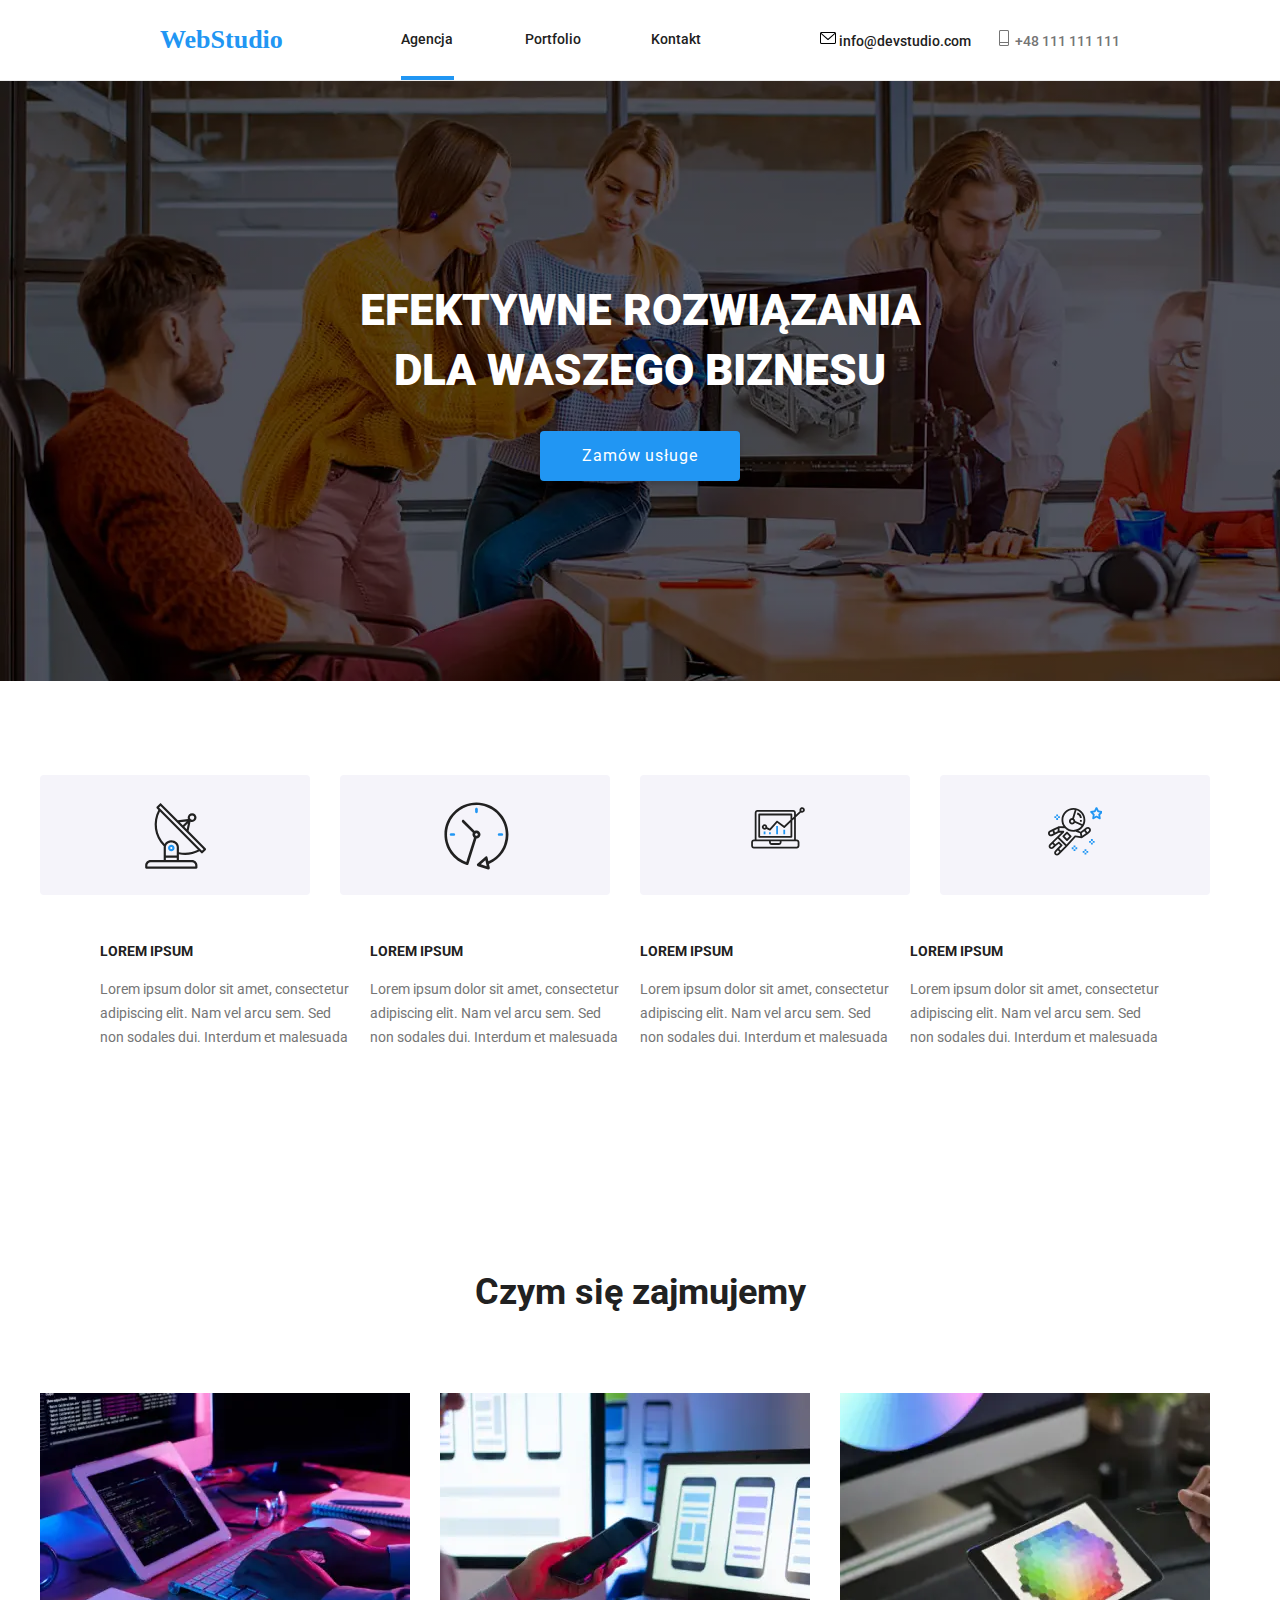
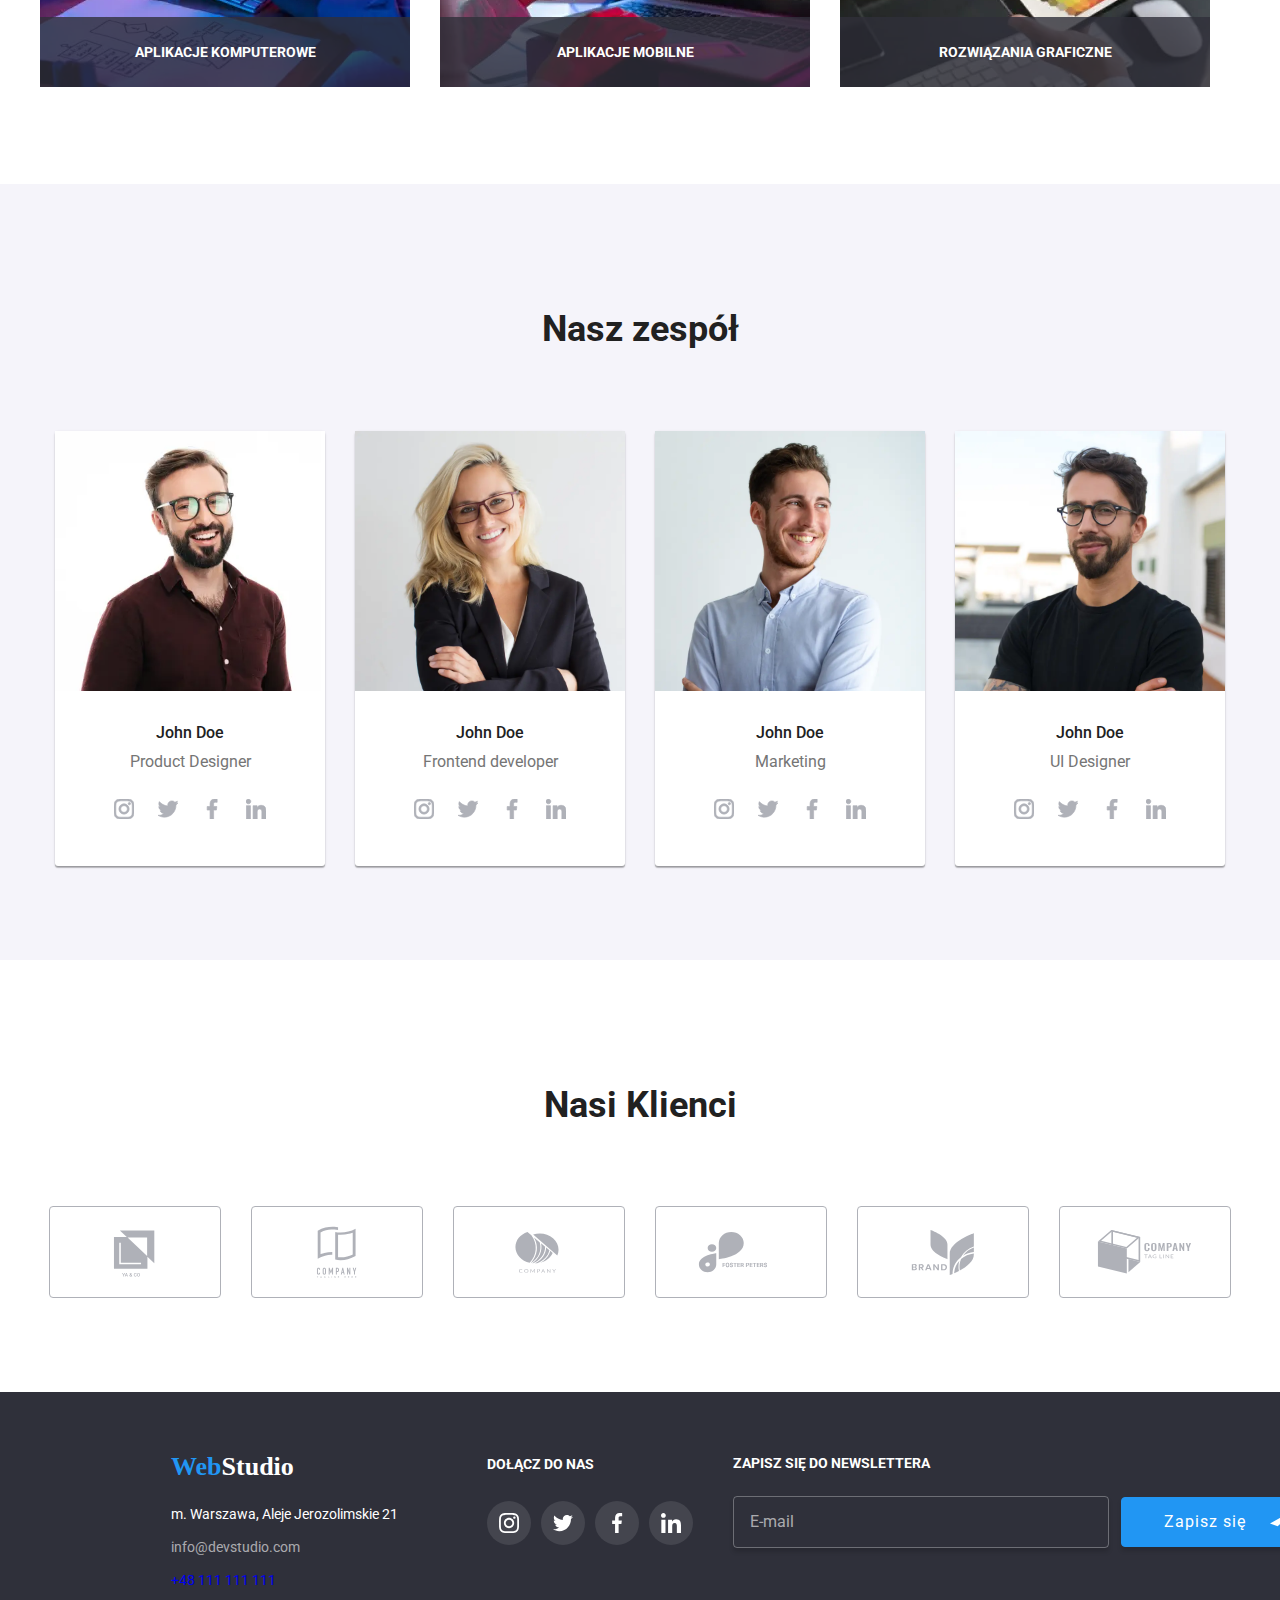
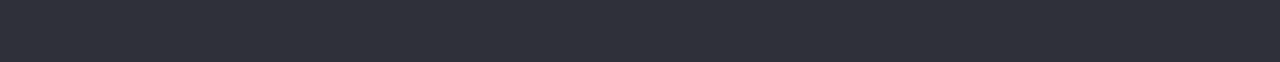
==== index.html @ 6ef2f938 "05/05-00:22" ====
<!doctype html>
<html lang="en">
<!-- IE10 and below only -->

<head class="container">
    <link rel="preconnect" href="https://fonts.googleapis.com">
    <link rel="preconnect" href="https://fonts.gstatic.com" crossorigin>
    <link
        href="https://fonts.googleapis.com/css2?family=Raleway:wght@700&family=Roboto:wght@400;500;700;900&display=swap"
        rel="stylesheet">
    <link rel="stylesheet" href="css/nomalize.css" />
    <link rel="stylesheet" href="./css/styles.css" />
    <link rel="stylesheet" href="./sass/main.css" />
    <meta http-equiv="x-ua-compatible" content="ie=edge">
    <title>WebStudio</title>
    <meta charset="utf-8">
</head>
<body>
<header class="menu-container">
    <a href="/index.html" class="header-footer__logo menu-container__link"><span class="header-footer__blue">Web</span><span>Studio</span></a>

    <nav class="menu-container__nav">
        <ul class="menu-container__ul menu-container__ul--style">
            <li><a href="index.html" class="menu-container__link"><span class="menu-container__span">Agencja</span></a></li>
            <li><a href="portfolio.html" class="menu-container__link"><span>Portfolio</span></a></li>
            <li><a href="" class="menu-container__link">Kontakt</a></li>
        </ul>
    </nav>
    <ul class="menu-container__ul menu-container__ul--style2">
        <li class="menu-container__link">
            <a href="mailto:info@devstudio.com" class="menu-container__link">
                <svg width="16px" height="16px">
                    <use href="./images/icons.svg#icon-mail"></use>
                </svg>
                <span>info@devstudio.com</span>
            </a>
        </li>

        <li class="menu-container__link menu-container__tel">
            <a href="tel:+48111111111" class="menu-container__tel menu-container__link">
                <svg width="16" height="16" x="0" y="0">
                    <use href="./images/icons.svg#icon-mobile"></use>
                </svg>
                <span>+48 111 111 111</span>
            </a>
        </li>
    </ul>
</header>
<main>
    <section class="container-head">
        <h1 class="container-head__title">EFEKTYWNE ROZWIĄZANIA
            <br />DLA WASZEGO BIZNESU
            <br /><button type="button" class="container-head__button" data-modal-open>Zamów usługe</button>
        </h1>
    </section>
    <section class="container-clients">
        <div class="lorem-container">
            <ul class="lorem-ul">
                <li class="lorem-graphics">
                    <svg width="65.32px" height="70px" class="lorem-src">
                        <use href="./images/icons.svg#icon-satelit"></use>
                    </svg>
                </li>
                <li class="lorem-graphics">
                    <svg width="66.96px" height="70px" class="lorem-src">
                        <use href="./images/icons.svg#icon-clock"></use>
                    </svg>
                </li>
                <li class="lorem-graphics">
                    <svg width="70px" height="53.69px" class="lorem-src">
                        <use href="./images/icons.svg#icon-computer"></use>
                    </svg>
                </li>
                <li class="lorem-graphics">
                    <svg width="54.83" height="60.66" class="lorem-src">
                        <use href="./images/icons.svg#icon-space-man"></use>
                    </svg>
                </li>
            </ul>
        </div>
        <ul class="container-lorem">
            <li>
                <h4 class="list-head">LOREM IPSUM</h4>
                <p class="list-text">Lorem ipsum dolor sit amet, consectetur
                    <br /> adipiscing elit. Nam vel arcu sem. Sed
                    <br /> non sodales dui. Interdum et malesuada
                </p>
            </li>
            <li>
                <h4 class="list-head">LOREM IPSUM</h4>
                <p class="list-text">Lorem ipsum dolor sit amet, consectetur
                    <br /> adipiscing elit. Nam vel arcu sem. Sed
                    <br /> non sodales dui. Interdum et malesuada
                </p>
            </li>
            <li>
                <h4 class="list-head">LOREM IPSUM</h4>
                <p class="list-text">Lorem ipsum dolor sit amet, consectetur
                    <br /> adipiscing elit. Nam vel arcu sem. Sed
                    <br /> non sodales dui. Interdum et malesuada
                </p>
            </li>
            <li>
                <h4 class="list-head">LOREM IPSUM</h4>
                <p class="list-text">Lorem ipsum dolor sit amet, consectetur
                    <br /> adipiscing elit. Nam vel arcu sem. Sed
                    <br /> non sodales dui. Interdum et malesuada
                </p>
            </li>
        </ul>
    </section>
    <section>
        <h2 class="over-photos">Czym się zajmujemy</h2>
        <ul class="flex-photo-1">
            <div class="thumb">
                <li class="list-item"><img src="images/box1.webp" alt="man typing on a laptop" width="370"
                        height="294" /></li>
                <p class="undergounnd">APLIKACJE KOMPUTEROWE</p>
            </div>

            <div class="thumb">
                <li class="list-item"><img src="images/box3.webp" alt="man using a tablet" width="370" height="294" />
                </li>
                <p class="undergounnd">APLIKACJE MOBILNE</p>
            </div>
            <div class="thumb">
                <li class="list-item"><img src="images/box2.webp" alt="good" width="370" height="294" /></li>
                <p class="undergounnd">ROZWIĄZANIA GRAFICZNE</p>
            </div>
        </ul>
    </section>
    <section class="container-workers">
        <h2 class="over-photos">Nasz zespół</h2>
        <ul class="worker figure-ground">
            <li class="list-item">
                <figure class="shadow">
                    <img src="images/john_doe.webp" alt="John Doe Product Designer" width="270" height="260" />
                    <figcaption class="under-photos-1">John Doe<p class="under-photos">Product Designer</p>
                        <div class="social-div">
                            <ul class="workers-span">
                                <li>
                                    <svg width="44px" height="44px" class="workers-span-3">
                                        <use width="20px" height="20px" x="12" y="12"
                                            href="./images/icons.svg#icon-instagram"></use>
                                    </svg>
                                </li>
                            </ul>
                            <ul class="workers-span">
                                <li>
                                    <svg width="44px" height="44px" class="workers-span-3">
                                        <use width="20px" height="20px" x="12" y="12"
                                            href="./images/icons.svg#icon-twitter"></use>
                                    </svg>
                                </li>
                            </ul>
                            <ul class="workers-span">
                                <li>
                                    <svg width="44px" height="44px" class="workers-span-3">
                                        <use width="20px" height="20px" x="12" y="12"
                                            href="./images/icons.svg#icon-facebook"></use>
                                    </svg>
                                </li>
                            </ul>
                            <ul class="workers-span">
                                <li><svg width="44px" height="44px" class="workers-span-3">
                                        <use width="20px" height="20px" x="12" y="12"
                                            href="./images/icons.svg#icon-linkedin"></use>
                                    </svg>
                                </li>
                            </ul>
                        </div>
                    </figcaption>
                </figure>
            </li>
            <li class="list-item">
                <figure class="shadow">
                    <img src="images/frontend_developer.webp" alt="John Doe Frontend developer" width="270"
                        height="260" />
                    <figcaption class="under-photos-1">John Doe<p class="under-photos">Frontend developer</p>
                        <div class="social-div">
                            <ul class="workers-span">
                                <li>
                                    <svg width="44px" height="44px" class="workers-span-3">
                                        <use width="20px" height="20px" x="12" y="12"
                                            href="./images/icons.svg#icon-instagram"></use>
                                    </svg>
                                </li>
                            </ul>
                            <ul class="workers-span">
                                <li>
                                    <svg width="44px" height="44px" class="workers-span-3">
                                        <use width="20px" height="20px" x="12" y="12"
                                            href="./images/icons.svg#icon-twitter"></use>
                                    </svg>
                                </li>
                            </ul>
                            <ul class="workers-span">
                                <li>
                                    <svg width="44px" height="44px" class="workers-span-3">
                                        <use width="20px" height="20px" x="12" y="12"
                                            href="./images/icons.svg#icon-facebook"></use>
                                    </svg>
                                </li>
                            </ul>
                            <ul class="workers-span">
                                <li><svg width="44px" height="44px" class="workers-span-3">
                                        <use width="20px" height="20px" x="12" y="12"
                                            href="./images/icons.svg#icon-linkedin"></use>
                                    </svg>
                                </li>
                            </ul>
                        </div>
                    </figcaption>
                </figure>
            </li>
            <li class="list-item">
                <figure class="shadow">
                    <img src="images/marketing.webp" alt="John Doe Marketing" width="270" height="260" />
                    <figcaption class="under-photos-1">John Doe<p class="under-photos">Marketing</p>
                        <div class="social-div">
                            <ul class="workers-span">
                                <li>
                                    <svg width="44px" height="44px" class="workers-span-3">
                                        <use width="20px" height="20px" x="12" y="12"
                                            href="./images/icons.svg#icon-instagram"></use>
                                    </svg>
                                </li>
                            </ul>
                            <ul class="workers-span">
                                <li>
                                    <svg width="44px" height="44px" class="workers-span-3">
                                        <use width="20px" height="20px" x="12" y="12"
                                            href="./images/icons.svg#icon-twitter"></use>
                                    </svg>
                                </li>
                            </ul>
                            <ul class="workers-span">
                                <li>
                                    <svg width="44px" height="44px" class="workers-span-3">
                                        <use width="20px" height="20px" x="12" y="12"
                                            href="./images/icons.svg#icon-facebook"></use>
                                    </svg>
                                </li>
                            </ul>
                            <ul class="workers-span">
                                <li><svg width="44px" height="44px" class="workers-span-3">
                                        <use width="20px" height="20px" x="12" y="12"
                                            href="./images/icons.svg#icon-linkedin"></use>
                                    </svg>
                                </li>
                            </ul>
                        </div>
                    </figcaption>
                </figure>
            </li>
            <li class="list-item">
                <figure class="shadow">
                    <img src="images/ui_designer.webp" alt="John Doe UI Designer" width="270" height="260" />
                    <figcaption class="under-photos-1">John Doe<p class="under-photos">UI Designer</p>
                        <div class="social-div">
                            <ul class="workers-span">
                                <li>
                                    <svg width="44px" height="44px" class="workers-span-3">
                                        <use width="20px" height="20px" x="12" y="12"
                                            href="./images/icons.svg#icon-instagram"></use>
                                    </svg>
                                </li>
                            </ul>
                            <ul class="workers-span">
                                <li>
                                    <svg width="44px" height="44px" class="workers-span-3">
                                        <use width="20px" height="20px" x="12" y="12"
                                            href="./images/icons.svg#icon-twitter"></use>
                                    </svg>
                                </li>
                            </ul>
                            <ul class="workers-span">
                                <li>
                                    <svg width="44px" height="44px" class="workers-span-3">
                                        <use width="20px" height="20px" x="12" y="12"
                                            href="./images/icons.svg#icon-facebook"></use>
                                    </svg>
                                </li>
                            </ul>
                            <ul class="workers-span">
                                <li><svg width="44px" height="44px" class="workers-span-3">
                                        <use width="20px" height="20px" x="12" y="12"
                                            href="./images/icons.svg#icon-linkedin"></use>
                                    </svg>
                                </li>
                            </ul>
                        </div>
                    </figcaption>
                </figure>
            </li>
        </ul>
    </section>
    <section class="container-clients">
        <div class="clients-parent">
            <h2 class="over-photos">Nasi Klienci</h2>
            <ul class="flex-photo-1">
                <li class="clients">
                    <svg class="clients-graphics" width="106px" height="60.04px" style="outline: 1px solid transparent">
                        <use href="./images/icons.svg#icon-logo"></use>
                    </svg>
                </li>
                <li class="clients">
                    <svg class="clients-graphics" width="106px" height="60.04px" style="outline: 1px solid transparent">
                        <use href="./images/icons.svg#icon-logo-2"></use>
                    </svg>
                </li>
                <li class="clients">
                    <svg class="clients-graphics" width="106px" height="60px" style="outline: 1px solid transparent">
                        <use href="./images/icons.svg#icon-logo-3a"></use>
                    </svg>
                </li>
                <li class="clients">
                    <svg class="clients-graphics" width="106px" height="60px" style="outline: 1px solid transparent">
                        <use href="./images/icons.svg#icon-logo-4"></use>
                    </svg>
                </li>
                <li class="clients">
                    <svg class="clients-graphics" width="106px" height="60px" style="outline: 1px solid transparent">
                        <use href="./images/icons.svg#icon-logo-5"></use>
                    </svg>
                </li>
                <li class="clients">
                    <svg class="clients-graphics" width="106px" height="60px" style="outline: 1px solid transparent">
                        <use href="./images/icons.svg#icon-logo-6"></use>
                    </svg>
                </li>
            </ul>
        </div>
    </section>
</main>
<footer class="footer-black">
    <div class="footer-div">
        <div>
            <a href="/index.html" class="logo white">Web<span>Studio</span></a>
            <ul class="footer-text">
                <li>
                    <address class="adres">m. Warszawa, Aleje Jerozolimskie 21</address>
                </li>
                <li><a href="mailto:info@devstudio.com" class="adres-second-line menu-container__link">info@devstudio.com</a></li>
                <li><a href="tel:+48111111111" class="menu-container__tel menu-container__link">+48 111 111 111</a></li>
            </ul>
        </div>
        <div class="social-div-1">
            <h2 class="footer-h">DOŁĄCZ DO NAS</h2>
            <ul>
                <li><svg width="44px" height="44px" class="workers-span-1">
                        <use width="20px" height="20px" class="workers-svg-1" x="12" y="12"
                            href="./images/icons.svg#icon-instagram"></use>
                    </svg>
                </li>
            </ul>
            <ul>
                <li><svg width="44px" height="44px" class="workers-span-1">
                        <use width="20px" height="20px" class="workers-svg-1" x="12" y="12"
                            href="./images/icons.svg#icon-twitter"></use>
                    </svg>
                </li>
            </ul>
            <ul>
                <li><svg width="44px" height="44px" class="workers-span-1">
                        <use width="20px" height="20px" class="workers-svg-1" x="12" y="12"
                            href="./images/icons.svg#icon-facebook"></use>
                    </svg>
                </li>
            </ul>
            <ul>
                <li><svg width="44px" height="44px" class="workers-span-1">
                        <use width="20px" height="20px" class="workers-svg-1" x="12" y="12"
                            href="./images/icons.svg#icon-linkedin"></use>
                    </svg>
                </li>
            </ul>
        </div>
        <div>
          <form class="news-form">
              <label class="news-label">
                ZAPISZ SIĘ DO NEWSLETTERA
                <input class="news-input" type="email" name="e-mail" placeholder="E-mail" />
              </label>
              <button type="submit" class="newsletter-button">
                  <span class="news-span">Zapisz się</span>
                  <svg width="24" height="24"><use href="./images/icons.svg#icon-plane"></use></svg>
                </button>
          </form>  
        </div>
    </div>
</footer>
<div class="backdrop is-hidden" data-modal>
    <div class="modal">
        <button type="button" class="close-btn" data-modal-close>
            <svg width="11" height="11" class="x-close"><use href="./images/icons.svg#icon-x" ></use></svg>
        </button>
    <div>
        <h4 class="header-modal">Zostaw swoje dane w formularzu poniżej</h4>
    <form name="Zostaw swoje dane w formularzu poniżej" >  
        <label class="modal-label">
            Imie
            <input type="text" name="Imie" required class="windows-form" />
            <svg width="12" height="12" class="modal-svg"><use href="./images/icons.svg#icon-man-list"></use></svg>
        </label>
        <label class="modal-label">
            Telefon
            <input type="tel" name="Telefon" required class="windows-form" />
            <svg width="12" height="12" class="modal-svg"><use href="./images/icons.svg#icon-phone-list"></use></svg>
        </label>
        <label class="modal-label">
            Email
            <input type="email" name="Email" required class="windows-form" />
            <svg width="12" height="12" class="modal-svg"><use href="./images/icons.svg#icon-mail-list"></use></svg>
        </label>
        <label>
            Komentarz
            <textarea class="modal-textarea" name="Komentarz" placeholder="Wprowadź tekst" >
            </textarea>
        </label>
        <label class="modal-checkbox">
        <input type="checkbox" name="Regulamin" class="checkbox-input" />
            <svg width="11" height="8" class="checkbox-svg"><use href="./images/icons.svg#icon-check"></use></svg>
            <span class="checkbox-span">oświadczam iż akceptuję</span> <a href=""> <span>Regulamin</span></a> i <a href="">Politykę Prywatności</a>
        </label>
        <button type="submit" class="modal-button">Wyślij</button>
    </form> 
        </div> 
    </div>
</div>
<script src="js/modal.js"></script>
</body>
</html>
---- css/nomalize.css ----
/*! modern-normalize v1.1.0 | MIT License | https://github.com/sindresorhus/modern-normalize */

/*
Document
========
*/

/**
Use a better box model (opinionated).
*/

*,
::before,
::after {
	box-sizing: border-box;
}

/**
Use a more readable tab size (opinionated).
*/

html {
	-moz-tab-size: 4;
	tab-size: 4;
}

/**
1. Correct the line height in all browsers.
2. Prevent adjustments of font size after orientation changes in iOS.
*/

html {
	line-height: 1.15; /* 1 */
	-webkit-text-size-adjust: 100%; /* 2 */
}

/*
Sections
========
*/

/**
Remove the margin in all browsers.
*/

body {
	margin: 0;
}

/**
Improve consistency of default fonts in all browsers. (https://github.com/sindresorhus/modern-normalize/issues/3)
*/

body {
	font-family:
		system-ui,
		-apple-system, /* Firefox supports this but not yet `system-ui` */
		'Segoe UI',
		Roboto,
		Helvetica,
		Arial,
		sans-serif,
		'Apple Color Emoji',
		'Segoe UI Emoji';
}

/*
Grouping content
================
*/

/**
1. Add the correct height in Firefox.
2. Correct the inheritance of border color in Firefox. (https://bugzilla.mozilla.org/show_bug.cgi?id=190655)
*/

hr {
	height: 0; /* 1 */
	color: inherit; /* 2 */
}

/*
Text-level semantics
====================
*/

/**
Add the correct text decoration in Chrome, Edge, and Safari.
*/

abbr[title] {
	text-decoration: underline dotted;
}

/**
Add the correct font weight in Edge and Safari.
*/

b,
strong {
	font-weight: bolder;
}

/**
1. Improve consistency of default fonts in all browsers. (https://github.com/sindresorhus/modern-normalize/issues/3)
2. Correct the odd 'em' font sizing in all browsers.
*/

code,
kbd,
samp,
pre {
	font-family:
		ui-monospace,
		SFMono-Regular,
		Consolas,
		'Liberation Mono',
		Menlo,
		monospace; /* 1 */
	font-size: 1em; /* 2 */
}

/**
Add the correct font size in all browsers.
*/

small {
	font-size: 80%;
}

/**
Prevent 'sub' and 'sup' elements from affecting the line height in all browsers.
*/

sub,
sup {
	font-size: 75%;
	line-height: 0;
	position: relative;
	vertical-align: baseline;
}

sub {
	bottom: -0.25em;
}

sup {
	top: -0.5em;
}

/*
Tabular data
============
*/

/**
1. Remove text indentation from table contents in Chrome and Safari. (https://bugs.chromium.org/p/chromium/issues/detail?id=999088, https://bugs.webkit.org/show_bug.cgi?id=201297)
2. Correct table border color inheritance in all Chrome and Safari. (https://bugs.chromium.org/p/chromium/issues/detail?id=935729, https://bugs.webkit.org/show_bug.cgi?id=195016)
*/

table {
	text-indent: 0; /* 1 */
	border-color: inherit; /* 2 */
}

/*
Forms
=====
*/

/**
1. Change the font styles in all browsers.
2. Remove the margin in Firefox and Safari.
*/

button,
input,
optgroup,
select,
textarea {
	font-family: inherit; /* 1 */
	font-size: 100%; /* 1 */
	line-height: 1.15; /* 1 */
	margin: 0; /* 2 */
}

/**
Remove the inheritance of text transform in Edge and Firefox.
1. Remove the inheritance of text transform in Firefox.
*/

button,
select { /* 1 */
	text-transform: none;
}

/**
Correct the inability to style clickable types in iOS and Safari.
*/

button,
[type='button'],
[type='reset'],
[type='submit'] {
	-webkit-appearance: button;
}

/**
Remove the inner border and padding in Firefox.
*/

::-moz-focus-inner {
	border-style: none;
	padding: 0;
}

/**
Restore the focus styles unset by the previous rule.
*/

:-moz-focusring {
	outline: 1px dotted ButtonText;
}

/**
Remove the additional ':invalid' styles in Firefox.
See: https://github.com/mozilla/gecko-dev/blob/2f9eacd9d3d995c937b4251a5557d95d494c9be1/layout/style/res/forms.css#L728-L737
*/

:-moz-ui-invalid {
	box-shadow: none;
}

/**
Remove the padding so developers are not caught out when they zero out 'fieldset' elements in all browsers.
*/

legend {
	padding: 0;
}

/**
Add the correct vertical alignment in Chrome and Firefox.
*/

progress {
	vertical-align: baseline;
}

/**
Correct the cursor style of increment and decrement buttons in Safari.
*/

::-webkit-inner-spin-button,
::-webkit-outer-spin-button {
	height: auto;
}

/**
1. Correct the odd appearance in Chrome and Safari.
2. Correct the outline style in Safari.
*/

[type='search'] {
	-webkit-appearance: textfield; /* 1 */
	outline-offset: -2px; /* 2 */
}

/**
Remove the inner padding in Chrome and Safari on macOS.
*/

::-webkit-search-decoration {
	-webkit-appearance: none;
}

/**
1. Correct the inability to style clickable types in iOS and Safari.
2. Change font properties to 'inherit' in Safari.
*/

::-webkit-file-upload-button {
	-webkit-appearance: button; /* 1 */
	font: inherit; /* 2 */
}

/*
Interactive
===========
*/

/*
Add the correct display in Chrome and Safari.
*/

summary {
	display: list-item;
}
---- css/styles.css ----
figure {
  padding: 0;
  margin: 0;
}
ul {
    margin-block-start: 0;
    margin-block-end: 0;
    margin-inline-start: 0px;
    margin-inline-end: 0px;
}
a {
  text-decoration: none;
}
ul {
  list-style: none;
  padding-inline-start: 0;
}
input, textarea {
  all: unset;
}
body {
  font-family: "Roboto";
  font-weight: 700;
  color: #212121;
  font-size: 14px;
}
main {
  display: flex;
  flex-direction: column;
}
::selection {
  color: #fff;
  background-color: #2196f3;
}
.club {
  padding: 0;
  margin: 0;
}
.club::after {
  display: flex;
  content: " ";
  border-bottom: 4px solid #2196F3;
  padding-top: 28px;
  width: 53px;
  justify-content: space-around;
  margin: 0;
}
.flex-gallery {
  display: flex;
  list-style: none;
  width: 1200px;
  flex-wrap: wrap;
}
.gallery-photo > li {
  display: flex;
}
.item-photo {
  margin-right: 30px;
  margin-bottom: 30px;
  transition-property: box-shadow, cursor, transform;
  transition-duration: 250ms;
  transition-timing-function: cubic-bezier(0.4, 0, 0.2, 1);
}
.item-photo:nth-child(3n+3) {
  margin-right: 0;
}
.item-photo:nth-child(1n+7) {
  margin-bottom: 94px;
}
.item-photo:hover {
  box-shadow: 1px 4px 6px 0px rgba(0, 0, 0, 0.12), 0px 4px 4px 0px rgba(0, 0, 0, 0.06), 0px 1px 1px 0px rgba(0, 0, 0, 0.16) ;
  cursor: pointer;
  animation-name: portfoliochange;

}
.container {
  display: flex;
  flex-basis: 1200px;
  justify-content: center;
  flex-direction: column;
}
.container-workers {
  display: flex;
  flex-basis: 100%;
  justify-content: center;
  flex-direction: column;
  background-color: #F5F4FA;
  margin-top: 94px;
}
.container-1200 {
  display: flex;
  padding-left: 12.5%;
  padding-right: 12.5%;
  padding-bottom: 0px;
  justify-content: space-between;
  justify-items: center;
  flex-basis: 33%;
  border-bottom: solid 1px #ECECEC;
  align-items: center;
  margin-bottom: 0px;
}
.container-button {
  display: flex;
  flex-direction: row;
  justify-content: center;
  padding-top: 100px;
  padding-bottom: 36px;
}
.container-1600 {
  display: flex;
  justify-content: center;
  align-items: center;
}
.flex-element {
  display: flex;
  flex-direction: row;
  align-self: baseline;
}
.container-lorem {
  display: flex;
  align-items: flex-start;
  justify-content: center;
  list-style: none;
}
.ul-style {
  display: flex;
  list-style: none;
  justify-content: space-between;
  flex-direction: row;
  width: 300px;
  justify-items: center;
  margin-top: 32px;
}
.ul-style-2 {
  list-style: none;
  width: 321px;
  padding-left: 341px;
  list-style: none;
}
.ul-style-2 span {
  margin-left: 10px;
}
.ul-style-2 svg {
  padding: 0;
  line-height: 0;
}
.ul-style-2 a {
  display: flex;
  align-items: center;
  
}
.ul-style-2 > li{
align-items: center;
}
.padding-30 > li {
padding-right: 30px;
}
button {
  cursor: pointer;
}
.next-button {
  padding: 6px 22px;
  border-radius: 4px;
  text-align: center;
  background-color: #f5f4fa;
  border: #fff;
  line-height: 1.62;
  margin-right: 8px;
  transition-property: box-shadow, cursor, border-radius, text-align, 
  background-color, color, border, line-height, margin-left;
  transition-duration: 250ms;
  transition-timing-function: cubic-bezier(0.4, 0, 0.2, 1);
}
.next-button:hover {
  border-radius: 4px;
  text-align: center;
  background-color: #2196f3;
  color: white;
  border: #fff;
  box-shadow: 
  0px 3px 1px rgba(0, 0, 0, 0.1), 
  0px 1px 2px rgba(0, 0, 0, 0.08), 
  0px 2px 2px rgba(0, 0, 0, 0.12);
  line-height: 1.62;
  margin-left: 0px;
  cursor: pointer;
}
button:active {
  color: #2196f3;
}
.title-big {
  background-color: #2f303a;
  background: linear-gradient(rgba(0,0,0,0.4), rgba(0,0,0,0.4)), url(../images/backgrand-people-in-office.webp), no-repeat;
  background-size: cover;
  color: white;
  font-weight: 900;
  font-size: 44px;
  line-height: 1.36;
  height: 600px;
  width: 100%;
  text-align: center;
  display: flex;
  justify-content: center;
  align-items: center;
  flex-direction: column;
  margin-top: 0;
  margin-bottom: 0;
  max-width: 1600px;
}
.footer-black {
  background-color: #2f303a;
  color: rgba(255, 255, 255, 0.6);
  font-size: 14px;
  line-height: 1.71;
  font-weight: 400;
  display: flex;
  flex-direction: row;
  align-items: flex-start;
  padding-left: 171px;
  padding-top: 60px;
  padding-bottom: 60px;
  width: 1600px;
}
.logo {
  align-self: center;
  color: #2196f3;
  font-family: "Releway";
  font-weight: 700;
  font-size: 26px;
  line-height: 1.19;
}
.black > span {
  color: #212121;
}
.white > span {
  color: white;
}
.blue {
  color: #2196f3;
}
.a-link {
  color: #212121;
  padding: 0;
  transition-property: cursor, fill, color;
  transition-duration: 250ms;
  transition-timing-function: cubic-bezier(0.4, 0, 0.2, 1);
}
.a-link:link {
  text-decoration: #2196f3;
}
.a-link:hover {
  cursor: pointer;
  color: #2196f3;
  fill: #2196f3;
}
.a-link:active {
  color: #2196f3;
}
.grafit {
  color: #757575;
  fill: #757575;
  padding-left: 5px;
}
.menu-500 {
  display: inline-flex;
  font-weight: 500;
  line-height: 1.14;
  padding-left: 0px;
  list-style: none;
}
.button-big {
  background-color: #2196f3;
  color: #fff;
  height: 50px;
  width: 200px;
  box-shadow: 0px 4px 4px rgba(0, 0, 0.15);
  letter-spacing: 0.96px;
  font-size: 16px;
  font-family: "Roboto";
  border-radius: 4px;
  border: #fff;
  line-height: 1.6;
  margin-top: 30px;
}
.list-head {
  font-size: 14px;
  line-height: 1.14;
}
.list-text {
  font-size: 14px;
  color: #757575;
  font-weight: 400;
  line-height: 1.71;
  width: 270px;
  height: 75px;
  margin-right: 30px;
  margin-bottom: 94px;
}
.list-text:last-child {
  margin-right: 0;
}
.over-photos {
  text-align: center;
  font-size: 36px;
  line-height: 1.18;
  padding-top: 94px;
  padding-bottom: 50px;
}
.figure-ground > li > figure {
  background-color: #fff;
  padding-bottom: 30px;
  margin-bottom: 94px;
}
.list-item {
  margin-right: 30px;
}
.list-item:last-child {
  margin-right: 0;
}
.under-photos-1 {
  font-size: 16px;
  line-height: 1.18;
  font-weight: 500;
  margin-top: 30px;
}
.under-photos {
  font-weight: 400;
  color: #757575;
  line-height: 1.16;
  margin-top: 10px;
}
.under-photos-left {
  font-weight: 400;
  color: #757575;
  line-height: 2;
}
.under-photos-left-1 {
  font-size: 18px;
  line-height: 2;
  padding-left: 24px;
  padding-right: 23px;
  border-bottom: solid 1px #EEEEEE;
  border-right: solid 1px #EEEEEE;
  border-left: solid 1px #EEEEEE;
  border-top: 0px;
  position: relative;
  z-index: 3;
}
.photo-center > li {
  text-align: center;
}
.adres {
  width: 246px;
  color: white;
  font-style: normal;
  margin-top: 20px;
}
.adres-second-line {
  color: rgba(255, 255, 255, 0.6);
}
.first-button {
  width: 121px;
  height: 38px;
  border-radius: 4px;
  text-align: center;
  background-color: #2196f3;
  color: white;
  border: #fff;
  box-shadow: 0px 3px 1px rgba(0, 0, 0, 0.1), 0px 1px 2px rgba(0, 0, 0, 0.08),
    0px 2px 2px rgba(0, 0, 0, 0.12);
  line-height: 1.62;
}
.flex-photo-1 {
  display: flex;
  flex-direction: row;
  align-items: center;
  justify-content: center;
  list-style: none;
}
.worker {
  display: flex;
  flex-direction: row;
  justify-content: center;
  text-align: center;
  list-style: none;
}
.footer-text > li {
  list-style: none;
  margin-bottom: 9px;
}
.shadow {
  box-shadow: 
  0px 2px 1px 0px rgba(0, 0, 0, 0.2), 
  0px 1px 1px 0px rgba(0, 0, 0, 0.14), 
  0px 1px 3px 0px rgba(0, 0, 0, 0.12);
  border-radius: 3px;
}
.clients {
  width: 172px;
  height: 92px;
  margin-right: 30px;
  border: solid 1px #AFB1B8;
  border-radius: 4px;
  box-sizing: border-box;
  margin-bottom: 94px;
  transition-property: border, cursor;
  transition-duration: 250ms;
  transition-timing-function: cubic-bezier(0.4, 0, 0.2, 1);
}
.clients:hover {
  border: solid 1px #2196F3;
  cursor: pointer;
}
.clients:last-child {
  margin-right: 0;
}
.container-clients {
  display: flex;
  flex-basis: 100%;
  justify-content: center;
  flex-direction: column;
}
.clients-parent {
  display: flex;
  flex-direction: column;
  justify-content: center;
  align-items: center;
}
.clients-graphics {
  width: 106px;
  height: 60.04px;
  fill: #AFB1B8;
  margin: 17.71px 32px 14.25px;
  text-align: center;
  stroke: #AFB1B8;
  fill-opacity: 1;
  stroke-width: 0;
  transition-property: fill, cursor, border, fill-opacity, 
  stroke-width;
  transition-duration: 250ms;
  transition-timing-function: cubic-bezier(0.4, 0, 0.2, 1);
}
.clients-graphics:hover {
  fill: #2196F3;
  border: 1px solid #2196F3;
  fill-opacity: 1;
  stroke-width: 0;
  cursor: pointer;
}
.clients-graphics:nth-child(2n+1) {
  margin: 16px 32px;
}
.lorem-graphics {
  background-color: #F5F4FA;
  width: 270px;
  height: 120px;
  border: 1px solid transparent;
  text-align: center;
  margin-right: 30px;
  margin-bottom: 30px;
  margin-top: 94px;
  border-radius: 4px;
}
.lorem-container {
  display: flex;
  flex-direction: column;
  justify-content: center;
  align-items: center;
}
.lorem-ul {
  display: flex;
  flex-direction: row;
  align-items: center;
  justify-content: center;
  list-style: none;
}
.lorem-src {
  margin: 25px 102.34px 25px 102.34px;
  stroke: #212121;
  fill: #212121;
  text-align: center;
  fill-opacity: 1;
  stroke-width: 0;
}
.workers-svg {
  fill: #AFB1B8;
  stroke: #AFB1B8;
}
.workers-span-3 {
  background-color: transparent;
  width: 44px;
  height: 44px;
  border-radius: 50%;
  fill: #AFB1B8;
  stroke: #AFB1B8;
  transition-property: cursor, background-color;
  transition-duration: 250ms;
  transition-timing-function: cubic-bezier(0.4, 0, 0.2, 1);
}
.workers-span-3:hover {
  background-color: #2196F3;
  fill: #FFFFFF;
  stroke: #FFFFFF;
  cursor: pointer;
}
.workers-span {
  list-style: none;
  transition-property: stroke, cursor, fill, fill-opacity;
  transition-duration: 250ms;
  transition-timing-function: cubic-bezier(0.4, 0, 0.2, 1);
}
.social-div {
  display: flex;
  flex-direction: row;
  align-items: center;
  justify-content: center;
}
.footer-div {
    display: inline-flex;
    flex-direction: row;
}
.social-div-1 {
  display: inline-flex;
  flex-direction: row;
  justify-content: space-between;
  flex-wrap: wrap;
  width: 206px;
  height: 80px;
  margin-left: 70px;
}
.workers-span-1 {
  list-style: none;
  flex-grow: 1;
  transition-property: cursor, background-color;
  transition-duration: 250ms;
  transition-timing-function: cubic-bezier(0.4, 0, 0.2, 1);
  background-color: rgba(255, 255, 255, 0.10);
  width: 44px;
  height: 44px;
  border-radius: 50%;
  stroke: #FFFFFF;
  fill: #FFFFFF;
  stroke-opacity: 0;
}
.workers-span-1:hover {
  background-color: #2196F3;
  cursor: pointer;
}
.footer-h {
  flex-basis: 206px;
  text-decoration: none;
  color: #FFFFFF;
  font-size: 14px;
  line-height: 16.41px;
  margin-top: 4px;
  margin-bottom: 28px;
}
.thumb > .undergounnd {
  display: flex;
  align-items: center;
  justify-content: center;
  position: absolute;
  bottom: 3px;
  left: 0;
  background-color: rgba(47, 48, 58, 0.8);
  color: #FFFFFF;
  width: 370px;
  height: 70px;
  font-size: 14px;
  font-weight: 700;
  line-height: 16.41px;
  margin: 0 auto;
}
.thumb {
  display: flex;
  position: relative
}
@keyframes portfoliochange {
  0% {
  transform: scaleY(0);
}
  100% {
  transform: scaleY(1);
    }
  }
.animation {
  position: relative;
  z-index: 0;
}
.animation:hover::before {
  content: "Technocrack jest popularną platformą wykorzystywaną do rozpowszechniania koronawirusa. Firmy wykorzystują tę platformę do celów szpiegowskich i ataków na niezabezpieczone serwery konkurencji";
  width: 370px;
  height: 294px;
  background-color: rgba(33, 150, 243, 0.9);
  z-index: 1;
  color: #FFFFFF;
  padding: 49px 45px 49px 24px;
  font-size: 18px;
  line-height: 28px;
  font-family: 'Roboto';
  font-weight: 400;
  animation-name: portfoliochange;
  animation-duration: 250ms;
  position: absolute;
  top: 0px;
  animation-fill-mode: both;
  overflow: hidden;
  transform-origin: bottom;
}
.backdrop {
  width: 100%;
  height: 100%;
  position: fixed;
  left: 0;
  top: 0;
  position: fixed;
  left: 0;
  top: 0;
  background-color: rgba(0, 0, 0, 0.2);
  transition-property: all;
  transition-duration: 2500ms;
  transition-timing-function: cubic-bezier(0.4, 0, 0.2, 1);
}
.modal {
  width: 528px;
  height: 581px;
  position: absolute;
  top: 50%;
  left: 50%;
  background-color: #FFFFFF;
  transform: translate(-50%, -50%);
}
.is-hidden {
  opacity: 0;
  visibility: hidden;
  pointer-events: none;
  transition-property: all;
  transition-duration: 2500ms;
  transition-timing-function: cubic-bezier(0.4, 0, 0.2, 1);
  transform: translate(50%, 50%);
}
.close-btn {
    position: absolute;
    top: 8px;
    right: 8px;
    width: 30px;
    height: 30px;
    background-color: #FFFFFF;
    border: 1px solid rgba(0,0,0,0.1);
    border-radius: 50%;
    cursor: pointer; 
}
.x-close {
  position: absolute;
  transform: translate(-50%, -50%);
}
form {
  display: flex;
  flex-direction: column;
  color: #757575;
  font-size: 12px;
  padding: 0 40px;
}
.modal-label {
  width: 448px;
  position: relative;
  transition-property: all;
  transition-duration: 250ms;
  transition-timing-function: cubic-bezier(0.4, 0, 0.2, 1);
}
.windows-form {
  height: 40px;
  margin-top: 4px;
  border: 1px solid rgba(33, 33, 33, 0.2);
  box-shadow: 0px 2px 1px 0px rgba(0, 0, 0, 0.2), 0px 1px 1px 0px rgba(0, 0, 0, 0.14), 0px 1px 3px 0px rgba(0, 0, 0, 0.12);
  border-radius: 4px;
  padding-left: 42px;
  tab-size: 0;
}
.windows-form:hover {
  border-color: #2196F3;
  box-shadow: none;
  cursor: pointer;
}
label {
  display: flex;
  margin-bottom: 10px;
  justify-self: center;
  flex-direction: column;
  justify-content: space-around;
  transition-property: all;
  transition-duration: 250ms;
  transition-timing-function: cubic-bezier(0.4, 0, 0.2, 1);
}
label:hover {
  fill: #2196F3;
  cursor: pointer;
}
.header-modal {
  color: #212121;
  font-size: 20px;
  font-weight: 700;
  text-align: center;
  margin-bottom: 30px;
  margin-top: 40px;
}
.modal-checkbox {
  position: relative;
  display: inline-block;
  flex-direction: row-reverse;
  justify-content: center;
  font-size: 14px;
  font-weight: 400;
  color: #757575;
  z-index: 0;
}
.modal-checkbox > a {
  color: #2196F3;
  text-decoration: underline;
}
.checkbox-input {
  position: absolute;
  width: 15px;
  height: 14px;
  background-color: #FFFFFF;
  border: 1px solid #212121;
  box-sizing: border-box;
  border-radius: 2px;
  margin-left: 15px;
  z-index: 1;
}
.modal-checkbox:hover input ~ .checkbox-svg {
  background-color: #2196f3;
  border-color: #2196f3;
  stroke: #fff;
  opacity: 1;
  cursor: pointer;
}

.modal-checkbox input:checked ~ .checkbox-svg {
  background-color: #2196f3;
  border-color: #2196f3;
  stroke: #fff;
  opacity: 1;
}
.checkbox-span {
  padding-left: 37px;
}
.checkbox-svg {
  position: absolute;
  width: 15px;
  height: 14px;
  left: 15px;
  top: 0px;
  z-index: 2;
  border-radius: 2px;
  transform: translate(-0%,-0%);
}
.modal-button {
  background-color: #2196f3;
  color: #fff;
  height: 50px;
  width: 200px;
  box-shadow: 0px 4px 4px 0px rgba(0, 0, 0, 0.15);
  letter-spacing: 0.96px;
  font-size: 16px;
  font-family: "Roboto";
  border-radius: 4px;
  line-height: 1.6;
  margin-top: 2px;
  margin-left: 124px;
  border: 1px solid #2196f3;
}
label > textarea {
  max-width: 448px;
}
.modal-textarea {
  height: 120px;
  margin-top: 4px;
  border: 1px solid rgba(33, 33, 33, 0.2);
  box-shadow: 0px 2px 1px 0px rgba(0, 0, 0, 0.2), 0px 1px 1px 0px rgba(0, 0, 0, 0.14), 0px 1px 3px 0px rgba(0, 0, 0, 0.12);
  border-radius: 4px;
  padding-top: 12px;
  padding-left: 16px;
}
.modal-svg {
  position: absolute;
  left: 16px;
  top: 33px;
}
textarea::placeholder {
  color: rgba(117, 117, 117, 0.5);
}
.modal-textarea:hover {
  border: 1px solid #2196F3;
}
.modal-textarea:focus {
  border: 1px solid #2196F3;
}
.newsletter-button {
  display: flex;
  flex-direction: row;
  justify-content: start;
  align-items: center;
  background-color: #2196f3;
  color: #fff;
  height: 50px;
  width: 200px;
  box-shadow: 0px 4px 4px 0px rgba(0, 0, 0, 0.15);
  letter-spacing: 0.96px;
  font-size: 16px;
  font-family: "Roboto";
  border-radius: 4px;
  line-height: 1.6;
  border: 1px solid #2196f3;
  
  padding: 0;
  margin-top: 45px;
}
.news-form {
  width: auto;
  color: #FFFFFF;
  font-size: 14px;
  font-weight: 700;
  display: flex;
  flex-direction: row;
  justify-items: left;
}
.news-input {
  width: 358px;
  height: 50px;
  border: 1px solid rgba(255, 255, 255, 0.3);
  box-shadow: 0px 4px 4px 0px rgba(0, 0, 0, 0.15);
  border-radius: 4px;
  margin-top: 20px;
}
.news-input:hover {
  border-color: #2196f3;
}
.news-input::placeholder {
  font-size: 16px;
  color: rgba(255, 255, 255, 0.6);
  font-weight: 400;
}
.news-label > input {
  padding-left: 16px;
  margin-right: 12px;
  width: 358px;
  transition-property: all;
  transition-duration: 250ms;
  transition-timing-function: cubic-bezier(0.4, 0, 0.2, 1);
}
.news-span {
  padding-left: 42px;
  padding-right: 24px;
}
---- sass/main.css ----
figure {
  padding: 0;
  margin: 0;
}

ul {
  -webkit-margin-before: 0;
          margin-block-start: 0;
  -webkit-margin-after: 0;
          margin-block-end: 0;
  -webkit-margin-start: 0px;
          margin-inline-start: 0px;
  -webkit-margin-end: 0px;
          margin-inline-end: 0px;
}

a {
  text-decoration: none;
}

ul {
  list-style: none;
  -webkit-padding-start: 0;
          padding-inline-start: 0;
}

input,
textarea {
  all: unset;
}

body {
  font-family: "Roboto";
  font-weight: 700;
  color: #212121;
  font-size: 14px;
}

.container {
  display: -webkit-box;
  display: -ms-flexbox;
  display: flex;
  -ms-flex-preferred-size: 1200px;
      flex-basis: 1200px;
  -webkit-box-pack: center;
      -ms-flex-pack: center;
          justify-content: center;
  -webkit-box-orient: vertical;
  -webkit-box-direction: normal;
      -ms-flex-direction: column;
          flex-direction: column;
}

.menu-container {
  display: -webkit-box;
  display: -ms-flexbox;
  display: flex;
  padding-left: 12.5%;
  padding-right: 12.5%;
  padding-bottom: 0px;
  -webkit-box-pack: justify;
      -ms-flex-pack: justify;
          justify-content: space-between;
  justify-items: center;
  -ms-flex-preferred-size: 33%;
      flex-basis: 33%;
  border-bottom: solid 1px #ECECEC;
  -webkit-box-align: center;
      -ms-flex-align: center;
          align-items: center;
  margin-bottom: 0px;
}

.menu-container .menu-container__nav {
  display: -webkit-box;
  display: -ms-flexbox;
  display: flex;
  -webkit-box-orient: horizontal;
  -webkit-box-direction: normal;
      -ms-flex-direction: row;
          flex-direction: row;
  -ms-flex-item-align: baseline;
      align-self: baseline;
}

.menu-container .menu-container__ul {
  display: -webkit-inline-box;
  display: -ms-inline-flexbox;
  display: inline-flex;
  font-weight: 500;
  line-height: 1.14;
  padding-left: 0px;
  list-style: none;
}

.menu-container .menu-container__ul--style {
  display: -webkit-box;
  display: -ms-flexbox;
  display: flex;
  list-style: none;
  -webkit-box-pack: justify;
      -ms-flex-pack: justify;
          justify-content: space-between;
  -webkit-box-orient: horizontal;
  -webkit-box-direction: normal;
      -ms-flex-direction: row;
          flex-direction: row;
  width: 300px;
  justify-items: center;
  margin-top: 32px;
}

.menu-container .menu-container__ul--style2 {
  display: -webkit-box;
  display: -ms-flexbox;
  display: flex;
  list-style: none;
  -webkit-box-pack: justify;
      -ms-flex-pack: justify;
          justify-content: space-between;
  -webkit-box-orient: horizontal;
  -webkit-box-direction: normal;
      -ms-flex-direction: row;
          flex-direction: row;
  width: 300px;
  justify-items: center;
  margin-top: 0px;
}

.menu-container .menu-container__link {
  color: #212121;
  padding: 0;
  -webkit-transition-property: cursor, fill, color;
  transition-property: cursor, fill, color;
  -webkit-transition-duration: 250ms;
          transition-duration: 250ms;
  -webkit-transition-timing-function: cubic-bezier(0.4, 0, 0.2, 1);
          transition-timing-function: cubic-bezier(0.4, 0, 0.2, 1);
}

.menu-container .menu-container__link:hover {
  cursor: pointer;
  color: #2196F3;
  fill: #2196F3;
}

.menu-container .menu-container__link:link {
  -webkit-text-decoration: #2196F3;
          text-decoration: #2196F3;
}

.menu-container .menu-container__link:active {
  color: #2196F3;
}

.menu-container .menu-container__span {
  padding: 0;
  margin: 0;
}

.menu-container .menu-container__span::after {
  display: -webkit-box;
  display: -ms-flexbox;
  display: flex;
  content: " ";
  border-bottom: 4px solid #2196F3;
  padding-top: 28px;
  width: 53px;
  -ms-flex-pack: distribute;
      justify-content: space-around;
  margin: 0;
}

.menu-container .menu-container__tel {
  color: #757575;
  fill: #757575;
  padding-left: 5px;
}

.menu-container .header-footer__logo {
  -ms-flex-item-align: center;
      -ms-grid-row-align: center;
      align-self: center;
  color: #2196F3;
  font-family: "Releway";
  font-weight: 700;
  font-size: 26px;
  line-height: 1.19;
}

.menu-container .header-footer__blue {
  color: #2196F3;
}

.container-head {
  display: -webkit-box;
  display: -ms-flexbox;
  display: flex;
  -webkit-box-pack: center;
      -ms-flex-pack: center;
          justify-content: center;
  -webkit-box-align: center;
      -ms-flex-align: center;
          align-items: center;
}

.container-head .container-head__title {
  background-color: #2f303a;
  background: -webkit-gradient(linear, left top, left bottom, from(rgba(0, 0, 0, 0.4)), to(rgba(0, 0, 0, 0.4))), url(../images/backgrand-people-in-office.webp), no-repeat;
  background: linear-gradient(rgba(0, 0, 0, 0.4), rgba(0, 0, 0, 0.4)), url(../images/backgrand-people-in-office.webp), no-repeat;
  background-size: cover;
  color: white;
  font-weight: 900;
  font-size: 44px;
  line-height: 1.36;
  height: 600px;
  width: 100%;
  text-align: center;
  display: -webkit-box;
  display: -ms-flexbox;
  display: flex;
  -webkit-box-pack: center;
      -ms-flex-pack: center;
          justify-content: center;
  -webkit-box-align: center;
      -ms-flex-align: center;
          align-items: center;
  -webkit-box-orient: vertical;
  -webkit-box-direction: normal;
      -ms-flex-direction: column;
          flex-direction: column;
  margin-top: 0;
  margin-bottom: 0;
  max-width: 1600px;
}

.container-head .container-head__button {
  background-color: #2196f3;
  color: #fff;
  height: 50px;
  width: 200px;
  -webkit-box-shadow: 0px 4px 4px rgba(0, 0, 0, 0.15);
          box-shadow: 0px 4px 4px rgba(0, 0, 0, 0.15);
  letter-spacing: 0.96px;
  font-size: 16px;
  font-family: "Roboto";
  border-radius: 4px;
  border: #fff;
  line-height: 1.6;
  margin-top: 30px;
}
/*# sourceMappingURL=main.css.map */
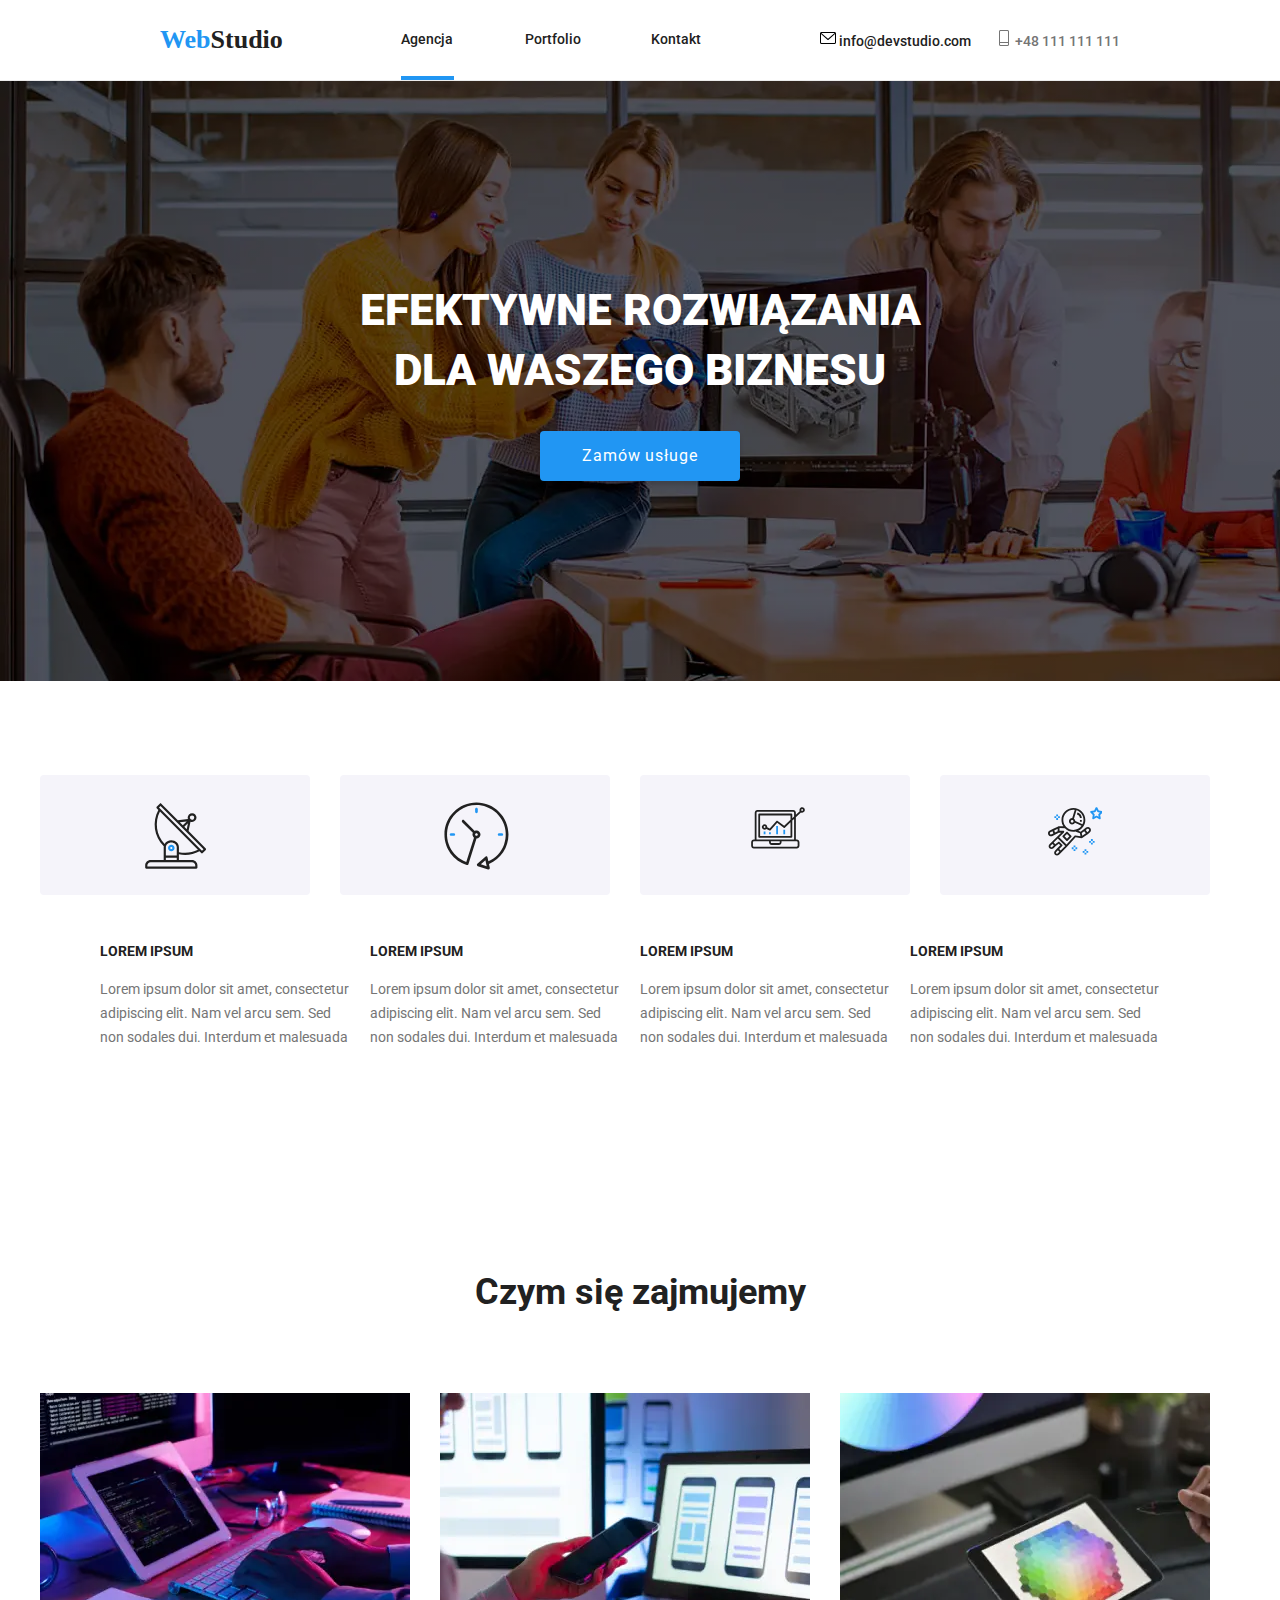
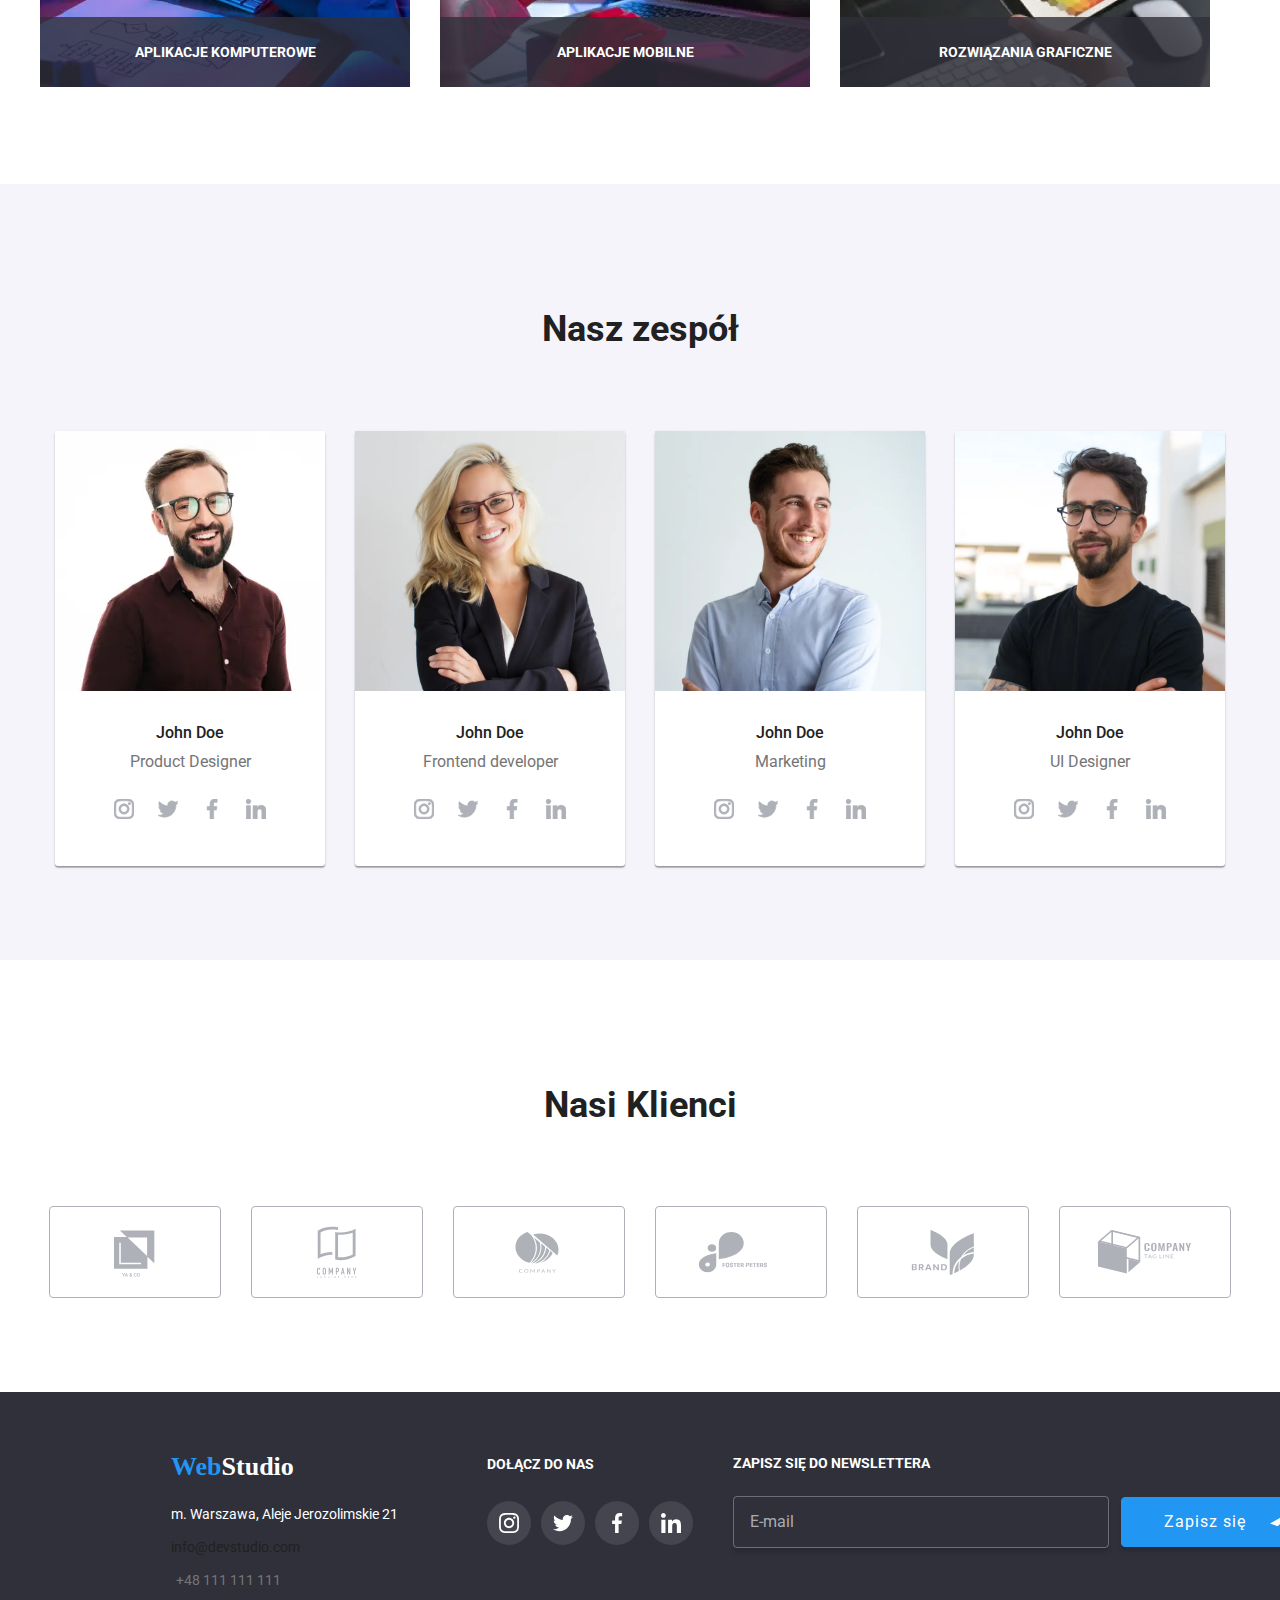
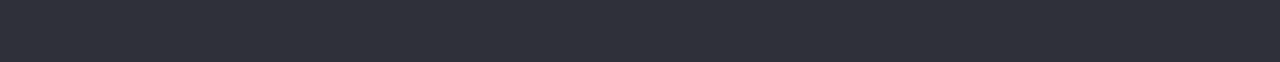
==== commit 811a6039: "06/05-20:26" ====
--- a/index.html
+++ b/index.html
@@ -54,55 +54,55 @@
         </h1>
     </section>
     <section class="container-clients">
-        <div class="lorem-container">
-            <ul class="lorem-ul">
-                <li class="lorem-graphics">
-                    <svg width="65.32px" height="70px" class="lorem-src">
+        <div class="container-clients__div">
+            <ul class="container-clients__ul">
+                <li class="container-clients__svg">
+                    <svg width="65.32px" height="70px" class="container-clients__src">
                         <use href="./images/icons.svg#icon-satelit"></use>
                     </svg>
                 </li>
-                <li class="lorem-graphics">
-                    <svg width="66.96px" height="70px" class="lorem-src">
+                <li class="container-clients__svg">
+                    <svg width="66.96px" height="70px" class="container-clients__src">
                         <use href="./images/icons.svg#icon-clock"></use>
                     </svg>
                 </li>
-                <li class="lorem-graphics">
-                    <svg width="70px" height="53.69px" class="lorem-src">
+                <li class="container-clients__svg">
+                    <svg width="70px" height="53.69px" class="container-clients__src">
                         <use href="./images/icons.svg#icon-computer"></use>
                     </svg>
                 </li>
-                <li class="lorem-graphics">
-                    <svg width="54.83" height="60.66" class="lorem-src">
+                <li class="container-clients__svg">
+                    <svg width="54.83" height="60.66" class="container-clients__src">
                         <use href="./images/icons.svg#icon-space-man"></use>
                     </svg>
                 </li>
             </ul>
         </div>
-        <ul class="container-lorem">
+        <ul class="container-clients__text">
             <li>
-                <h4 class="list-head">LOREM IPSUM</h4>
-                <p class="list-text">Lorem ipsum dolor sit amet, consectetur
+                <h4 class="container-clients__header">LOREM IPSUM</h4>
+                <p class="container-clients__content">Lorem ipsum dolor sit amet, consectetur
                     <br /> adipiscing elit. Nam vel arcu sem. Sed
                     <br /> non sodales dui. Interdum et malesuada
                 </p>
             </li>
             <li>
-                <h4 class="list-head">LOREM IPSUM</h4>
-                <p class="list-text">Lorem ipsum dolor sit amet, consectetur
+                <h4 class="container-clients__header">LOREM IPSUM</h4>
+                <p class="container-clients__content">Lorem ipsum dolor sit amet, consectetur
                     <br /> adipiscing elit. Nam vel arcu sem. Sed
                     <br /> non sodales dui. Interdum et malesuada
                 </p>
             </li>
             <li>
-                <h4 class="list-head">LOREM IPSUM</h4>
-                <p class="list-text">Lorem ipsum dolor sit amet, consectetur
+                <h4 class="container-clients__header">LOREM IPSUM</h4>
+                <p class="container-clients__content">Lorem ipsum dolor sit amet, consectetur
                     <br /> adipiscing elit. Nam vel arcu sem. Sed
                     <br /> non sodales dui. Interdum et malesuada
                 </p>
             </li>
             <li>
-                <h4 class="list-head">LOREM IPSUM</h4>
-                <p class="list-text">Lorem ipsum dolor sit amet, consectetur
+                <h4 class="container-clients__header">LOREM IPSUM</h4>
+                <p class="container-clients__content">Lorem ipsum dolor sit amet, consectetur
                     <br /> adipiscing elit. Nam vel arcu sem. Sed
                     <br /> non sodales dui. Interdum et malesuada
                 </p>
--- a/css/styles.css
+++ b/css/styles.css
@@ -1,50 +1,4 @@
-figure {
-  padding: 0;
-  margin: 0;
-}
-ul {
-    margin-block-start: 0;
-    margin-block-end: 0;
-    margin-inline-start: 0px;
-    margin-inline-end: 0px;
-}
-a {
-  text-decoration: none;
-}
-ul {
-  list-style: none;
-  padding-inline-start: 0;
-}
-input, textarea {
-  all: unset;
-}
-body {
-  font-family: "Roboto";
-  font-weight: 700;
-  color: #212121;
-  font-size: 14px;
-}
-main {
-  display: flex;
-  flex-direction: column;
-}
-::selection {
-  color: #fff;
-  background-color: #2196f3;
-}
-.club {
-  padding: 0;
-  margin: 0;
-}
-.club::after {
-  display: flex;
-  content: " ";
-  border-bottom: 4px solid #2196F3;
-  padding-top: 28px;
-  width: 53px;
-  justify-content: space-around;
-  margin: 0;
-}
+
 .flex-gallery {
   display: flex;
   list-style: none;
@@ -73,12 +27,6 @@
   animation-name: portfoliochange;
 
 }
-.container {
-  display: flex;
-  flex-basis: 1200px;
-  justify-content: center;
-  flex-direction: column;
-}
 .container-workers {
   display: flex;
   flex-basis: 100%;
@@ -87,18 +35,6 @@
   background-color: #F5F4FA;
   margin-top: 94px;
 }
-.container-1200 {
-  display: flex;
-  padding-left: 12.5%;
-  padding-right: 12.5%;
-  padding-bottom: 0px;
-  justify-content: space-between;
-  justify-items: center;
-  flex-basis: 33%;
-  border-bottom: solid 1px #ECECEC;
-  align-items: center;
-  margin-bottom: 0px;
-}
 .container-button {
   display: flex;
   flex-direction: row;
@@ -121,36 +57,6 @@
   align-items: flex-start;
   justify-content: center;
   list-style: none;
-}
-.ul-style {
-  display: flex;
-  list-style: none;
-  justify-content: space-between;
-  flex-direction: row;
-  width: 300px;
-  justify-items: center;
-  margin-top: 32px;
-}
-.ul-style-2 {
-  list-style: none;
-  width: 321px;
-  padding-left: 341px;
-  list-style: none;
-}
-.ul-style-2 span {
-  margin-left: 10px;
-}
-.ul-style-2 svg {
-  padding: 0;
-  line-height: 0;
-}
-.ul-style-2 a {
-  display: flex;
-  align-items: center;
-  
-}
-.ul-style-2 > li{
-align-items: center;
 }
 .padding-30 > li {
 padding-right: 30px;
--- a/sass/main.css
+++ b/sass/main.css
@@ -71,7 +71,7 @@
   margin-bottom: 0px;
 }
 
-.menu-container .menu-container__nav {
+.menu-container__nav {
   display: -webkit-box;
   display: -ms-flexbox;
   display: flex;
@@ -83,7 +83,7 @@
       align-self: baseline;
 }
 
-.menu-container .menu-container__ul {
+.menu-container__ul {
   display: -webkit-inline-box;
   display: -ms-inline-flexbox;
   display: inline-flex;
@@ -93,7 +93,7 @@
   list-style: none;
 }
 
-.menu-container .menu-container__ul--style {
+.menu-container__ul--style {
   display: -webkit-box;
   display: -ms-flexbox;
   display: flex;
@@ -110,7 +110,7 @@
   margin-top: 32px;
 }
 
-.menu-container .menu-container__ul--style2 {
+.menu-container__ul--style2 {
   display: -webkit-box;
   display: -ms-flexbox;
   display: flex;
@@ -127,7 +127,7 @@
   margin-top: 0px;
 }
 
-.menu-container .menu-container__link {
+.menu-container__link {
   color: #212121;
   padding: 0;
   -webkit-transition-property: cursor,@@ -142,27 +142,27 @@
           transition-timing-function: cubic-bezier(0.4, 0, 0.2, 1);
 }
 
-.menu-container .menu-container__link:hover {
+.menu-container__link:hover {
   cursor: pointer;
   color: #2196F3;
   fill: #2196F3;
 }
 
-.menu-container .menu-container__link:link {
+.menu-container__link:link {
   -webkit-text-decoration: #2196F3;
           text-decoration: #2196F3;
 }
 
-.menu-container .menu-container__link:active {
+.menu-container__link:active {
   color: #2196F3;
 }
 
-.menu-container .menu-container__span {
+.menu-container__span {
   padding: 0;
   margin: 0;
 }
 
-.menu-container .menu-container__span::after {
+.menu-container__span::after {
   display: -webkit-box;
   display: -ms-flexbox;
   display: flex;
@@ -175,24 +175,23 @@
   margin: 0;
 }
 
-.menu-container .menu-container__tel {
+.menu-container__tel {
   color: #757575;
   fill: #757575;
   padding-left: 5px;
 }
 
-.menu-container .header-footer__logo {
+.header-footer__logo {
   -ms-flex-item-align: center;
       -ms-grid-row-align: center;
       align-self: center;
-  color: #2196F3;
   font-family: "Releway";
   font-weight: 700;
   font-size: 26px;
   line-height: 1.19;
 }
 
-.menu-container .header-footer__blue {
+.header-footer__blue {
   color: #2196F3;
 }
 
@@ -239,8 +238,8 @@
 }
 
 .container-head .container-head__button {
-  background-color: #2196f3;
-  color: #fff;
+  background-color: #2196F3;
+  color: #FFFFFF;
   height: 50px;
   width: 200px;
   -webkit-box-shadow: 0px 4px 4px rgba(0, 0, 0, 0.15);
@@ -249,8 +248,110 @@
   font-size: 16px;
   font-family: "Roboto";
   border-radius: 4px;
-  border: #fff;
+  border: #FFFFFF;
   line-height: 1.6;
   margin-top: 30px;
 }
+
+.container-clients {
+  display: -webkit-box;
+  display: -ms-flexbox;
+  display: flex;
+  -ms-flex-preferred-size: 100%;
+      flex-basis: 100%;
+  -webkit-box-pack: center;
+      -ms-flex-pack: center;
+          justify-content: center;
+  -webkit-box-orient: vertical;
+  -webkit-box-direction: normal;
+      -ms-flex-direction: column;
+          flex-direction: column;
+}
+
+.container-clients__div {
+  display: -webkit-box;
+  display: -ms-flexbox;
+  display: flex;
+  -webkit-box-orient: vertical;
+  -webkit-box-direction: normal;
+      -ms-flex-direction: column;
+          flex-direction: column;
+  -webkit-box-pack: center;
+      -ms-flex-pack: center;
+          justify-content: center;
+  -webkit-box-align: center;
+      -ms-flex-align: center;
+          align-items: center;
+}
+
+.container-clients__ul {
+  display: -webkit-box;
+  display: -ms-flexbox;
+  display: flex;
+  -webkit-box-orient: horizontal;
+  -webkit-box-direction: normal;
+      -ms-flex-direction: row;
+          flex-direction: row;
+  -webkit-box-align: center;
+      -ms-flex-align: center;
+          align-items: center;
+  -webkit-box-pack: center;
+      -ms-flex-pack: center;
+          justify-content: center;
+  list-style: none;
+}
+
+.container-clients__svg {
+  background-color: #F5F4FA;
+  width: 270px;
+  height: 120px;
+  border: 1px solid transparent;
+  text-align: center;
+  margin-right: 30px;
+  margin-bottom: 30px;
+  margin-top: 94px;
+  border-radius: 4px;
+}
+
+.container-clients__src {
+  margin: 25px 102.34px 25px 102.34px;
+  stroke: #212121;
+  fill: #212121;
+  text-align: center;
+  fill-opacity: 1;
+  stroke-width: 0;
+}
+
+.container-clients__text {
+  display: -webkit-box;
+  display: -ms-flexbox;
+  display: flex;
+  -webkit-box-align: start;
+      -ms-flex-align: start;
+          align-items: flex-start;
+  -webkit-box-pack: center;
+      -ms-flex-pack: center;
+          justify-content: center;
+  list-style: none;
+}
+
+.container-clients__header {
+  font-size: 14px;
+  line-height: 1.14;
+}
+
+.container-clients__content {
+  font-size: 14px;
+  color: #757575;
+  font-weight: 400;
+  line-height: 1.71;
+  width: 270px;
+  height: 75px;
+  margin-right: 30px;
+  margin-bottom: 94px;
+}
+
+.container-clients__content:last-child {
+  margin-right: 0;
+}
 /*# sourceMappingURL=main.css.map */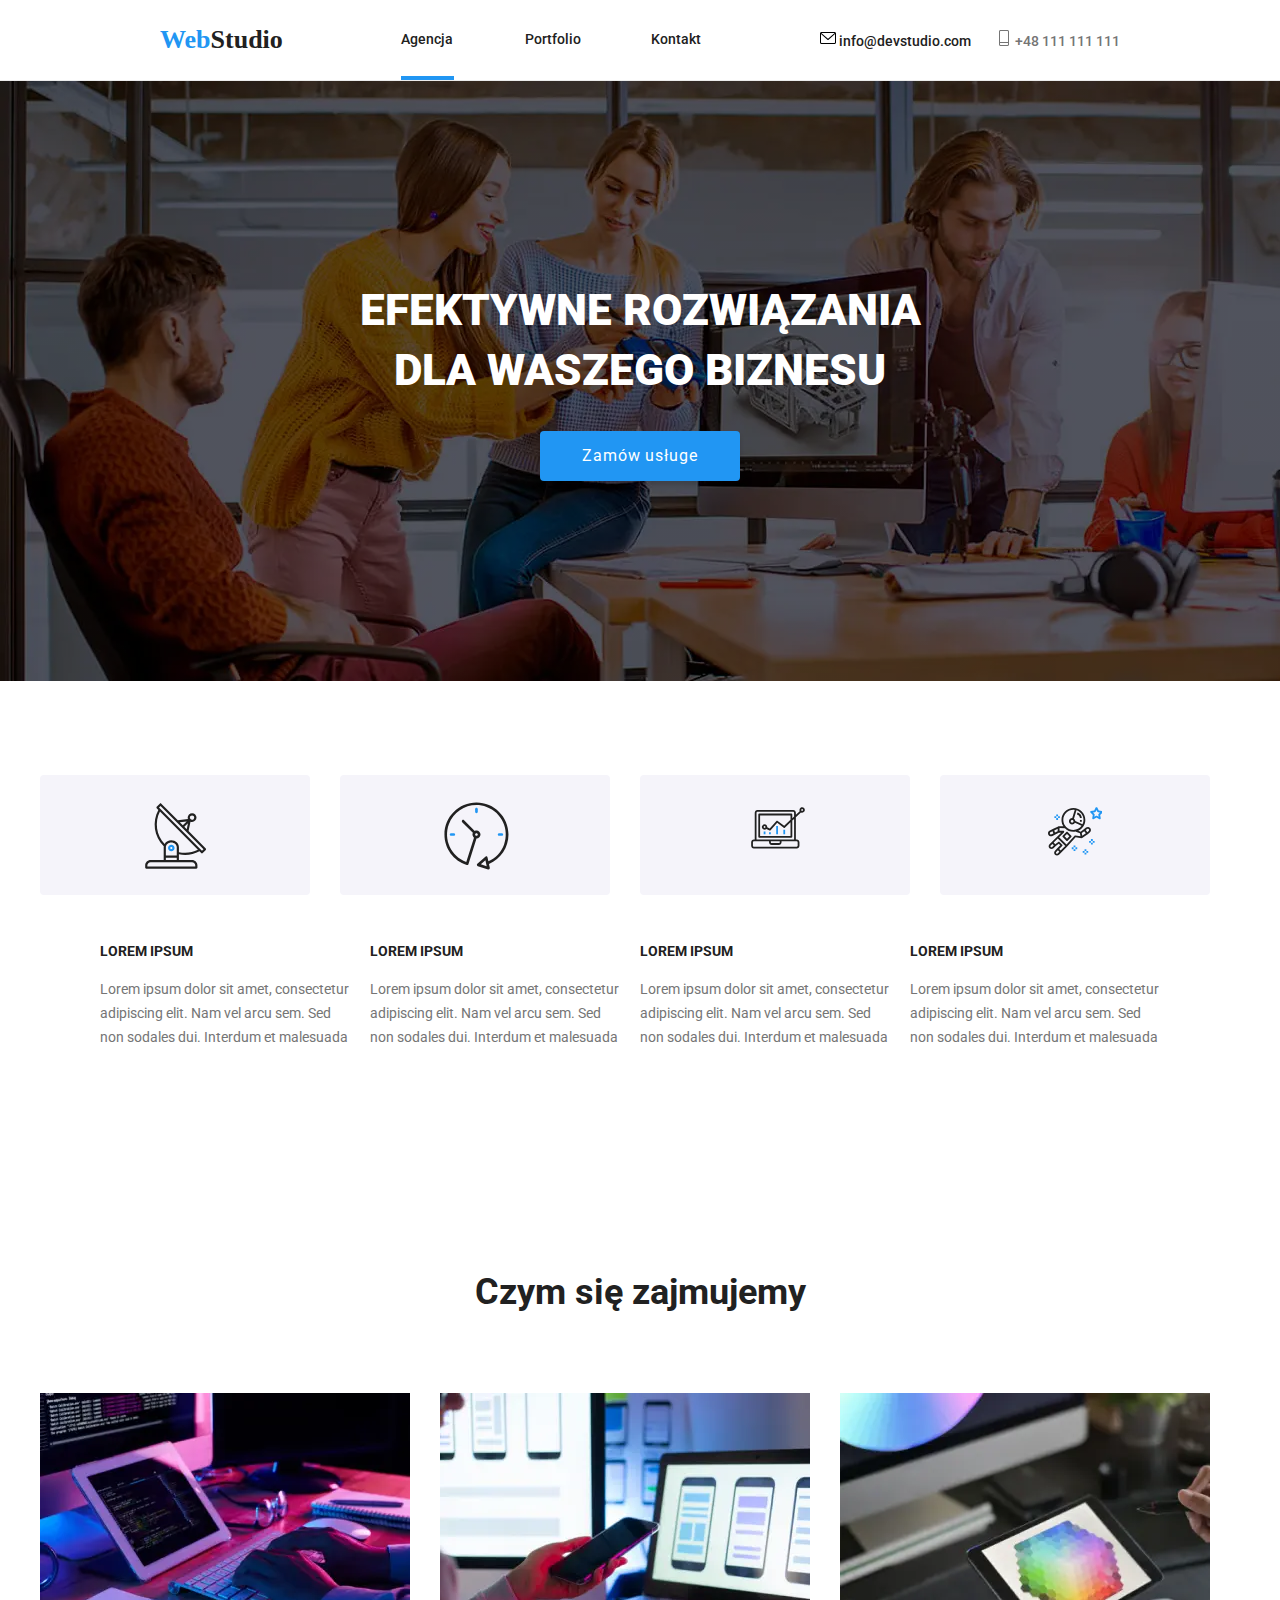
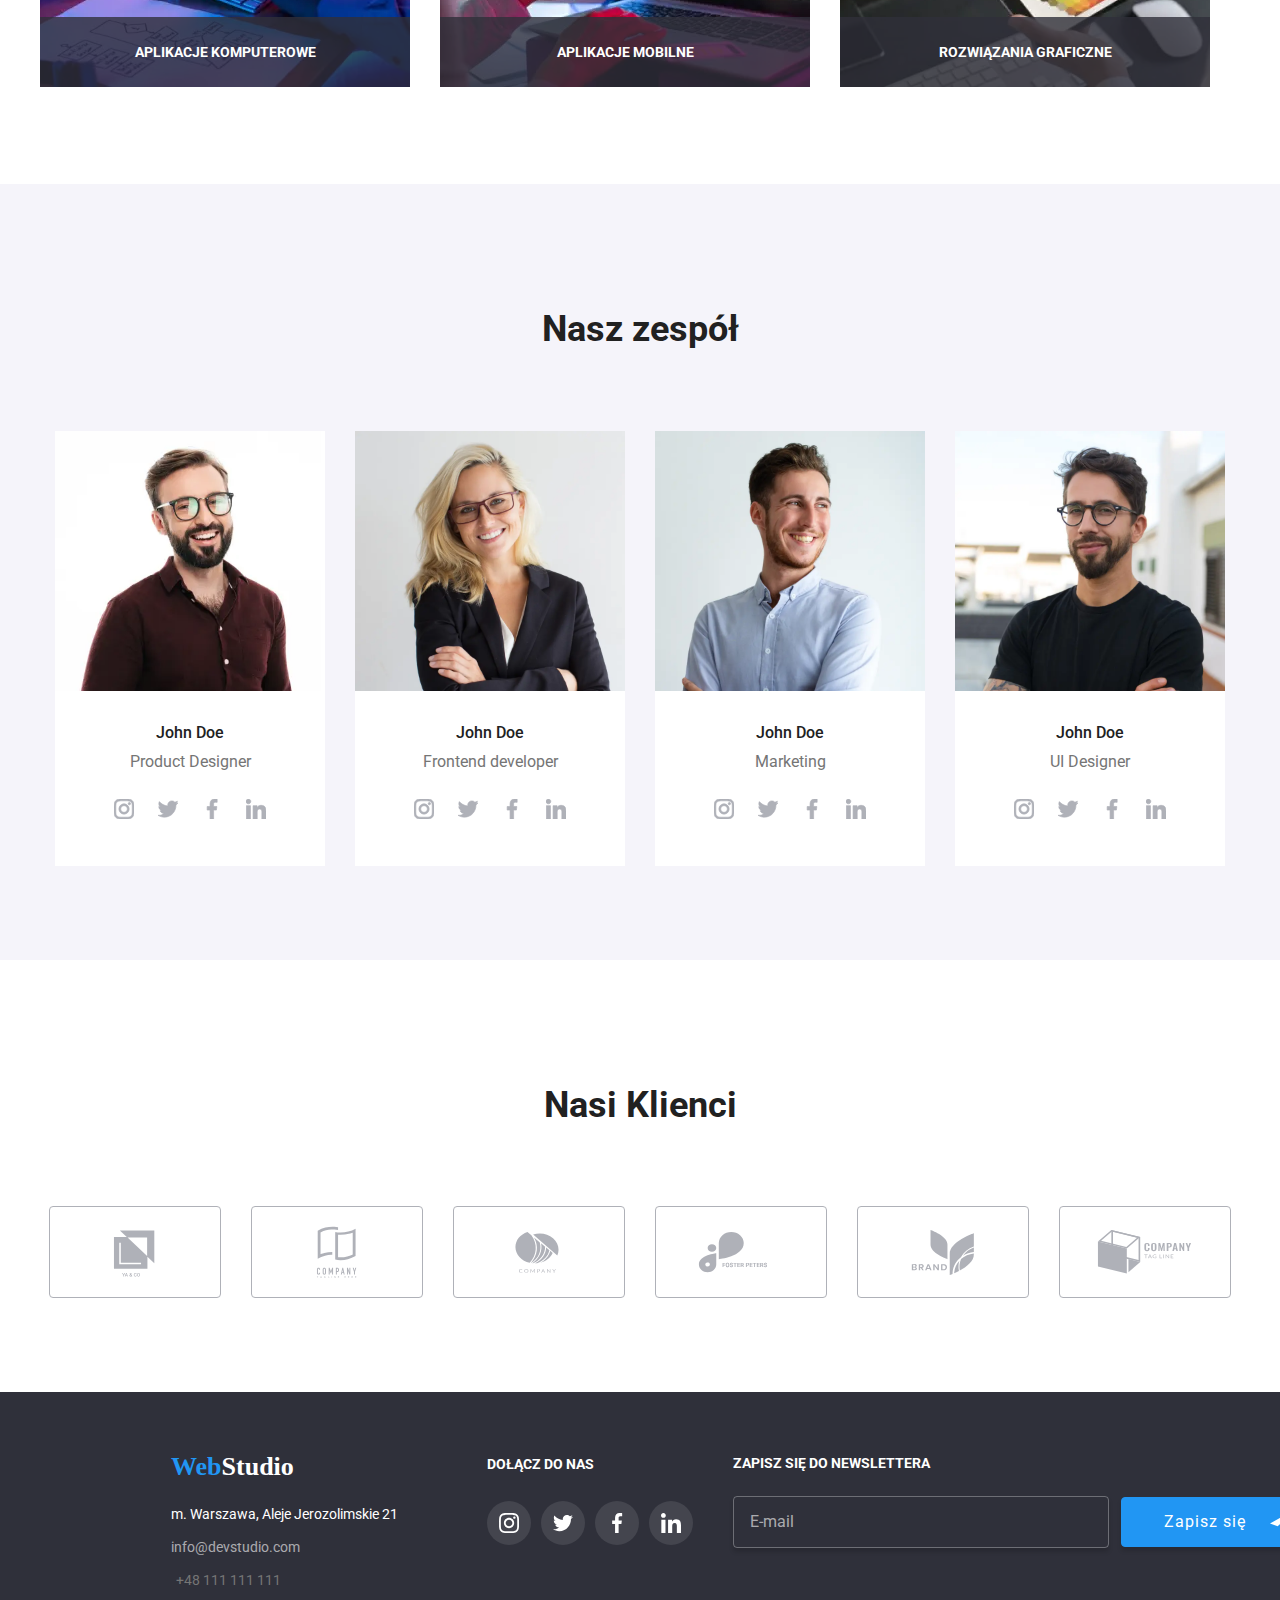
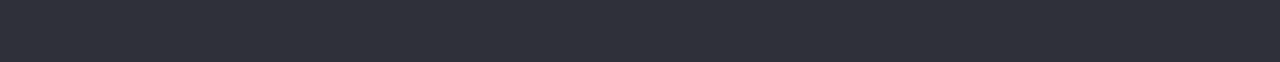
==== commit 44787a9c: "06/05-23:40" ====
--- a/index.html
+++ b/index.html
@@ -53,56 +53,56 @@
             <br /><button type="button" class="container-head__button" data-modal-open>Zamów usługe</button>
         </h1>
     </section>
-    <section class="container-clients">
-        <div class="container-clients__div">
-            <ul class="container-clients__ul">
-                <li class="container-clients__svg">
-                    <svg width="65.32px" height="70px" class="container-clients__src">
+    <section class="container-offer">
+        <div class="container-offer__div">
+            <ul class="container-offer__ul">
+                <li class="container-offer__svg">
+                    <svg width="65.32px" height="70px" class="container-offer__src">
                         <use href="./images/icons.svg#icon-satelit"></use>
                     </svg>
                 </li>
-                <li class="container-clients__svg">
-                    <svg width="66.96px" height="70px" class="container-clients__src">
+                <li class="container-offer__svg">
+                    <svg width="66.96px" height="70px" class="container-offer__src">
                         <use href="./images/icons.svg#icon-clock"></use>
                     </svg>
                 </li>
-                <li class="container-clients__svg">
-                    <svg width="70px" height="53.69px" class="container-clients__src">
+                <li class="container-offer__svg">
+                    <svg width="70px" height="53.69px" class="container-offer__src">
                         <use href="./images/icons.svg#icon-computer"></use>
                     </svg>
                 </li>
-                <li class="container-clients__svg">
-                    <svg width="54.83" height="60.66" class="container-clients__src">
+                <li class="container-offer__svg">
+                    <svg width="54.83" height="60.66" class="container-offer__src">
                         <use href="./images/icons.svg#icon-space-man"></use>
                     </svg>
                 </li>
             </ul>
         </div>
-        <ul class="container-clients__text">
+        <ul class="container-offer__text">
             <li>
-                <h4 class="container-clients__header">LOREM IPSUM</h4>
-                <p class="container-clients__content">Lorem ipsum dolor sit amet, consectetur
+                <h4 class="container-offer__header">LOREM IPSUM</h4>
+                <p class="container-offer__content">Lorem ipsum dolor sit amet, consectetur
                     <br /> adipiscing elit. Nam vel arcu sem. Sed
                     <br /> non sodales dui. Interdum et malesuada
                 </p>
             </li>
             <li>
-                <h4 class="container-clients__header">LOREM IPSUM</h4>
-                <p class="container-clients__content">Lorem ipsum dolor sit amet, consectetur
+                <h4 class="container-offer__header">LOREM IPSUM</h4>
+                <p class="container-offer__content">Lorem ipsum dolor sit amet, consectetur
                     <br /> adipiscing elit. Nam vel arcu sem. Sed
                     <br /> non sodales dui. Interdum et malesuada
                 </p>
             </li>
             <li>
-                <h4 class="container-clients__header">LOREM IPSUM</h4>
-                <p class="container-clients__content">Lorem ipsum dolor sit amet, consectetur
+                <h4 class="container-offer__header">LOREM IPSUM</h4>
+                <p class="container-offer__content">Lorem ipsum dolor sit amet, consectetur
                     <br /> adipiscing elit. Nam vel arcu sem. Sed
                     <br /> non sodales dui. Interdum et malesuada
                 </p>
             </li>
             <li>
-                <h4 class="container-clients__header">LOREM IPSUM</h4>
-                <p class="container-clients__content">Lorem ipsum dolor sit amet, consectetur
+                <h4 class="container-offer__header">LOREM IPSUM</h4>
+                <p class="container-offer__content">Lorem ipsum dolor sit amet, consectetur
                     <br /> adipiscing elit. Nam vel arcu sem. Sed
                     <br /> non sodales dui. Interdum et malesuada
                 </p>
@@ -110,59 +110,59 @@
         </ul>
     </section>
     <section>
-        <h2 class="over-photos">Czym się zajmujemy</h2>
-        <ul class="flex-photo-1">
-            <div class="thumb">
-                <li class="list-item"><img src="images/box1.webp" alt="man typing on a laptop" width="370"
+        <h2 class="offer-gallery__titel">Czym się zajmujemy</h2>
+        <ul class="offer-gallery__photo">
+            <div class="offer-gallery__thumb">
+                <li class="container-workers__item"><img src="images/box1.webp" alt="man typing on a laptop" width="370"
                         height="294" /></li>
-                <p class="undergounnd">APLIKACJE KOMPUTEROWE</p>
+                <p class="offer-gallery__underground">APLIKACJE KOMPUTEROWE</p>
             </div>
 
-            <div class="thumb">
-                <li class="list-item"><img src="images/box3.webp" alt="man using a tablet" width="370" height="294" />
-                </li>
-                <p class="undergounnd">APLIKACJE MOBILNE</p>
+            <div class="offer-gallery__thumb">
+                <li class="container-workers__item"><img src="images/box3.webp" alt="man using a tablet" width="370" height="294" />
+                </li>
+                <p class="offer-gallery__underground">APLIKACJE MOBILNE</p>
             </div>
-            <div class="thumb">
-                <li class="list-item"><img src="images/box2.webp" alt="good" width="370" height="294" /></li>
-                <p class="undergounnd">ROZWIĄZANIA GRAFICZNE</p>
+            <div class="offer-gallery__thumb">
+                <li class="container-workers__item"><img src="images/box2.webp" alt="good" width="370" height="294" /></li>
+                <p class="offer-gallery__underground">ROZWIĄZANIA GRAFICZNE</p>
             </div>
         </ul>
     </section>
     <section class="container-workers">
-        <h2 class="over-photos">Nasz zespół</h2>
-        <ul class="worker figure-ground">
-            <li class="list-item">
-                <figure class="shadow">
+        <h2 class="container-workers_title">Nasz zespół</h2>
+        <ul class="container-workers_photos container-workers__figure-ground">
+            <li class="container-workers__item">
+                <figure class="container-workers__shadow">
                     <img src="images/john_doe.webp" alt="John Doe Product Designer" width="270" height="260" />
-                    <figcaption class="under-photos-1">John Doe<p class="under-photos">Product Designer</p>
-                        <div class="social-div">
-                            <ul class="workers-span">
-                                <li>
-                                    <svg width="44px" height="44px" class="workers-span-3">
+                    <figcaption class="container-workers__name">John Doe<p class="container-workers__position-name">Product Designer</p>
+                        <div class="container-workers__social-media">
+                            <ul class="container-workers__span">
+                                <li>
+                                    <svg width="44px" height="44px" class="container-workers__svg">
                                         <use width="20px" height="20px" x="12" y="12"
                                             href="./images/icons.svg#icon-instagram"></use>
                                     </svg>
                                 </li>
                             </ul>
-                            <ul class="workers-span">
-                                <li>
-                                    <svg width="44px" height="44px" class="workers-span-3">
+                            <ul class="container-workers__span">
+                                <li>
+                                    <svg width="44px" height="44px" class="container-workers__svg">
                                         <use width="20px" height="20px" x="12" y="12"
                                             href="./images/icons.svg#icon-twitter"></use>
                                     </svg>
                                 </li>
                             </ul>
-                            <ul class="workers-span">
-                                <li>
-                                    <svg width="44px" height="44px" class="workers-span-3">
+                            <ul class="container-workers__span">
+                                <li>
+                                    <svg width="44px" height="44px" class="container-workers__svg">
                                         <use width="20px" height="20px" x="12" y="12"
                                             href="./images/icons.svg#icon-facebook"></use>
                                     </svg>
                                 </li>
                             </ul>
-                            <ul class="workers-span">
-                                <li><svg width="44px" height="44px" class="workers-span-3">
+                            <ul class="container-workers__span">
+                                <li><svg width="44px" height="44px" class="container-workers__svg">
                                         <use width="20px" height="20px" x="12" y="12"
                                             href="./images/icons.svg#icon-linkedin"></use>
                                     </svg>
@@ -172,38 +172,38 @@
                     </figcaption>
                 </figure>
             </li>
-            <li class="list-item">
-                <figure class="shadow">
+            <li class="container-workers__item">
+                <figure class="container-workers__shadow">
                     <img src="images/frontend_developer.webp" alt="John Doe Frontend developer" width="270"
                         height="260" />
-                    <figcaption class="under-photos-1">John Doe<p class="under-photos">Frontend developer</p>
-                        <div class="social-div">
-                            <ul class="workers-span">
-                                <li>
-                                    <svg width="44px" height="44px" class="workers-span-3">
+                    <figcaption class="container-workers__name">John Doe<p class="container-workers__position-name">Frontend developer</p>
+                        <div class="container-workers__social-media">
+                            <ul class="container-workers__span">
+                                <li>
+                                    <svg width="44px" height="44px" class="container-workers__svg">
                                         <use width="20px" height="20px" x="12" y="12"
                                             href="./images/icons.svg#icon-instagram"></use>
                                     </svg>
                                 </li>
                             </ul>
-                            <ul class="workers-span">
-                                <li>
-                                    <svg width="44px" height="44px" class="workers-span-3">
+                            <ul class="container-workers__span">
+                                <li>
+                                    <svg width="44px" height="44px" class="container-workers__svg">
                                         <use width="20px" height="20px" x="12" y="12"
                                             href="./images/icons.svg#icon-twitter"></use>
                                     </svg>
                                 </li>
                             </ul>
-                            <ul class="workers-span">
-                                <li>
-                                    <svg width="44px" height="44px" class="workers-span-3">
+                            <ul class="container-workers__span">
+                                <li>
+                                    <svg width="44px" height="44px" class="container-workers__svg">
                                         <use width="20px" height="20px" x="12" y="12"
                                             href="./images/icons.svg#icon-facebook"></use>
                                     </svg>
                                 </li>
                             </ul>
-                            <ul class="workers-span">
-                                <li><svg width="44px" height="44px" class="workers-span-3">
+                            <ul class="container-workers__span">
+                                <li><svg width="44px" height="44px" class="container-workers__svg">
                                         <use width="20px" height="20px" x="12" y="12"
                                             href="./images/icons.svg#icon-linkedin"></use>
                                     </svg>
@@ -213,37 +213,37 @@
                     </figcaption>
                 </figure>
             </li>
-            <li class="list-item">
-                <figure class="shadow">
+            <li class="container-workers__item">
+                <figure class="container-workers__shadow">
                     <img src="images/marketing.webp" alt="John Doe Marketing" width="270" height="260" />
-                    <figcaption class="under-photos-1">John Doe<p class="under-photos">Marketing</p>
-                        <div class="social-div">
-                            <ul class="workers-span">
-                                <li>
-                                    <svg width="44px" height="44px" class="workers-span-3">
+                    <figcaption class="container-workers__name">John Doe<p class="container-workers__position-name">Marketing</p>
+                        <div class="container-workers__social-media">
+                            <ul class="container-workers__span">
+                                <li>
+                                    <svg width="44px" height="44px" class="container-workers__svg">
                                         <use width="20px" height="20px" x="12" y="12"
                                             href="./images/icons.svg#icon-instagram"></use>
                                     </svg>
                                 </li>
                             </ul>
-                            <ul class="workers-span">
-                                <li>
-                                    <svg width="44px" height="44px" class="workers-span-3">
+                            <ul class="container-workers__span">
+                                <li>
+                                    <svg width="44px" height="44px" class="container-workers__svg">
                                         <use width="20px" height="20px" x="12" y="12"
                                             href="./images/icons.svg#icon-twitter"></use>
                                     </svg>
                                 </li>
                             </ul>
-                            <ul class="workers-span">
-                                <li>
-                                    <svg width="44px" height="44px" class="workers-span-3">
+                            <ul class="container-workers__span">
+                                <li>
+                                    <svg width="44px" height="44px" class="container-workers__svg">
                                         <use width="20px" height="20px" x="12" y="12"
                                             href="./images/icons.svg#icon-facebook"></use>
                                     </svg>
                                 </li>
                             </ul>
-                            <ul class="workers-span">
-                                <li><svg width="44px" height="44px" class="workers-span-3">
+                            <ul class="container-workers__span">
+                                <li><svg width="44px" height="44px" class="container-workers__svg">
                                         <use width="20px" height="20px" x="12" y="12"
                                             href="./images/icons.svg#icon-linkedin"></use>
                                     </svg>
@@ -253,37 +253,37 @@
                     </figcaption>
                 </figure>
             </li>
-            <li class="list-item">
-                <figure class="shadow">
+            <li class="container-workers__item">
+                <figure class="container-workers__shadow">
                     <img src="images/ui_designer.webp" alt="John Doe UI Designer" width="270" height="260" />
-                    <figcaption class="under-photos-1">John Doe<p class="under-photos">UI Designer</p>
-                        <div class="social-div">
-                            <ul class="workers-span">
-                                <li>
-                                    <svg width="44px" height="44px" class="workers-span-3">
+                    <figcaption class="container-workers__name">John Doe<p class="container-workers__position-name">UI Designer</p>
+                        <div class="container-workers__social-media">
+                            <ul class="container-workers__span">
+                                <li>
+                                    <svg width="44px" height="44px" class="container-workers__svg">
                                         <use width="20px" height="20px" x="12" y="12"
                                             href="./images/icons.svg#icon-instagram"></use>
                                     </svg>
                                 </li>
                             </ul>
-                            <ul class="workers-span">
-                                <li>
-                                    <svg width="44px" height="44px" class="workers-span-3">
+                            <ul class="container-workers__span">
+                                <li>
+                                    <svg width="44px" height="44px" class="container-workers__svg">
                                         <use width="20px" height="20px" x="12" y="12"
                                             href="./images/icons.svg#icon-twitter"></use>
                                     </svg>
                                 </li>
                             </ul>
-                            <ul class="workers-span">
-                                <li>
-                                    <svg width="44px" height="44px" class="workers-span-3">
+                            <ul class="container-workers__span">
+                                <li>
+                                    <svg width="44px" height="44px" class="container-workers__svg">
                                         <use width="20px" height="20px" x="12" y="12"
                                             href="./images/icons.svg#icon-facebook"></use>
                                     </svg>
                                 </li>
                             </ul>
-                            <ul class="workers-span">
-                                <li><svg width="44px" height="44px" class="workers-span-3">
+                            <ul class="container-workers__span">
+                                <li><svg width="44px" height="44px" class="container-workers__svg">
                                         <use width="20px" height="20px" x="12" y="12"
                                             href="./images/icons.svg#icon-linkedin"></use>
                                     </svg>
@@ -295,37 +295,37 @@
             </li>
         </ul>
     </section>
-    <section class="container-clients">
-        <div class="clients-parent">
-            <h2 class="over-photos">Nasi Klienci</h2>
-            <ul class="flex-photo-1">
-                <li class="clients">
-                    <svg class="clients-graphics" width="106px" height="60.04px" style="outline: 1px solid transparent">
+    <section class="container-container-clients__svg">
+        <div class="container-clients__parent">
+            <h2 class="container-clients__title">Nasi Klienci</h2>
+            <ul class="container-clients__photo">
+                <li class="container-clients__svg">
+                    <svg class="container-clients__graphics" width="106px" height="60.04px" style="outline: 1px solid transparent">
                         <use href="./images/icons.svg#icon-logo"></use>
                     </svg>
                 </li>
-                <li class="clients">
-                    <svg class="clients-graphics" width="106px" height="60.04px" style="outline: 1px solid transparent">
+                <li class="container-clients__svg">
+                    <svg class="container-clients__graphics" width="106px" height="60.04px" style="outline: 1px solid transparent">
                         <use href="./images/icons.svg#icon-logo-2"></use>
                     </svg>
                 </li>
-                <li class="clients">
-                    <svg class="clients-graphics" width="106px" height="60px" style="outline: 1px solid transparent">
+                <li class="container-clients__svg">
+                    <svg class="container-clients__graphics" width="106px" height="60px" style="outline: 1px solid transparent">
                         <use href="./images/icons.svg#icon-logo-3a"></use>
                     </svg>
                 </li>
-                <li class="clients">
-                    <svg class="clients-graphics" width="106px" height="60px" style="outline: 1px solid transparent">
+                <li class="container-clients__svg">
+                    <svg class="container-clients__graphics" width="106px" height="60px" style="outline: 1px solid transparent">
                         <use href="./images/icons.svg#icon-logo-4"></use>
                     </svg>
                 </li>
-                <li class="clients">
-                    <svg class="clients-graphics" width="106px" height="60px" style="outline: 1px solid transparent">
+                <li class="container-clients__svg">
+                    <svg class="container-clients__graphics" width="106px" height="60px" style="outline: 1px solid transparent">
                         <use href="./images/icons.svg#icon-logo-5"></use>
                     </svg>
                 </li>
-                <li class="clients">
-                    <svg class="clients-graphics" width="106px" height="60px" style="outline: 1px solid transparent">
+                <li class="container-clients__svg">
+                    <svg class="container-clients__graphics" width="106px" height="60px" style="outline: 1px solid transparent">
                         <use href="./images/icons.svg#icon-logo-6"></use>
                     </svg>
                 </li>
@@ -333,97 +333,97 @@
         </div>
     </section>
 </main>
-<footer class="footer-black">
-    <div class="footer-div">
+<footer class="footer">
+    <div class="footer__div">
         <div>
-            <a href="/index.html" class="logo white">Web<span>Studio</span></a>
-            <ul class="footer-text">
+            <a href="/index.html" class="header-footer__logo header-footer__blue footer__logo--white">Web<span>Studio</span></a>
+            <ul class="footer__text">
                 <li>
-                    <address class="adres">m. Warszawa, Aleje Jerozolimskie 21</address>
-                </li>
-                <li><a href="mailto:info@devstudio.com" class="adres-second-line menu-container__link">info@devstudio.com</a></li>
+                    <address class="footer__adres">m. Warszawa, Aleje Jerozolimskie 21</address>
+                </li>
+                <li><a href="mailto:info@devstudio.com" class="footer__adres-next-line menu-container__link">info@devstudio.com</a></li>
                 <li><a href="tel:+48111111111" class="menu-container__tel menu-container__link">+48 111 111 111</a></li>
             </ul>
         </div>
-        <div class="social-div-1">
-            <h2 class="footer-h">DOŁĄCZ DO NAS</h2>
+        <div class="footer__social-media">
+            <h2 class="footer__h">DOŁĄCZ DO NAS</h2>
             <ul>
-                <li><svg width="44px" height="44px" class="workers-span-1">
-                        <use width="20px" height="20px" class="workers-svg-1" x="12" y="12"
+                <li><svg width="44px" height="44px" class="footer__svg">
+                        <use width="20px" height="20px" x="12" y="12"
                             href="./images/icons.svg#icon-instagram"></use>
                     </svg>
                 </li>
             </ul>
             <ul>
-                <li><svg width="44px" height="44px" class="workers-span-1">
-                        <use width="20px" height="20px" class="workers-svg-1" x="12" y="12"
+                <li><svg width="44px" height="44px" class="footer__svg">
+                        <use width="20px" height="20px" x="12" y="12"
                             href="./images/icons.svg#icon-twitter"></use>
                     </svg>
                 </li>
             </ul>
             <ul>
-                <li><svg width="44px" height="44px" class="workers-span-1">
-                        <use width="20px" height="20px" class="workers-svg-1" x="12" y="12"
+                <li><svg width="44px" height="44px" class="footer__svg">
+                        <use width="20px" height="20px" x="12" y="12"
                             href="./images/icons.svg#icon-facebook"></use>
                     </svg>
                 </li>
             </ul>
             <ul>
-                <li><svg width="44px" height="44px" class="workers-span-1">
-                        <use width="20px" height="20px" class="workers-svg-1" x="12" y="12"
+                <li><svg width="44px" height="44px" class="footer__svg">
+                        <use width="20px" height="20px" x="12" y="12"
                             href="./images/icons.svg#icon-linkedin"></use>
                     </svg>
                 </li>
             </ul>
         </div>
         <div>
-          <form class="news-form">
-              <label class="news-label">
+          <form class="footer__form">
+              <label class="footer__label">
                 ZAPISZ SIĘ DO NEWSLETTERA
-                <input class="news-input" type="email" name="e-mail" placeholder="E-mail" />
+                <input class="footer__input" type="email" name="e-mail" placeholder="E-mail" />
               </label>
-              <button type="submit" class="newsletter-button">
-                  <span class="news-span">Zapisz się</span>
+              <button type="submit" class="footer__button">
+                  <span class="footer__span">Zapisz się</span>
                   <svg width="24" height="24"><use href="./images/icons.svg#icon-plane"></use></svg>
                 </button>
           </form>  
         </div>
     </div>
 </footer>
-<div class="backdrop is-hidden" data-modal>
-    <div class="modal">
-        <button type="button" class="close-btn" data-modal-close>
-            <svg width="11" height="11" class="x-close"><use href="./images/icons.svg#icon-x" ></use></svg>
+<div class="modal__backdrop modal__is-hidden" data-modal>
+    <div class="modal__main">
+        <button type="button" class="modal__close-btn" data-modal-close>
+            <svg width="11" height="11" class="modal__x-close"><use href="./images/icons.svg#icon-x" ></use></svg>
         </button>
     <div>
-        <h4 class="header-modal">Zostaw swoje dane w formularzu poniżej</h4>
+        <h4 class="modal__header">Zostaw swoje dane w formularzu poniżej</h4>
     <form name="Zostaw swoje dane w formularzu poniżej" >  
-        <label class="modal-label">
+        <label class="modal__label">
             Imie
-            <input type="text" name="Imie" required class="windows-form" />
-            <svg width="12" height="12" class="modal-svg"><use href="./images/icons.svg#icon-man-list"></use></svg>
+            <input type="text" name="Imie" required class="modal__form" />
+            <svg width="12" height="12" class="modal__svg"><use href="./images/icons.svg#icon-man-list"></use></svg>
         </label>
-        <label class="modal-label">
+        <label class="modal__label">
             Telefon
-            <input type="tel" name="Telefon" required class="windows-form" />
-            <svg width="12" height="12" class="modal-svg"><use href="./images/icons.svg#icon-phone-list"></use></svg>
+            <input type="tel" name="Telefon" required class="modal__form" />
+            <svg width="12" height="12" class="modal__svg"><use href="./images/icons.svg#icon-phone-list"></use></svg>
         </label>
-        <label class="modal-label">
+        <label class="modal__label">
             Email
-            <input type="email" name="Email" required class="windows-form" />
-            <svg width="12" height="12" class="modal-svg"><use href="./images/icons.svg#icon-mail-list"></use></svg>
+            <input type="email" name="Email" required class="modal__form" />
+            <svg width="12" height="12" class="modal__svg"><use href="./images/icons.svg#icon-mail-list"></use></svg>
         </label>
         <label>
             Komentarz
-            <textarea class="modal-textarea" name="Komentarz" placeholder="Wprowadź tekst" >
+            <textarea class="modal__textarea" name="Komentarz" placeholder="Wprowadź tekst" >
             </textarea>
         </label>
-        <label class="modal-checkbox">
-        <input type="checkbox" name="Regulamin" class="checkbox-input" />
-            <svg width="11" height="8" class="checkbox-svg"><use href="./images/icons.svg#icon-check"></use></svg>
-            <span class="checkbox-span">oświadczam iż akceptuję</span> <a href=""> <span>Regulamin</span></a> i <a href="">Politykę Prywatności</a>
+        <label class="modal__checkbox">
+        <input type="checkbox" name="Regulamin" class="modal__checkbox-input" />
+            <svg width="11" height="8" class="modal__checkbox-svg"><use href="./images/icons.svg#icon-check"></use></svg>
+            <span class="modal__checkbox-span">oświadczam iż akceptuję</span> <a href=""> <span>Regulamin</span></a> i <a href="">Politykę Prywatności</a>
         </label>
-        <button type="submit" class="modal-button">Wyślij</button>
+        <button type="submit" class="modal__button">Wyślij</button>
     </form> 
         </div> 
     </div>
--- a/sass/main.css
+++ b/sass/main.css
@@ -49,6 +49,70 @@
   -webkit-box-direction: normal;
       -ms-flex-direction: column;
           flex-direction: column;
+}
+
+form {
+  display: -webkit-box;
+  display: -ms-flexbox;
+  display: flex;
+  -webkit-box-orient: vertical;
+  -webkit-box-direction: normal;
+      -ms-flex-direction: column;
+          flex-direction: column;
+  color: #757575;
+  font-size: 12px;
+  padding: 0 40px;
+  -webkit-transition-property: all;
+  transition-property: all;
+  -webkit-transition-duration: 250ms;
+          transition-duration: 250ms;
+  -webkit-transition-timing-function: cubic-bezier(0.4, 0, 0.2, 1);
+          transition-timing-function: cubic-bezier(0.4, 0, 0.2, 1);
+}
+
+label {
+  display: -webkit-box;
+  display: -ms-flexbox;
+  display: flex;
+  margin-bottom: 10px;
+  justify-self: center;
+  -webkit-box-orient: vertical;
+  -webkit-box-direction: normal;
+      -ms-flex-direction: column;
+          flex-direction: column;
+  -ms-flex-pack: distribute;
+      justify-content: space-around;
+  -webkit-transition-property: all;
+  transition-property: all;
+  -webkit-transition-duration: 2500ms;
+          transition-duration: 2500ms;
+  -webkit-transition-timing-function: cubic-bezier(0.4, 0, 0.2, 1);
+          transition-timing-function: cubic-bezier(0.4, 0, 0.2, 1);
+}
+
+label:hover {
+  fill: #2196F3;
+  cursor: pointer;
+}
+
+label > textarea {
+  max-width: 448px;
+}
+
+textarea::-webkit-input-placeholder {
+  color: rgba(117, 117, 117, 0.5);
+}
+
+textarea:-ms-input-placeholder {
+  color: rgba(117, 117, 117, 0.5);
+}
+
+textarea::-ms-input-placeholder {
+  color: rgba(117, 117, 117, 0.5);
+}
+
+textarea::placeholder {
+  color: rgba(117, 117, 117, 0.5);
 }
 
 .menu-container {
@@ -253,55 +317,118 @@
   margin-top: 30px;
 }
 
-.container-clients {
-  display: -webkit-box;
-  display: -ms-flexbox;
-  display: flex;
-  -ms-flex-preferred-size: 100%;
-      flex-basis: 100%;
-  -webkit-box-pack: center;
-      -ms-flex-pack: center;
-          justify-content: center;
-  -webkit-box-orient: vertical;
-  -webkit-box-direction: normal;
-      -ms-flex-direction: column;
-          flex-direction: column;
-}
-
-.container-clients__div {
-  display: -webkit-box;
-  display: -ms-flexbox;
-  display: flex;
-  -webkit-box-orient: vertical;
-  -webkit-box-direction: normal;
-      -ms-flex-direction: column;
-          flex-direction: column;
-  -webkit-box-pack: center;
-      -ms-flex-pack: center;
-          justify-content: center;
+.offer-gallery__titel {
+  text-align: center;
+  font-size: 36px;
+  line-height: 1.18;
+  padding-top: 94px;
+  padding-bottom: 50px;
+}
+
+.offer-gallery__photo {
+  display: -webkit-box;
+  display: -ms-flexbox;
+  display: flex;
+  -webkit-box-orient: horizontal;
+  -webkit-box-direction: normal;
+      -ms-flex-direction: row;
+          flex-direction: row;
   -webkit-box-align: center;
       -ms-flex-align: center;
           align-items: center;
-}
-
-.container-clients__ul {
-  display: -webkit-box;
-  display: -ms-flexbox;
-  display: flex;
-  -webkit-box-orient: horizontal;
-  -webkit-box-direction: normal;
-      -ms-flex-direction: row;
-          flex-direction: row;
+  -webkit-box-pack: center;
+      -ms-flex-pack: center;
+          justify-content: center;
+  list-style: none;
+}
+
+.offer-gallery__thumb {
+  display: -webkit-box;
+  display: -ms-flexbox;
+  display: flex;
+  position: relative;
+}
+
+.offer-gallery__thumb > .offer-gallery__underground {
+  display: -webkit-box;
+  display: -ms-flexbox;
+  display: flex;
   -webkit-box-align: center;
       -ms-flex-align: center;
           align-items: center;
   -webkit-box-pack: center;
       -ms-flex-pack: center;
           justify-content: center;
+  position: absolute;
+  bottom: 3px;
+  left: 0;
+  background-color: rgba(47, 48, 58, 0.8);
+  color: #FFFFFF;
+  width: 370px;
+  height: 70px;
+  font-size: 14px;
+  font-weight: 700;
+  line-height: 16.41px;
+  margin: 0 auto;
+}
+
+.offer-gallery__img {
+  margin-right: 30px;
+}
+
+.offer-gallery__img:last-child {
+  margin-right: 0;
+}
+
+.container-offer {
+  display: -webkit-box;
+  display: -ms-flexbox;
+  display: flex;
+  -ms-flex-preferred-size: 100%;
+      flex-basis: 100%;
+  -webkit-box-pack: center;
+      -ms-flex-pack: center;
+          justify-content: center;
+  -webkit-box-orient: vertical;
+  -webkit-box-direction: normal;
+      -ms-flex-direction: column;
+          flex-direction: column;
+}
+
+.container-offer__div {
+  display: -webkit-box;
+  display: -ms-flexbox;
+  display: flex;
+  -webkit-box-orient: vertical;
+  -webkit-box-direction: normal;
+      -ms-flex-direction: column;
+          flex-direction: column;
+  -webkit-box-pack: center;
+      -ms-flex-pack: center;
+          justify-content: center;
+  -webkit-box-align: center;
+      -ms-flex-align: center;
+          align-items: center;
+}
+
+.container-offer__ul {
+  display: -webkit-box;
+  display: -ms-flexbox;
+  display: flex;
+  -webkit-box-orient: horizontal;
+  -webkit-box-direction: normal;
+      -ms-flex-direction: row;
+          flex-direction: row;
+  -webkit-box-align: center;
+      -ms-flex-align: center;
+          align-items: center;
+  -webkit-box-pack: center;
+      -ms-flex-pack: center;
+          justify-content: center;
   list-style: none;
 }
 
-.container-clients__svg {
+.container-offer__svg {
   background-color: #F5F4FA;
   width: 270px;
   height: 120px;
@@ -313,7 +440,7 @@
   border-radius: 4px;
 }
 
-.container-clients__src {
+.container-offer__src {
   margin: 25px 102.34px 25px 102.34px;
   stroke: #212121;
   fill: #212121;
@@ -322,7 +449,7 @@
   stroke-width: 0;
 }
 
-.container-clients__text {
+.container-offer__text {
   display: -webkit-box;
   display: -ms-flexbox;
   display: flex;
@@ -335,12 +462,12 @@
   list-style: none;
 }
 
-.container-clients__header {
+.container-offer__header {
   font-size: 14px;
   line-height: 1.14;
 }
 
-.container-clients__content {
+.container-offer__content {
   font-size: 14px;
   color: #757575;
   font-weight: 400;
@@ -351,7 +478,680 @@
   margin-bottom: 94px;
 }
 
-.container-clients__content:last-child {
+.container-offer__content:last-child {
   margin-right: 0;
 }
+
+.container-clients {
+  display: -webkit-box;
+  display: -ms-flexbox;
+  display: flex;
+  -ms-flex-preferred-size: 100%;
+      flex-basis: 100%;
+  -webkit-box-pack: center;
+      -ms-flex-pack: center;
+          justify-content: center;
+  -webkit-box-orient: vertical;
+  -webkit-box-direction: normal;
+      -ms-flex-direction: column;
+          flex-direction: column;
+}
+
+.container-clients__parent {
+  display: -webkit-box;
+  display: -ms-flexbox;
+  display: flex;
+  -webkit-box-orient: vertical;
+  -webkit-box-direction: normal;
+      -ms-flex-direction: column;
+          flex-direction: column;
+  -webkit-box-pack: center;
+      -ms-flex-pack: center;
+          justify-content: center;
+  -webkit-box-align: center;
+      -ms-flex-align: center;
+          align-items: center;
+}
+
+.container-clients__title {
+  text-align: center;
+  font-size: 36px;
+  line-height: 1.18;
+  padding-top: 94px;
+  padding-bottom: 50px;
+}
+
+.container-clients__photo {
+  display: -webkit-box;
+  display: -ms-flexbox;
+  display: flex;
+  -webkit-box-orient: horizontal;
+  -webkit-box-direction: normal;
+      -ms-flex-direction: row;
+          flex-direction: row;
+  -webkit-box-align: center;
+      -ms-flex-align: center;
+          align-items: center;
+  -webkit-box-pack: center;
+      -ms-flex-pack: center;
+          justify-content: center;
+  list-style: none;
+}
+
+.container-clients__svg {
+  width: 172px;
+  height: 92px;
+  margin-right: 30px;
+  border: solid 1px #AFB1B8;
+  border-radius: 4px;
+  -webkit-box-sizing: border-box;
+          box-sizing: border-box;
+  margin-bottom: 94px;
+  -webkit-transition-property: border, cursor;
+  transition-property: border, cursor;
+  -webkit-transition-duration: 250ms;
+          transition-duration: 250ms;
+  -webkit-transition-timing-function: cubic-bezier(0.4, 0, 0.2, 1);
+          transition-timing-function: cubic-bezier(0.4, 0, 0.2, 1);
+}
+
+.container-clients__svg:hover {
+  border: solid 1px #2196F3;
+  cursor: pointer;
+}
+
+.container-clients__svg:last-child {
+  margin-right: 0;
+}
+
+.container-clients__graphics {
+  width: 106px;
+  height: 60.04px;
+  fill: #AFB1B8;
+  margin: 17.71px 32px 14.25px;
+  text-align: center;
+  stroke: #AFB1B8;
+  fill-opacity: 1;
+  stroke-width: 0;
+  -webkit-transition-property: fill, cursor, border, fill-opacity,+ stroke-width;
+  transition-property: fill, cursor, border, fill-opacity,+ stroke-width;
+  -webkit-transition-duration: 250ms;
+          transition-duration: 250ms;
+  -webkit-transition-timing-function: cubic-bezier(0.4, 0, 0.2, 1);
+          transition-timing-function: cubic-bezier(0.4, 0, 0.2, 1);
+}
+
+.container-clients__graphics:hover {
+  fill: #2196F3;
+  border: 1px solid #2196F3;
+  fill-opacity: 1;
+  stroke-width: 0;
+  cursor: pointer;
+}
+
+.container-clients__graphics:nth-child(2n+1) {
+  margin: 16px 32px;
+}
+
+.modal__backdrop {
+  width: 100%;
+  height: 100%;
+  position: fixed;
+  left: 0;
+  top: 0;
+  position: fixed;
+  left: 0;
+  top: 0;
+  background-color: rgba(0, 0, 0, 0.2);
+  -webkit-transition-property: all;
+  transition-property: all;
+  -webkit-transition-duration: 250ms;
+          transition-duration: 250ms;
+  -webkit-transition-timing-function: cubic-bezier(0.4, 0, 0.2, 1);
+          transition-timing-function: cubic-bezier(0.4, 0, 0.2, 1);
+}
+
+.modal__is-hidden {
+  opacity: 0;
+  visibility: hidden;
+  pointer-events: none;
+  -webkit-transition-property: all;
+  transition-property: all;
+  -webkit-transition-duration: 250ms;
+          transition-duration: 250ms;
+  -webkit-transition-timing-function: cubic-bezier(0.4, 0, 0.2, 1);
+          transition-timing-function: cubic-bezier(0.4, 0, 0.2, 1);
+  -webkit-transform: translate(50%, 50%);
+          transform: translate(50%, 50%);
+}
+
+.modal__main {
+  width: 528px;
+  height: 581px;
+  position: absolute;
+  top: 50%;
+  left: 50%;
+  background-color: #FFFFFF;
+  -webkit-transform: translate(-50%, -50%);
+          transform: translate(-50%, -50%);
+}
+
+.modal__close-btn {
+  position: absolute;
+  top: 8px;
+  right: 8px;
+  width: 30px;
+  height: 30px;
+  background-color: #FFFFFF;
+  border: 1px solid rgba(0, 0, 0, 0.1);
+  border-radius: 50%;
+  cursor: pointer;
+}
+
+.modal__x-close {
+  position: absolute;
+  -webkit-transform: translate(-50%, -50%);
+          transform: translate(-50%, -50%);
+}
+
+.modal__header {
+  color: #212121;
+  font-size: 20px;
+  font-weight: 700;
+  text-align: center;
+  margin-bottom: 30px;
+  margin-top: 40px;
+}
+
+.modal__label {
+  width: 448px;
+  position: relative;
+  -webkit-transition-property: all;
+  transition-property: all;
+  -webkit-transition-duration: 2500ms;
+          transition-duration: 2500ms;
+  -webkit-transition-timing-function: cubic-bezier(0.4, 0, 0.2, 1);
+          transition-timing-function: cubic-bezier(0.4, 0, 0.2, 1);
+}
+
+.modal__form {
+  height: 40px;
+  margin-top: 4px;
+  border: 1px solid rgba(33, 33, 33, 0.2);
+  -webkit-box-shadow: 0px 2px 1px 0px rgba(0, 0, 0, 0.2), 0px 1px 1px 0px rgba(0, 0, 0, 0.14), 0px 1px 3px 0px rgba(0, 0, 0, 0.12);
+          box-shadow: 0px 2px 1px 0px rgba(0, 0, 0, 0.2), 0px 1px 1px 0px rgba(0, 0, 0, 0.14), 0px 1px 3px 0px rgba(0, 0, 0, 0.12);
+  border-radius: 4px;
+  padding-left: 42px;
+  -moz-tab-size: 0;
+    -o-tab-size: 0;
+       tab-size: 0;
+  -webkit-transition-property: all;
+  transition-property: all;
+  -webkit-transition-duration: 2500ms;
+          transition-duration: 2500ms;
+  -webkit-transition-timing-function: cubic-bezier(0.4, 0, 0.2, 1);
+          transition-timing-function: cubic-bezier(0.4, 0, 0.2, 1);
+}
+
+.modal__form:hover {
+  border-color: #2196F3;
+  -webkit-box-shadow: none;
+          box-shadow: none;
+  cursor: pointer;
+  fill: #2196F3;
+  cursor: pointer;
+}
+
+.modal__svg {
+  position: absolute;
+  left: 16px;
+  top: 33px;
+}
+
+.modal__textarea {
+  height: 120px;
+  margin-top: 4px;
+  border: 1px solid rgba(33, 33, 33, 0.2);
+  -webkit-box-shadow: 0px 2px 1px 0px rgba(0, 0, 0, 0.2), 0px 1px 1px 0px rgba(0, 0, 0, 0.14), 0px 1px 3px 0px rgba(0, 0, 0, 0.12);
+          box-shadow: 0px 2px 1px 0px rgba(0, 0, 0, 0.2), 0px 1px 1px 0px rgba(0, 0, 0, 0.14), 0px 1px 3px 0px rgba(0, 0, 0, 0.12);
+  border-radius: 4px;
+  padding-top: 12px;
+  padding-left: 16px;
+  -webkit-transition-property: all;
+  transition-property: all;
+  -webkit-transition-duration: 2500ms;
+          transition-duration: 2500ms;
+  -webkit-transition-timing-function: cubic-bezier(0.4, 0, 0.2, 1);
+          transition-timing-function: cubic-bezier(0.4, 0, 0.2, 1);
+}
+
+.modal__checkbox {
+  position: relative;
+  display: inline-block;
+  -webkit-box-orient: horizontal;
+  -webkit-box-direction: reverse;
+      -ms-flex-direction: row-reverse;
+          flex-direction: row-reverse;
+  -webkit-box-pack: center;
+      -ms-flex-pack: center;
+          justify-content: center;
+  font-size: 14px;
+  font-weight: 400;
+  color: #757575;
+  z-index: 0;
+  -webkit-transition-property: all;
+  transition-property: all;
+  -webkit-transition-duration: 2500ms;
+          transition-duration: 2500ms;
+  -webkit-transition-timing-function: cubic-bezier(0.4, 0, 0.2, 1);
+          transition-timing-function: cubic-bezier(0.4, 0, 0.2, 1);
+}
+
+.modal__checkbox > a {
+  color: #2196F3;
+  text-decoration: underline;
+}
+
+.modal__checkbox:hover input ~ .checkbox__svg {
+  background-color: #2196f3;
+  border-color: #2196f3;
+  stroke: #fff;
+  opacity: 1;
+  cursor: pointer;
+}
+
+.modal__checkbox input:checked ~ .checkbox__svg {
+  background-color: #2196f3;
+  border-color: #2196f3;
+  stroke: #fff;
+  opacity: 1;
+}
+
+.modal__checkbox-input {
+  position: absolute;
+  width: 15px;
+  height: 14px;
+  background-color: #FFFFFF;
+  border: 1px solid #212121;
+  -webkit-box-sizing: border-box;
+          box-sizing: border-box;
+  border-radius: 2px;
+  margin-left: 15px;
+  z-index: 1;
+  -webkit-transition-property: all;
+  transition-property: all;
+  -webkit-transition-duration: 2500ms;
+          transition-duration: 2500ms;
+  -webkit-transition-timing-function: cubic-bezier(0.4, 0, 0.2, 1);
+          transition-timing-function: cubic-bezier(0.4, 0, 0.2, 1);
+}
+
+.modal__checkbox-svg {
+  position: absolute;
+  width: 15px;
+  height: 14px;
+  left: 15px;
+  top: 0px;
+  z-index: 2;
+  border-radius: 2px;
+  -webkit-transform: translate(0%, 0%);
+          transform: translate(0%, 0%);
+  -webkit-transition-property: all;
+  transition-property: all;
+  -webkit-transition-duration: 2500ms;
+          transition-duration: 2500ms;
+  -webkit-transition-timing-function: cubic-bezier(0.4, 0, 0.2, 1);
+          transition-timing-function: cubic-bezier(0.4, 0, 0.2, 1);
+}
+
+.modal__checkbox-span {
+  padding-left: 37px;
+}
+
+.modal__button {
+  background-color: #2196f3;
+  color: #fff;
+  height: 50px;
+  width: 200px;
+  -webkit-box-shadow: 0px 4px 4px 0px rgba(0, 0, 0, 0.15);
+          box-shadow: 0px 4px 4px 0px rgba(0, 0, 0, 0.15);
+  letter-spacing: 0.96px;
+  font-size: 16px;
+  font-family: "Roboto";
+  border-radius: 4px;
+  line-height: 1.6;
+  margin-top: 2px;
+  margin-left: 124px;
+  border: 1px solid #2196f3;
+}
+
+.container-workers {
+  display: -webkit-box;
+  display: -ms-flexbox;
+  display: flex;
+  -ms-flex-preferred-size: 100%;
+      flex-basis: 100%;
+  -webkit-box-pack: center;
+      -ms-flex-pack: center;
+          justify-content: center;
+  -webkit-box-orient: vertical;
+  -webkit-box-direction: normal;
+      -ms-flex-direction: column;
+          flex-direction: column;
+  background-color: #F5F4FA;
+  margin-top: 94px;
+}
+
+.container-workers_title {
+  text-align: center;
+  font-size: 36px;
+  line-height: 1.18;
+  padding-top: 94px;
+  padding-bottom: 50px;
+}
+
+.container-workers_photos {
+  display: -webkit-box;
+  display: -ms-flexbox;
+  display: flex;
+  -webkit-box-orient: horizontal;
+  -webkit-box-direction: normal;
+      -ms-flex-direction: row;
+          flex-direction: row;
+  -webkit-box-pack: center;
+      -ms-flex-pack: center;
+          justify-content: center;
+  text-align: center;
+  list-style: none;
+}
+
+.container-workers__figure-ground > li > figure {
+  background-color: #fff;
+  padding-bottom: 30px;
+  margin-bottom: 94px;
+}
+
+.container-workers__item {
+  margin-right: 30px;
+}
+
+.container-workers__item:last-child {
+  margin-right: 0;
+}
+
+.container-workers_shadow {
+  -webkit-box-shadow: 0px 2px 1px 0px rgba(0, 0, 0, 0.2), 0px 1px 1px 0px rgba(0, 0, 0, 0.14), 0px 1px 3px 0px rgba(0, 0, 0, 0.12);
+          box-shadow: 0px 2px 1px 0px rgba(0, 0, 0, 0.2), 0px 1px 1px 0px rgba(0, 0, 0, 0.14), 0px 1px 3px 0px rgba(0, 0, 0, 0.12);
+  border-radius: 3px;
+}
+
+.container-workers__name {
+  font-size: 16px;
+  line-height: 1.18;
+  font-weight: 500;
+  margin-top: 30px;
+}
+
+.container-workers__position-name {
+  font-weight: 400;
+  color: #757575;
+  line-height: 1.16;
+  margin-top: 10px;
+}
+
+.container-workers__social-media {
+  display: -webkit-box;
+  display: -ms-flexbox;
+  display: flex;
+  -webkit-box-orient: horizontal;
+  -webkit-box-direction: normal;
+      -ms-flex-direction: row;
+          flex-direction: row;
+  -webkit-box-align: center;
+      -ms-flex-align: center;
+          align-items: center;
+  -webkit-box-pack: center;
+      -ms-flex-pack: center;
+          justify-content: center;
+}
+
+.container-workers__span {
+  list-style: none;
+  -webkit-transition-property: stroke, cursor, fill, fill-opacity;
+  transition-property: stroke, cursor, fill, fill-opacity;
+  -webkit-transition-duration: 250ms;
+          transition-duration: 250ms;
+  -webkit-transition-timing-function: cubic-bezier(0.4, 0, 0.2, 1);
+          transition-timing-function: cubic-bezier(0.4, 0, 0.2, 1);
+}
+
+.container-workers__svg {
+  background-color: transparent;
+  width: 44px;
+  height: 44px;
+  border-radius: 50%;
+  fill: #AFB1B8;
+  stroke: #AFB1B8;
+  -webkit-transition-property: cursor, background-color;
+  transition-property: cursor, background-color;
+  -webkit-transition-duration: 250ms;
+          transition-duration: 250ms;
+  -webkit-transition-timing-function: cubic-bezier(0.4, 0, 0.2, 1);
+          transition-timing-function: cubic-bezier(0.4, 0, 0.2, 1);
+}
+
+.container-workers__svg:hover {
+  background-color: #2196F3;
+  fill: #FFFFFF;
+  stroke: #FFFFFF;
+  cursor: pointer;
+}
+
+.footer {
+  background-color: #2f303a;
+  color: rgba(255, 255, 255, 0.6);
+  font-size: 14px;
+  line-height: 1.71;
+  font-weight: 400;
+  display: -webkit-box;
+  display: -ms-flexbox;
+  display: flex;
+  -webkit-box-orient: horizontal;
+  -webkit-box-direction: normal;
+      -ms-flex-direction: row;
+          flex-direction: row;
+  -webkit-box-align: start;
+      -ms-flex-align: start;
+          align-items: flex-start;
+  padding-left: 171px;
+  padding-top: 60px;
+  padding-bottom: 60px;
+  width: 1600px;
+}
+
+.footer__div {
+  display: -webkit-inline-box;
+  display: -ms-inline-flexbox;
+  display: inline-flex;
+  -webkit-box-orient: horizontal;
+  -webkit-box-direction: normal;
+      -ms-flex-direction: row;
+          flex-direction: row;
+}
+
+.footer__logo--white > span {
+  color: #FFFFFF;
+}
+
+.footer__text > li {
+  list-style: none;
+  margin-bottom: 9px;
+}
+
+.footer__adres {
+  width: 246px;
+  color: white;
+  font-style: normal;
+  margin-top: 20px;
+}
+
+.footer__adres-next-line {
+  color: rgba(255, 255, 255, 0.6);
+}
+
+.footer__social-media {
+  display: -webkit-inline-box;
+  display: -ms-inline-flexbox;
+  display: inline-flex;
+  -webkit-box-orient: horizontal;
+  -webkit-box-direction: normal;
+      -ms-flex-direction: row;
+          flex-direction: row;
+  -webkit-box-pack: justify;
+      -ms-flex-pack: justify;
+          justify-content: space-between;
+  -ms-flex-wrap: wrap;
+      flex-wrap: wrap;
+  width: 206px;
+  height: 80px;
+  margin-left: 70px;
+}
+
+.footer__h {
+  -ms-flex-preferred-size: 206px;
+      flex-basis: 206px;
+  text-decoration: none;
+  color: #FFFFFF;
+  font-size: 14px;
+  line-height: 16.41px;
+  margin-top: 4px;
+  margin-bottom: 28px;
+}
+
+.footer__svg {
+  list-style: none;
+  -webkit-box-flex: 1;
+      -ms-flex-positive: 1;
+          flex-grow: 1;
+  -webkit-transition-property: cursor, background-color;
+  transition-property: cursor, background-color;
+  -webkit-transition-duration: 250ms;
+          transition-duration: 250ms;
+  -webkit-transition-timing-function: cubic-bezier(0.4, 0, 0.2, 1);
+          transition-timing-function: cubic-bezier(0.4, 0, 0.2, 1);
+  background-color: rgba(255, 255, 255, 0.1);
+  width: 44px;
+  height: 44px;
+  border-radius: 50%;
+  stroke: #FFFFFF;
+  fill: #FFFFFF;
+  stroke-opacity: 0;
+}
+
+.footer__svg:hover {
+  background-color: #2196F3;
+  cursor: pointer;
+}
+
+.footer__form {
+  width: auto;
+  color: #FFFFFF;
+  font-size: 14px;
+  font-weight: 700;
+  display: -webkit-box;
+  display: -ms-flexbox;
+  display: flex;
+  -webkit-box-orient: horizontal;
+  -webkit-box-direction: normal;
+      -ms-flex-direction: row;
+          flex-direction: row;
+  justify-items: left;
+}
+
+.footer__label > input {
+  padding-left: 16px;
+  margin-right: 12px;
+  width: 358px;
+  -webkit-transition-property: all;
+  transition-property: all;
+  -webkit-transition-duration: 2500ms;
+          transition-duration: 2500ms;
+  -webkit-transition-timing-function: cubic-bezier(0.4, 0, 0.2, 1);
+          transition-timing-function: cubic-bezier(0.4, 0, 0.2, 1);
+}
+
+.footer__input {
+  width: 358px;
+  height: 50px;
+  border: 1px solid rgba(255, 255, 255, 0.3);
+  -webkit-box-shadow: 0px 4px 4px 0px rgba(0, 0, 0, 0.15);
+          box-shadow: 0px 4px 4px 0px rgba(0, 0, 0, 0.15);
+  border-radius: 4px;
+  margin-top: 20px;
+}
+
+.footer__input:hover {
+  border-color: #2196f3;
+}
+
+.footer__input::-webkit-input-placeholder {
+  font-size: 16px;
+  color: rgba(255, 255, 255, 0.6);
+  font-weight: 400;
+}
+
+.footer__input:-ms-input-placeholder {
+  font-size: 16px;
+  color: rgba(255, 255, 255, 0.6);
+  font-weight: 400;
+}
+
+.footer__input::-ms-input-placeholder {
+  font-size: 16px;
+  color: rgba(255, 255, 255, 0.6);
+  font-weight: 400;
+}
+
+.footer__input::placeholder {
+  font-size: 16px;
+  color: rgba(255, 255, 255, 0.6);
+  font-weight: 400;
+}
+
+.footer__button {
+  display: -webkit-box;
+  display: -ms-flexbox;
+  display: flex;
+  -webkit-box-orient: horizontal;
+  -webkit-box-direction: normal;
+      -ms-flex-direction: row;
+          flex-direction: row;
+  -webkit-box-pack: start;
+      -ms-flex-pack: start;
+          justify-content: start;
+  -webkit-box-align: center;
+      -ms-flex-align: center;
+          align-items: center;
+  background-color: #2196f3;
+  color: #fff;
+  height: 50px;
+  width: 200px;
+  -webkit-box-shadow: 0px 4px 4px 0px rgba(0, 0, 0, 0.15);
+          box-shadow: 0px 4px 4px 0px rgba(0, 0, 0, 0.15);
+  letter-spacing: 0.96px;
+  font-size: 16px;
+  font-family: "Roboto";
+  border-radius: 4px;
+  line-height: 1.6;
+  border: 1px solid #2196f3;
+  padding: 0;
+  margin-top: 45px;
+}
+
+.footer__span {
+  padding-left: 42px;
+  padding-right: 24px;
+}
 /*# sourceMappingURL=main.css.map */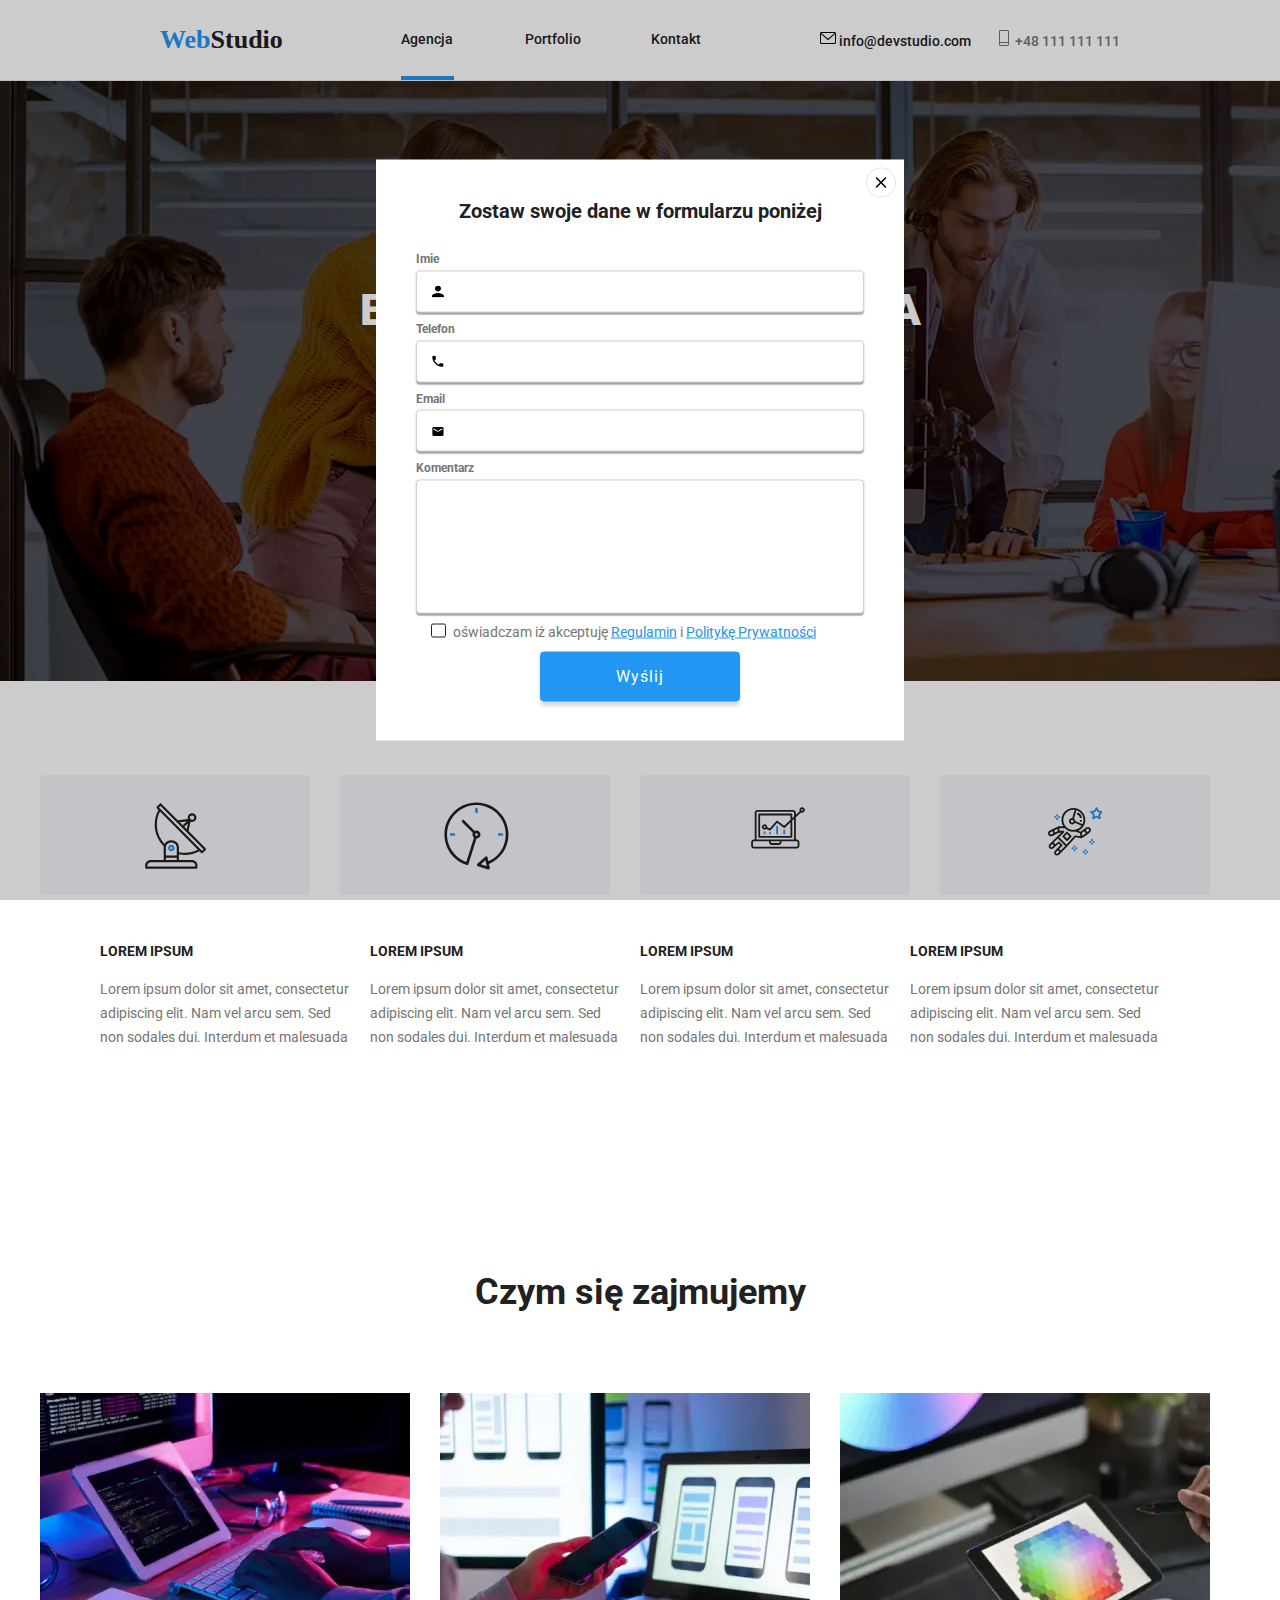
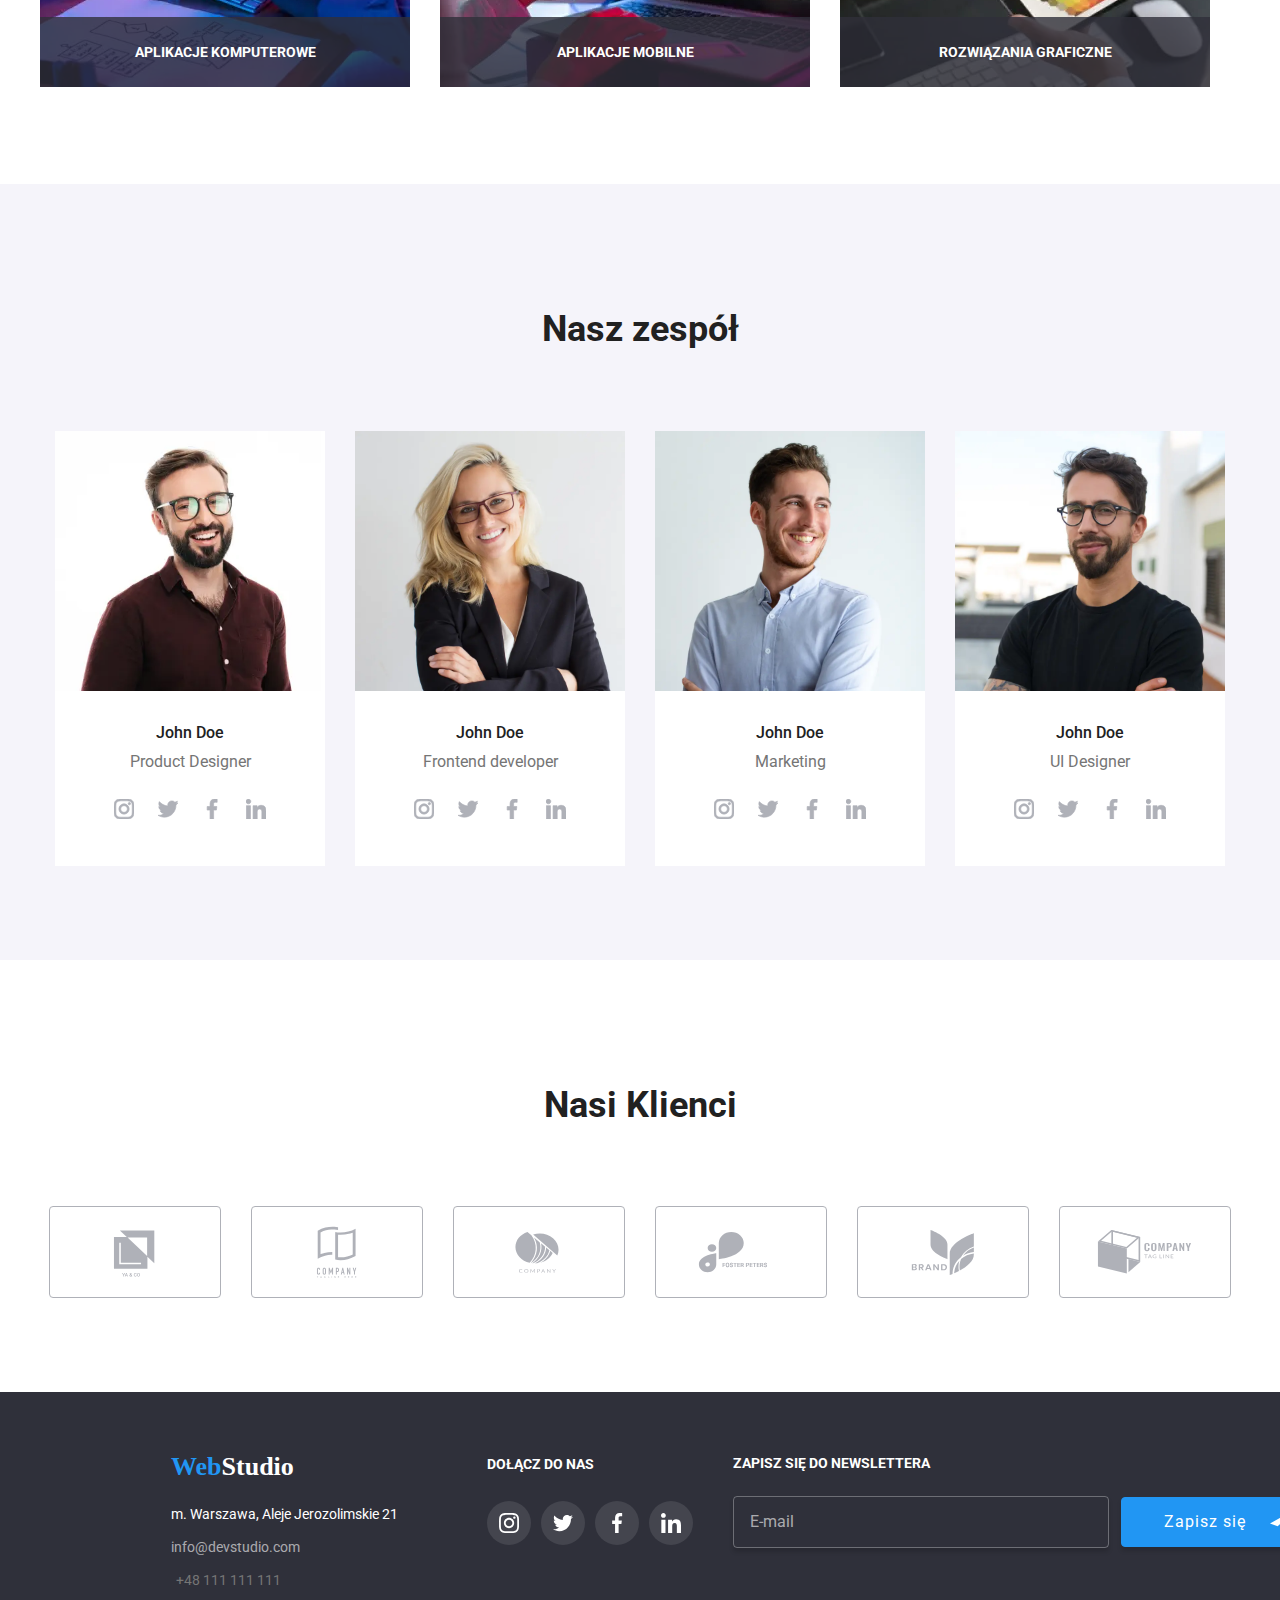
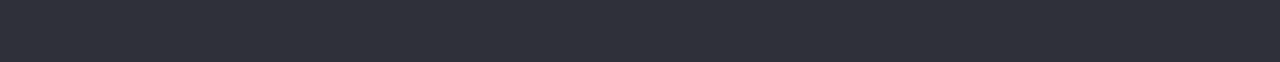
==== commit 8846066b: "7/05-00:21" ====
--- a/index.html
+++ b/index.html
@@ -428,6 +428,6 @@
         </div> 
     </div>
 </div>
-<script src="js/modal.js"></script>
+<script src="./js/modal.js"></script>
 </body>
 </html>--- a/sass/main.css
+++ b/sass/main.css
@@ -315,6 +315,238 @@
   border: #FFFFFF;
   line-height: 1.6;
   margin-top: 30px;
+}
+
+.modal__backdrop {
+  width: 100%;
+  height: 100%;
+  position: fixed;
+  left: 0;
+  top: 0;
+  position: fixed;
+  left: 0;
+  top: 0;
+  background-color: rgba(0, 0, 0, 0.2);
+  -webkit-transition-property: all;
+  transition-property: all;
+  -webkit-transition-duration: 250ms;
+          transition-duration: 250ms;
+  -webkit-transition-timing-function: cubic-bezier(0.4, 0, 0.2, 1);
+          transition-timing-function: cubic-bezier(0.4, 0, 0.2, 1);
+}
+
+.modal__backdrop .modal__is-hidden {
+  opacity: 0;
+  visibility: hidden;
+  pointer-events: none;
+  -webkit-transition-property: all;
+  transition-property: all;
+  -webkit-transition-duration: 250ms;
+          transition-duration: 250ms;
+  -webkit-transition-timing-function: cubic-bezier(0.4, 0, 0.2, 1);
+          transition-timing-function: cubic-bezier(0.4, 0, 0.2, 1);
+  -webkit-transform: translate(50%, 50%);
+          transform: translate(50%, 50%);
+}
+
+.modal__main {
+  width: 528px;
+  height: 581px;
+  position: absolute;
+  top: 50%;
+  left: 50%;
+  background-color: #FFFFFF;
+  -webkit-transform: translate(-50%, -50%);
+          transform: translate(-50%, -50%);
+}
+
+.modal__close-btn {
+  position: absolute;
+  top: 8px;
+  right: 8px;
+  width: 30px;
+  height: 30px;
+  background-color: #FFFFFF;
+  border: 1px solid rgba(0, 0, 0, 0.1);
+  border-radius: 50%;
+  cursor: pointer;
+}
+
+.modal__x-close {
+  position: absolute;
+  -webkit-transform: translate(-50%, -50%);
+          transform: translate(-50%, -50%);
+}
+
+.modal__header {
+  color: #212121;
+  font-size: 20px;
+  font-weight: 700;
+  text-align: center;
+  margin-bottom: 30px;
+  margin-top: 40px;
+}
+
+.modal__label {
+  width: 448px;
+  position: relative;
+  -webkit-transition-property: all;
+  transition-property: all;
+  -webkit-transition-duration: 2500ms;
+          transition-duration: 2500ms;
+  -webkit-transition-timing-function: cubic-bezier(0.4, 0, 0.2, 1);
+          transition-timing-function: cubic-bezier(0.4, 0, 0.2, 1);
+}
+
+.modal__form {
+  height: 40px;
+  margin-top: 4px;
+  border: 1px solid rgba(33, 33, 33, 0.2);
+  -webkit-box-shadow: 0px 2px 1px 0px rgba(0, 0, 0, 0.2), 0px 1px 1px 0px rgba(0, 0, 0, 0.14), 0px 1px 3px 0px rgba(0, 0, 0, 0.12);
+          box-shadow: 0px 2px 1px 0px rgba(0, 0, 0, 0.2), 0px 1px 1px 0px rgba(0, 0, 0, 0.14), 0px 1px 3px 0px rgba(0, 0, 0, 0.12);
+  border-radius: 4px;
+  padding-left: 42px;
+  -moz-tab-size: 0;
+    -o-tab-size: 0;
+       tab-size: 0;
+  -webkit-transition-property: all;
+  transition-property: all;
+  -webkit-transition-duration: 2500ms;
+          transition-duration: 2500ms;
+  -webkit-transition-timing-function: cubic-bezier(0.4, 0, 0.2, 1);
+          transition-timing-function: cubic-bezier(0.4, 0, 0.2, 1);
+}
+
+.modal__form:hover {
+  border-color: #2196F3;
+  -webkit-box-shadow: none;
+          box-shadow: none;
+  cursor: pointer;
+  fill: #2196F3;
+  cursor: pointer;
+}
+
+.modal__svg {
+  position: absolute;
+  left: 16px;
+  top: 33px;
+}
+
+.modal__textarea {
+  height: 120px;
+  margin-top: 4px;
+  border: 1px solid rgba(33, 33, 33, 0.2);
+  -webkit-box-shadow: 0px 2px 1px 0px rgba(0, 0, 0, 0.2), 0px 1px 1px 0px rgba(0, 0, 0, 0.14), 0px 1px 3px 0px rgba(0, 0, 0, 0.12);
+          box-shadow: 0px 2px 1px 0px rgba(0, 0, 0, 0.2), 0px 1px 1px 0px rgba(0, 0, 0, 0.14), 0px 1px 3px 0px rgba(0, 0, 0, 0.12);
+  border-radius: 4px;
+  padding-top: 12px;
+  padding-left: 16px;
+  -webkit-transition-property: all;
+  transition-property: all;
+  -webkit-transition-duration: 2500ms;
+          transition-duration: 2500ms;
+  -webkit-transition-timing-function: cubic-bezier(0.4, 0, 0.2, 1);
+          transition-timing-function: cubic-bezier(0.4, 0, 0.2, 1);
+}
+
+.modal__checkbox {
+  position: relative;
+  display: inline-block;
+  -webkit-box-orient: horizontal;
+  -webkit-box-direction: reverse;
+      -ms-flex-direction: row-reverse;
+          flex-direction: row-reverse;
+  -webkit-box-pack: center;
+      -ms-flex-pack: center;
+          justify-content: center;
+  font-size: 14px;
+  font-weight: 400;
+  color: #757575;
+  z-index: 0;
+  -webkit-transition-property: all;
+  transition-property: all;
+  -webkit-transition-duration: 2500ms;
+          transition-duration: 2500ms;
+  -webkit-transition-timing-function: cubic-bezier(0.4, 0, 0.2, 1);
+          transition-timing-function: cubic-bezier(0.4, 0, 0.2, 1);
+}
+
+.modal__checkbox > a {
+  color: #2196F3;
+  text-decoration: underline;
+}
+
+.modal__checkbox:hover input ~ .checkbox__svg {
+  background-color: #2196f3;
+  border-color: #2196f3;
+  stroke: #fff;
+  opacity: 1;
+  cursor: pointer;
+}
+
+.modal_checkbox input:checked ~ .checkbox__svg {
+  background-color: #2196f3;
+  border-color: #2196f3;
+  stroke: #fff;
+  opacity: 1;
+}
+
+.modal__checkbox-input {
+  position: absolute;
+  width: 15px;
+  height: 14px;
+  background-color: #FFFFFF;
+  border: 1px solid #212121;
+  -webkit-box-sizing: border-box;
+          box-sizing: border-box;
+  border-radius: 2px;
+  margin-left: 15px;
+  z-index: 1;
+  -webkit-transition-property: all;
+  transition-property: all;
+  -webkit-transition-duration: 2500ms;
+          transition-duration: 2500ms;
+  -webkit-transition-timing-function: cubic-bezier(0.4, 0, 0.2, 1);
+          transition-timing-function: cubic-bezier(0.4, 0, 0.2, 1);
+}
+
+.modal__checkbox-svg {
+  position: absolute;
+  width: 15px;
+  height: 14px;
+  left: 15px;
+  top: 0px;
+  z-index: 2;
+  border-radius: 2px;
+  -webkit-transform: translate(0%, 0%);
+          transform: translate(0%, 0%);
+  -webkit-transition-property: all;
+  transition-property: all;
+  -webkit-transition-duration: 2500ms;
+          transition-duration: 2500ms;
+  -webkit-transition-timing-function: cubic-bezier(0.4, 0, 0.2, 1);
+          transition-timing-function: cubic-bezier(0.4, 0, 0.2, 1);
+}
+
+.modal__checkbox-span {
+  padding-left: 37px;
+}
+
+.modal__button {
+  background-color: #2196f3;
+  color: #fff;
+  height: 50px;
+  width: 200px;
+  -webkit-box-shadow: 0px 4px 4px 0px rgba(0, 0, 0, 0.15);
+          box-shadow: 0px 4px 4px 0px rgba(0, 0, 0, 0.15);
+  letter-spacing: 0.96px;
+  font-size: 16px;
+  font-family: "Roboto";
+  border-radius: 4px;
+  line-height: 1.6;
+  margin-top: 2px;
+  margin-left: 124px;
+  border: 1px solid #2196f3;
 }
 
 .offer-gallery__titel {
@@ -593,238 +825,6 @@
 
 .container-clients__graphics:nth-child(2n+1) {
   margin: 16px 32px;
-}
-
-.modal__backdrop {
-  width: 100%;
-  height: 100%;
-  position: fixed;
-  left: 0;
-  top: 0;
-  position: fixed;
-  left: 0;
-  top: 0;
-  background-color: rgba(0, 0, 0, 0.2);
-  -webkit-transition-property: all;
-  transition-property: all;
-  -webkit-transition-duration: 250ms;
-          transition-duration: 250ms;
-  -webkit-transition-timing-function: cubic-bezier(0.4, 0, 0.2, 1);
-          transition-timing-function: cubic-bezier(0.4, 0, 0.2, 1);
-}
-
-.modal__is-hidden {
-  opacity: 0;
-  visibility: hidden;
-  pointer-events: none;
-  -webkit-transition-property: all;
-  transition-property: all;
-  -webkit-transition-duration: 250ms;
-          transition-duration: 250ms;
-  -webkit-transition-timing-function: cubic-bezier(0.4, 0, 0.2, 1);
-          transition-timing-function: cubic-bezier(0.4, 0, 0.2, 1);
-  -webkit-transform: translate(50%, 50%);
-          transform: translate(50%, 50%);
-}
-
-.modal__main {
-  width: 528px;
-  height: 581px;
-  position: absolute;
-  top: 50%;
-  left: 50%;
-  background-color: #FFFFFF;
-  -webkit-transform: translate(-50%, -50%);
-          transform: translate(-50%, -50%);
-}
-
-.modal__close-btn {
-  position: absolute;
-  top: 8px;
-  right: 8px;
-  width: 30px;
-  height: 30px;
-  background-color: #FFFFFF;
-  border: 1px solid rgba(0, 0, 0, 0.1);
-  border-radius: 50%;
-  cursor: pointer;
-}
-
-.modal__x-close {
-  position: absolute;
-  -webkit-transform: translate(-50%, -50%);
-          transform: translate(-50%, -50%);
-}
-
-.modal__header {
-  color: #212121;
-  font-size: 20px;
-  font-weight: 700;
-  text-align: center;
-  margin-bottom: 30px;
-  margin-top: 40px;
-}
-
-.modal__label {
-  width: 448px;
-  position: relative;
-  -webkit-transition-property: all;
-  transition-property: all;
-  -webkit-transition-duration: 2500ms;
-          transition-duration: 2500ms;
-  -webkit-transition-timing-function: cubic-bezier(0.4, 0, 0.2, 1);
-          transition-timing-function: cubic-bezier(0.4, 0, 0.2, 1);
-}
-
-.modal__form {
-  height: 40px;
-  margin-top: 4px;
-  border: 1px solid rgba(33, 33, 33, 0.2);
-  -webkit-box-shadow: 0px 2px 1px 0px rgba(0, 0, 0, 0.2), 0px 1px 1px 0px rgba(0, 0, 0, 0.14), 0px 1px 3px 0px rgba(0, 0, 0, 0.12);
-          box-shadow: 0px 2px 1px 0px rgba(0, 0, 0, 0.2), 0px 1px 1px 0px rgba(0, 0, 0, 0.14), 0px 1px 3px 0px rgba(0, 0, 0, 0.12);
-  border-radius: 4px;
-  padding-left: 42px;
-  -moz-tab-size: 0;
-    -o-tab-size: 0;
-       tab-size: 0;
-  -webkit-transition-property: all;
-  transition-property: all;
-  -webkit-transition-duration: 2500ms;
-          transition-duration: 2500ms;
-  -webkit-transition-timing-function: cubic-bezier(0.4, 0, 0.2, 1);
-          transition-timing-function: cubic-bezier(0.4, 0, 0.2, 1);
-}
-
-.modal__form:hover {
-  border-color: #2196F3;
-  -webkit-box-shadow: none;
-          box-shadow: none;
-  cursor: pointer;
-  fill: #2196F3;
-  cursor: pointer;
-}
-
-.modal__svg {
-  position: absolute;
-  left: 16px;
-  top: 33px;
-}
-
-.modal__textarea {
-  height: 120px;
-  margin-top: 4px;
-  border: 1px solid rgba(33, 33, 33, 0.2);
-  -webkit-box-shadow: 0px 2px 1px 0px rgba(0, 0, 0, 0.2), 0px 1px 1px 0px rgba(0, 0, 0, 0.14), 0px 1px 3px 0px rgba(0, 0, 0, 0.12);
-          box-shadow: 0px 2px 1px 0px rgba(0, 0, 0, 0.2), 0px 1px 1px 0px rgba(0, 0, 0, 0.14), 0px 1px 3px 0px rgba(0, 0, 0, 0.12);
-  border-radius: 4px;
-  padding-top: 12px;
-  padding-left: 16px;
-  -webkit-transition-property: all;
-  transition-property: all;
-  -webkit-transition-duration: 2500ms;
-          transition-duration: 2500ms;
-  -webkit-transition-timing-function: cubic-bezier(0.4, 0, 0.2, 1);
-          transition-timing-function: cubic-bezier(0.4, 0, 0.2, 1);
-}
-
-.modal__checkbox {
-  position: relative;
-  display: inline-block;
-  -webkit-box-orient: horizontal;
-  -webkit-box-direction: reverse;
-      -ms-flex-direction: row-reverse;
-          flex-direction: row-reverse;
-  -webkit-box-pack: center;
-      -ms-flex-pack: center;
-          justify-content: center;
-  font-size: 14px;
-  font-weight: 400;
-  color: #757575;
-  z-index: 0;
-  -webkit-transition-property: all;
-  transition-property: all;
-  -webkit-transition-duration: 2500ms;
-          transition-duration: 2500ms;
-  -webkit-transition-timing-function: cubic-bezier(0.4, 0, 0.2, 1);
-          transition-timing-function: cubic-bezier(0.4, 0, 0.2, 1);
-}
-
-.modal__checkbox > a {
-  color: #2196F3;
-  text-decoration: underline;
-}
-
-.modal__checkbox:hover input ~ .checkbox__svg {
-  background-color: #2196f3;
-  border-color: #2196f3;
-  stroke: #fff;
-  opacity: 1;
-  cursor: pointer;
-}
-
-.modal__checkbox input:checked ~ .checkbox__svg {
-  background-color: #2196f3;
-  border-color: #2196f3;
-  stroke: #fff;
-  opacity: 1;
-}
-
-.modal__checkbox-input {
-  position: absolute;
-  width: 15px;
-  height: 14px;
-  background-color: #FFFFFF;
-  border: 1px solid #212121;
-  -webkit-box-sizing: border-box;
-          box-sizing: border-box;
-  border-radius: 2px;
-  margin-left: 15px;
-  z-index: 1;
-  -webkit-transition-property: all;
-  transition-property: all;
-  -webkit-transition-duration: 2500ms;
-          transition-duration: 2500ms;
-  -webkit-transition-timing-function: cubic-bezier(0.4, 0, 0.2, 1);
-          transition-timing-function: cubic-bezier(0.4, 0, 0.2, 1);
-}
-
-.modal__checkbox-svg {
-  position: absolute;
-  width: 15px;
-  height: 14px;
-  left: 15px;
-  top: 0px;
-  z-index: 2;
-  border-radius: 2px;
-  -webkit-transform: translate(0%, 0%);
-          transform: translate(0%, 0%);
-  -webkit-transition-property: all;
-  transition-property: all;
-  -webkit-transition-duration: 2500ms;
-          transition-duration: 2500ms;
-  -webkit-transition-timing-function: cubic-bezier(0.4, 0, 0.2, 1);
-          transition-timing-function: cubic-bezier(0.4, 0, 0.2, 1);
-}
-
-.modal__checkbox-span {
-  padding-left: 37px;
-}
-
-.modal__button {
-  background-color: #2196f3;
-  color: #fff;
-  height: 50px;
-  width: 200px;
-  -webkit-box-shadow: 0px 4px 4px 0px rgba(0, 0, 0, 0.15);
-          box-shadow: 0px 4px 4px 0px rgba(0, 0, 0, 0.15);
-  letter-spacing: 0.96px;
-  font-size: 16px;
-  font-family: "Roboto";
-  border-radius: 4px;
-  line-height: 1.6;
-  margin-top: 2px;
-  margin-left: 124px;
-  border: 1px solid #2196f3;
 }
 
 .container-workers {
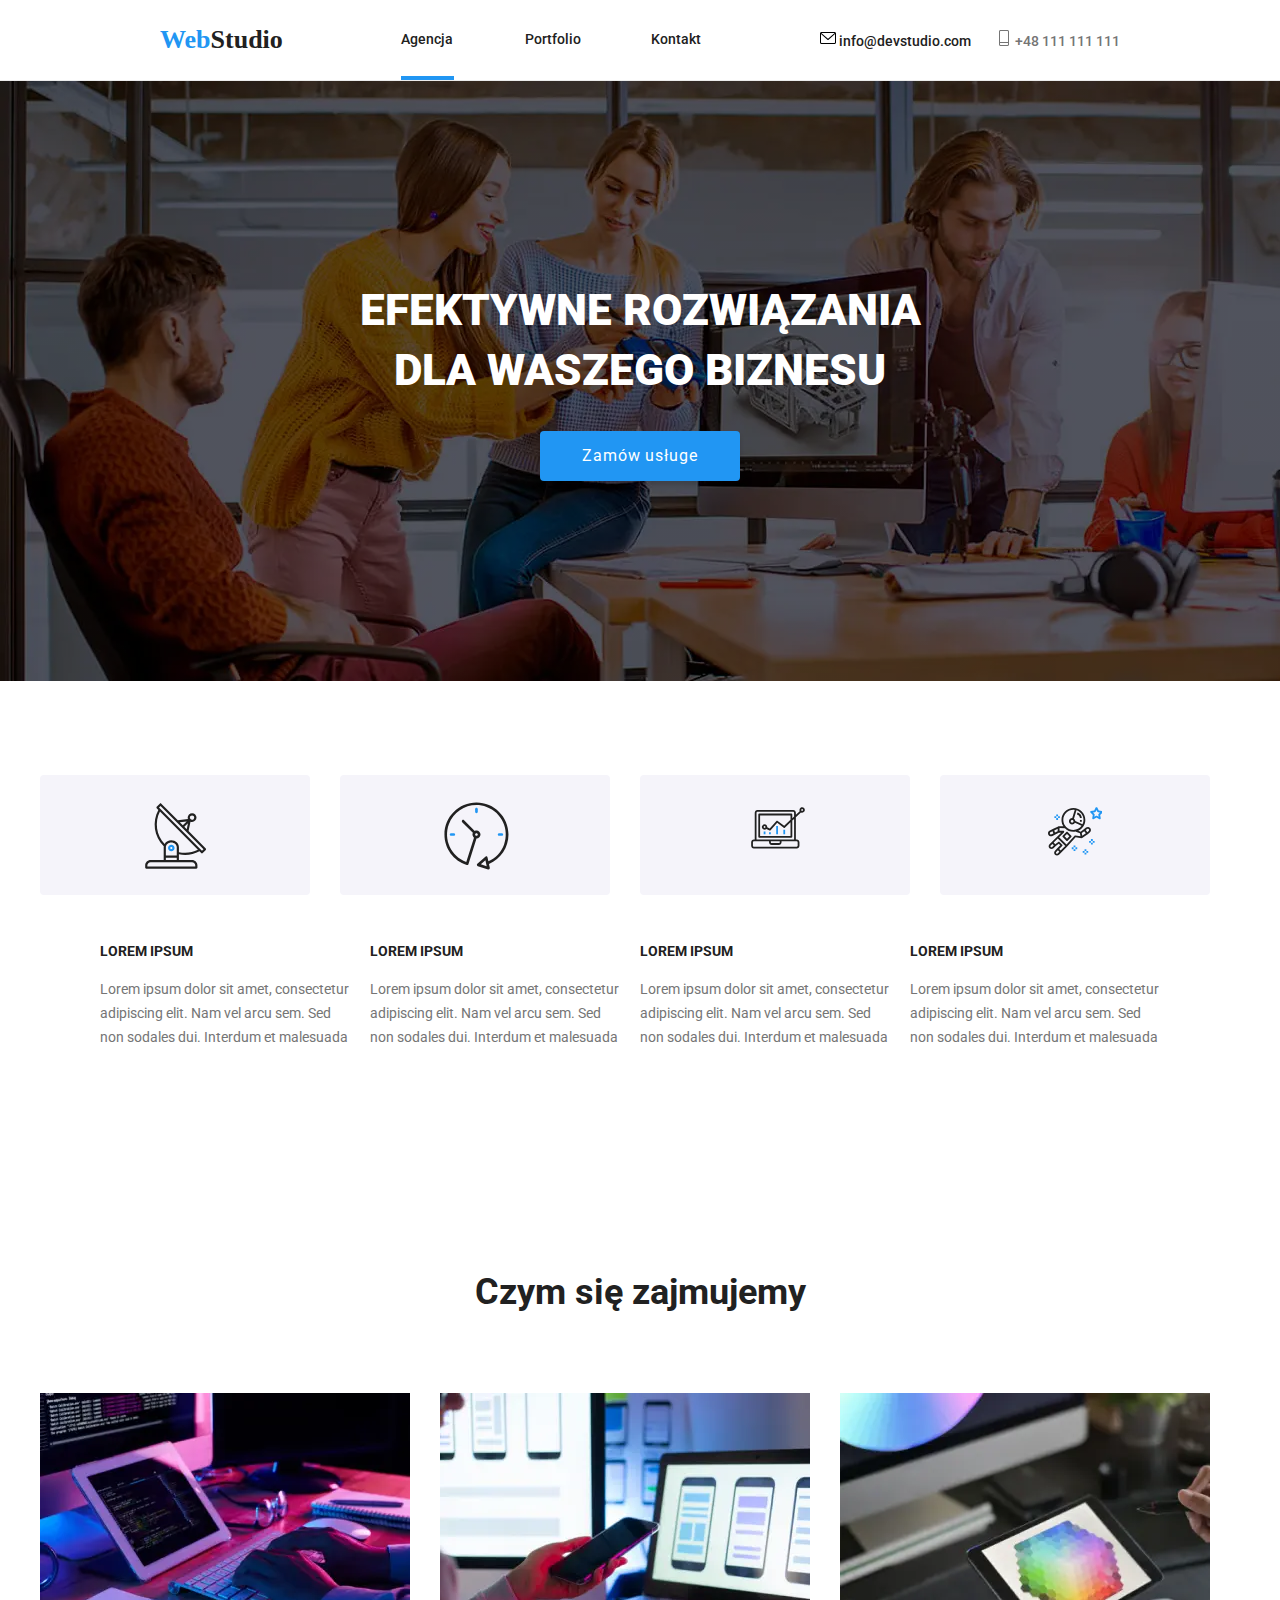
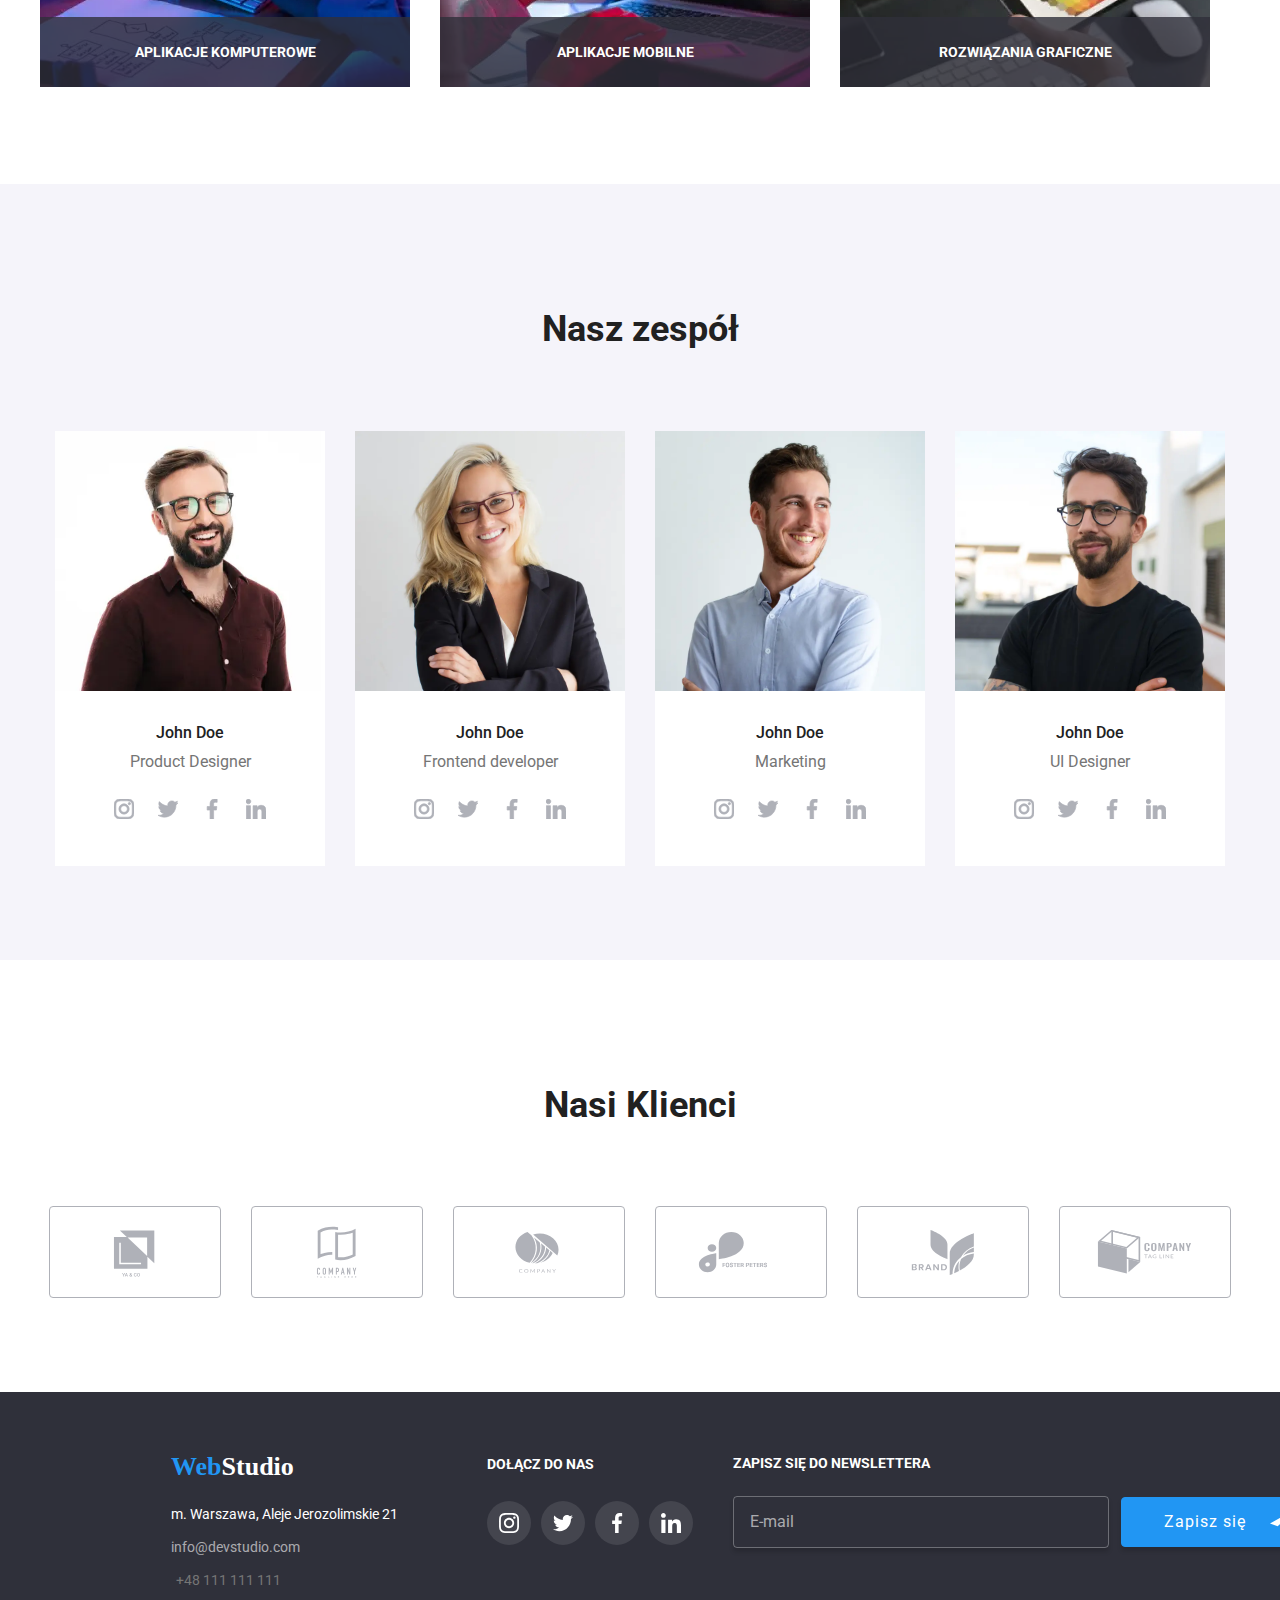
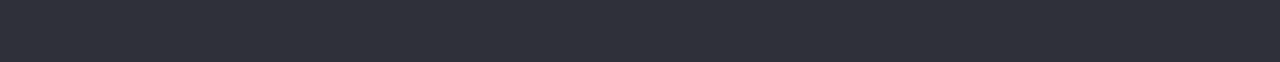
==== commit fffde1fe: "07/05-12:26" ====
--- a/index.html
+++ b/index.html
@@ -390,7 +390,7 @@
         </div>
     </div>
 </footer>
-<div class="modal__backdrop modal__is-hidden" data-modal>
+<div class="modal__backdrop is-hidden" data-modal>
     <div class="modal__main">
         <button type="button" class="modal__close-btn" data-modal-close>
             <svg width="11" height="11" class="modal__x-close"><use href="./images/icons.svg#icon-x" ></use></svg>
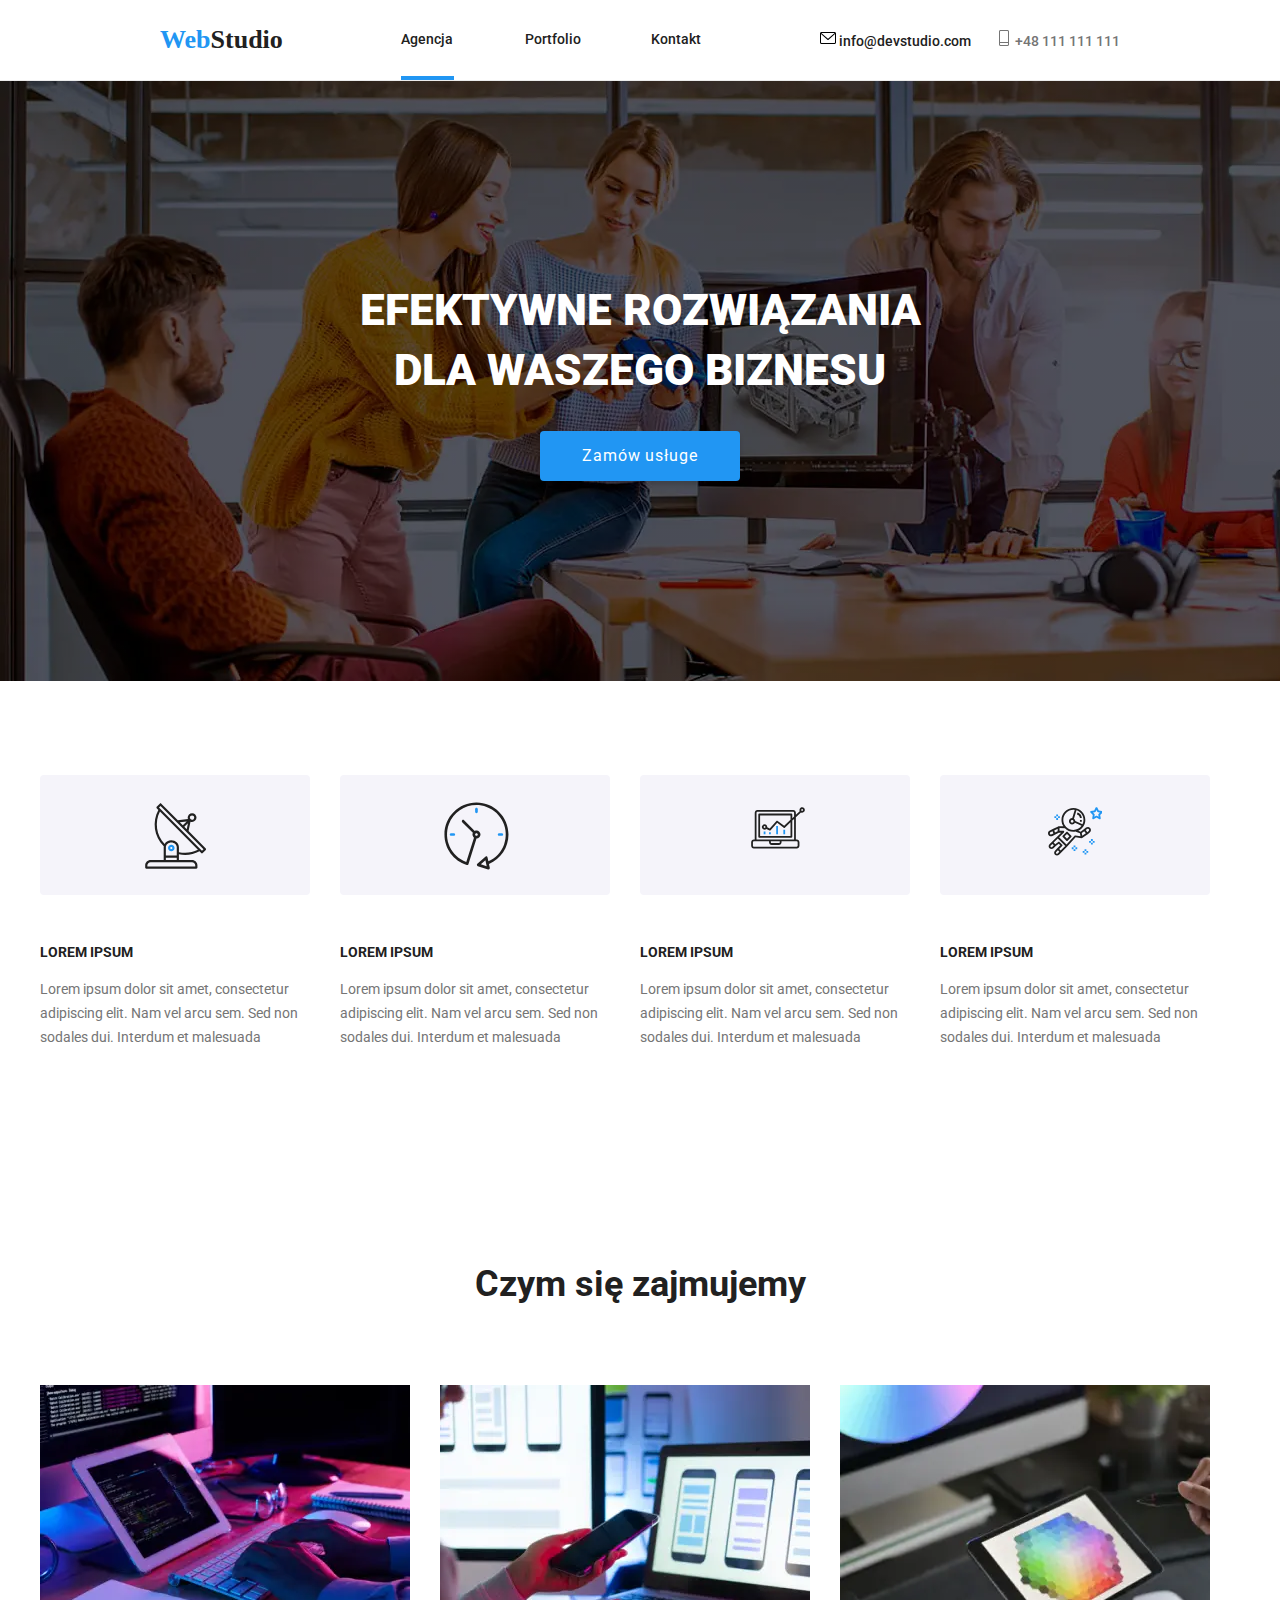
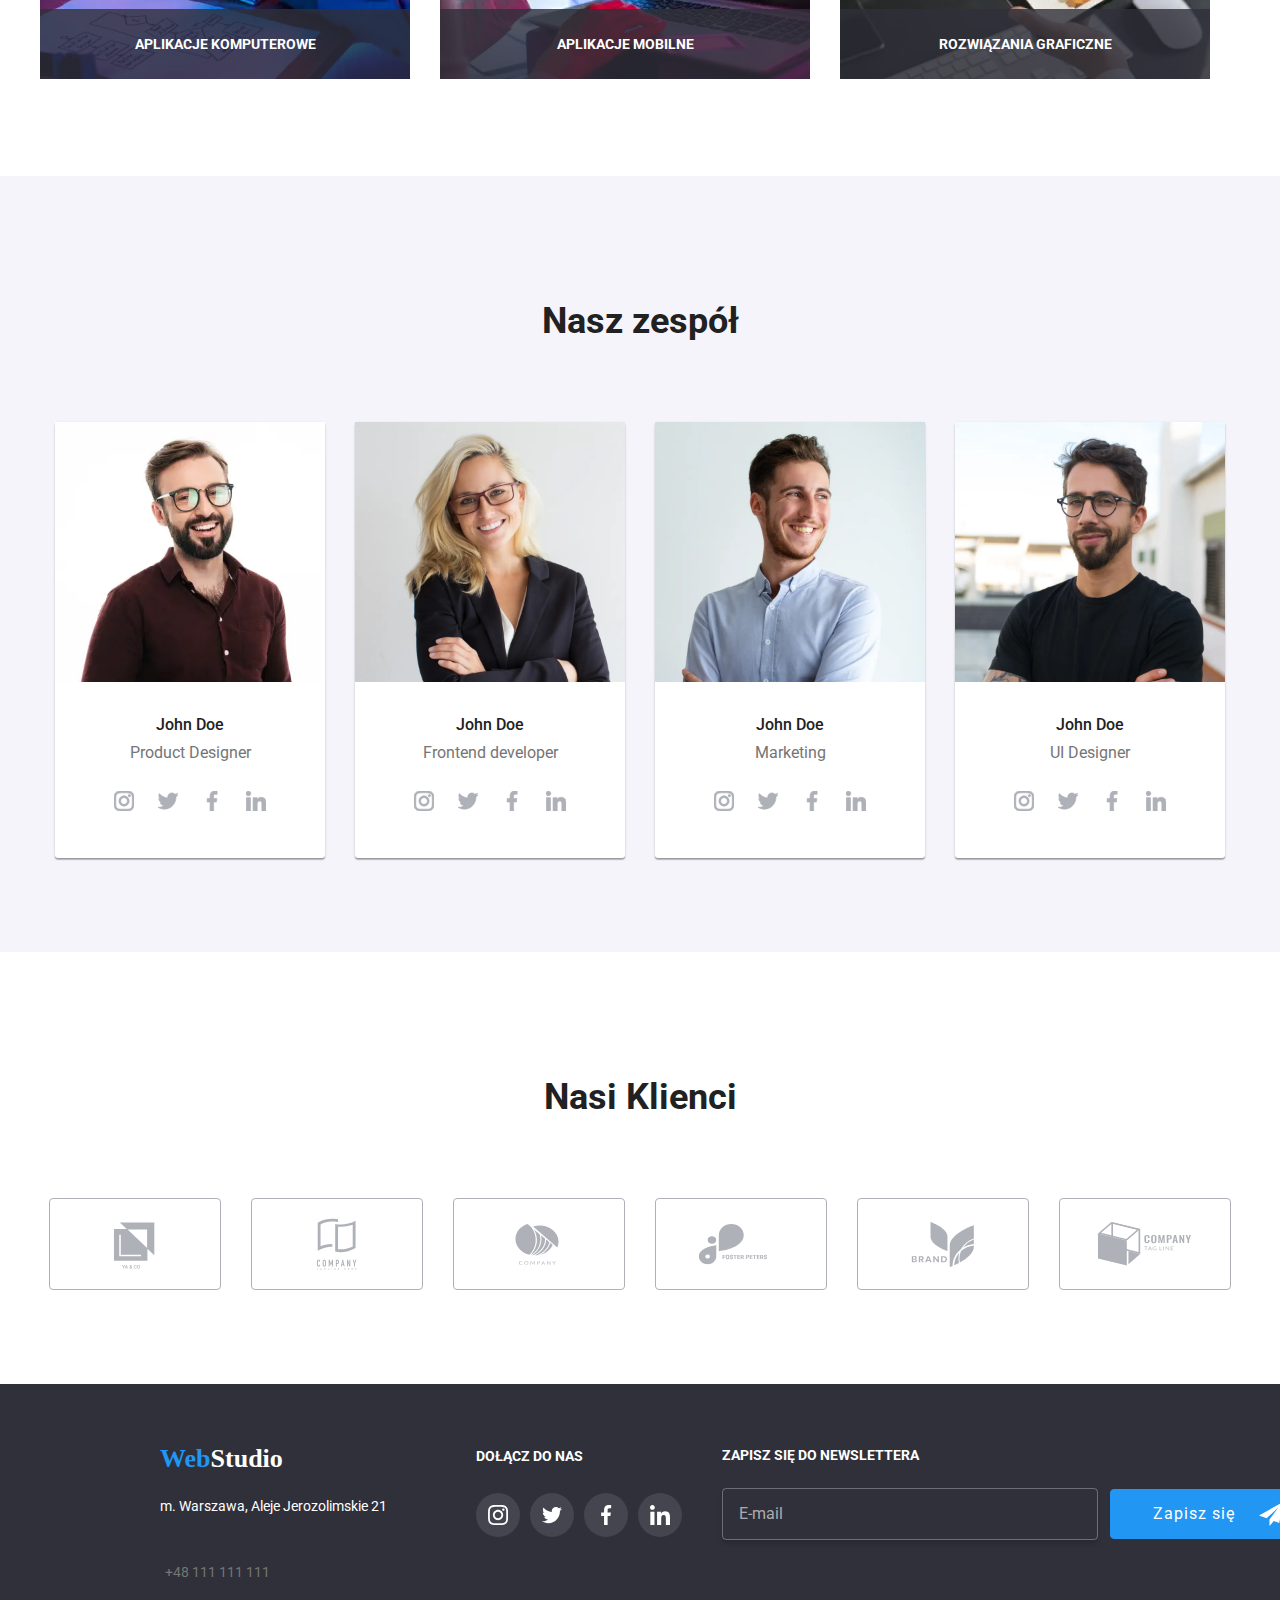
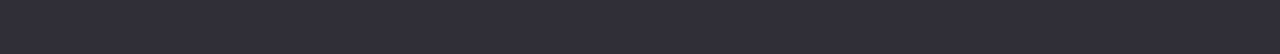
==== commit f0dfea0b: "08/05-14:29" ====
--- a/index.html
+++ b/index.html
@@ -9,8 +9,8 @@
         href="https://fonts.googleapis.com/css2?family=Raleway:wght@700&family=Roboto:wght@400;500;700;900&display=swap"
         rel="stylesheet">
     <link rel="stylesheet" href="css/nomalize.css" />
-    <link rel="stylesheet" href="./css/styles.css" />
-    <link rel="stylesheet" href="./sass/main.css" />
+    <link rel="stylesheet" href="./css/main.min.css" />
+    <link rel="stylesheet" href="./css/main.css" />
     <meta http-equiv="x-ua-compatible" content="ie=edge">
     <title>WebStudio</title>
     <meta charset="utf-8">
@@ -61,53 +61,60 @@
                         <use href="./images/icons.svg#icon-satelit"></use>
                     </svg>
                 </li>
+    
+                <li class="container-offer__text">
+                    <h4 class="container-offer__header">LOREM IPSUM</h4>
+                    <p class="container-offer__content">Lorem ipsum dolor sit amet, consectetur adipiscing elit. Nam vel
+                        arcu sem. Sed non sodales dui. Interdum et malesuada
+                    </p>
+                </li>
+            </ul>
+            <ul class="container-offer__ul">
                 <li class="container-offer__svg">
                     <svg width="66.96px" height="70px" class="container-offer__src">
                         <use href="./images/icons.svg#icon-clock"></use>
                     </svg>
                 </li>
+    
+                <li class="container-offer__text">
+                    <h4 class="container-offer__header">LOREM IPSUM</h4>
+                    <p class="container-offer__content">Lorem ipsum dolor sit amet, consectetur
+                        adipiscing elit. Nam vel arcu sem. Sed
+                        non sodales dui. Interdum et malesuada
+                    </p>
+                </li>
+            </ul>
+            <ul class="container-offer__ul">
                 <li class="container-offer__svg">
                     <svg width="70px" height="53.69px" class="container-offer__src">
                         <use href="./images/icons.svg#icon-computer"></use>
                     </svg>
                 </li>
+    
+                <li class="container-offer__text">
+                    <h4 class="container-offer__header">LOREM IPSUM</h4>
+                    <p class="container-offer__content">Lorem ipsum dolor sit amet, consectetur
+                        adipiscing elit. Nam vel arcu sem. Sed
+                        non sodales dui. Interdum et malesuada
+                    </p>
+                </li>
+            </ul>
+            <ul class="container-offer__ul">
                 <li class="container-offer__svg">
                     <svg width="54.83" height="60.66" class="container-offer__src">
                         <use href="./images/icons.svg#icon-space-man"></use>
                     </svg>
                 </li>
+    
+                <li class="container-offer__text">
+                    <h4 class="container-offer__header">LOREM IPSUM</h4>
+                    <p class="container-offer__content">Lorem ipsum dolor sit amet, consectetur
+                        adipiscing elit. Nam vel arcu sem. Sed
+                        non sodales dui. Interdum et malesuada
+                    </p>
+                </li>
             </ul>
         </div>
-        <ul class="container-offer__text">
-            <li>
-                <h4 class="container-offer__header">LOREM IPSUM</h4>
-                <p class="container-offer__content">Lorem ipsum dolor sit amet, consectetur
-                    <br /> adipiscing elit. Nam vel arcu sem. Sed
-                    <br /> non sodales dui. Interdum et malesuada
-                </p>
-            </li>
-            <li>
-                <h4 class="container-offer__header">LOREM IPSUM</h4>
-                <p class="container-offer__content">Lorem ipsum dolor sit amet, consectetur
-                    <br /> adipiscing elit. Nam vel arcu sem. Sed
-                    <br /> non sodales dui. Interdum et malesuada
-                </p>
-            </li>
-            <li>
-                <h4 class="container-offer__header">LOREM IPSUM</h4>
-                <p class="container-offer__content">Lorem ipsum dolor sit amet, consectetur
-                    <br /> adipiscing elit. Nam vel arcu sem. Sed
-                    <br /> non sodales dui. Interdum et malesuada
-                </p>
-            </li>
-            <li>
-                <h4 class="container-offer__header">LOREM IPSUM</h4>
-                <p class="container-offer__content">Lorem ipsum dolor sit amet, consectetur
-                    <br /> adipiscing elit. Nam vel arcu sem. Sed
-                    <br /> non sodales dui. Interdum et malesuada
-                </p>
-            </li>
-        </ul>
     </section>
     <section>
         <h2 class="offer-gallery__titel">Czym się zajmujemy</h2>
--- a/css/main.min.css
+++ b/css/main.min.css
@@ -0,0 +1,1001 @@
+@charset "UTF-8";
+figure {
+  padding: 0;
+  margin: 0;
+}
+
+ul {
+  margin-block-start: 0;
+  margin-block-end: 0;
+  margin-inline-start: 0px;
+  margin-inline-end: 0px;
+}
+
+a {
+  text-decoration: none;
+}
+
+ul {
+  list-style: none;
+  padding-inline-start: 0;
+}
+
+input,
+textarea {
+  all: unset;
+}
+
+body {
+  font-family: "Roboto";
+  font-weight: 700;
+  color: #212121;
+  font-size: 14px;
+}
+
+.container {
+  display: flex;
+  flex-basis: 1200px;
+  justify-content: center;
+  flex-direction: column;
+}
+
+form {
+  display: flex;
+  flex-direction: column;
+  color: #757575;
+  font-size: 12px;
+  padding: 0 40px;
+  transition-property: all;
+  transition-duration: 250ms;
+  transition-timing-function: cubic-bezier(0.4, 0, 0.2, 1);
+}
+
+label {
+  display: flex;
+  margin-bottom: 10px;
+  justify-self: center;
+  flex-direction: column;
+  justify-content: space-around;
+  transition-property: all;
+  transition-duration: 2500ms;
+  transition-timing-function: cubic-bezier(0.4, 0, 0.2, 1);
+}
+label:hover {
+  fill: #2196F3;
+  cursor: pointer;
+}
+
+label > textarea {
+  max-width: 448px;
+}
+
+textarea::placeholder {
+  color: rgba(117, 117, 117, 0.5);
+}
+
+@keyframes portfoliochange {
+  0% {
+    transform: scaleY(0);
+  }
+  100% {
+    transform: scaleY(1);
+  }
+}
+.menu-container {
+  display: flex;
+  padding-left: 12.5%;
+  padding-right: 12.5%;
+  padding-bottom: 0px;
+  justify-content: space-between;
+  justify-items: center;
+  flex-basis: 33%;
+  border-bottom: solid 1px #ECECEC;
+  align-items: center;
+  margin-bottom: 0px;
+}
+
+.menu-container__nav {
+  display: flex;
+  flex-direction: row;
+  align-self: baseline;
+}
+
+.menu-container__ul {
+  display: inline-flex;
+  font-weight: 500;
+  line-height: 1.14;
+  padding-left: 0px;
+  list-style: none;
+}
+
+.menu-container__ul--style {
+  display: flex;
+  list-style: none;
+  justify-content: space-between;
+  flex-direction: row;
+  width: 300px;
+  justify-items: center;
+  margin-top: 32px;
+}
+
+.menu-container__ul--style2 {
+  display: flex;
+  list-style: none;
+  justify-content: space-between;
+  flex-direction: row;
+  width: 300px;
+  justify-items: center;
+  margin-top: 0px;
+}
+
+.menu-container__link {
+  color: #212121;
+  padding: 0;
+  transition-property: cursor, fill, color;
+  transition-duration: 250ms;
+  transition-timing-function: cubic-bezier(0.4, 0, 0.2, 1);
+}
+.menu-container__link:hover {
+  cursor: pointer;
+  color: #2196F3;
+  fill: #2196F3;
+}
+.menu-container__link:link {
+  text-decoration: #2196F3;
+}
+.menu-container__link:active {
+  color: #2196F3;
+}
+
+.menu-container__span {
+  padding: 0;
+  margin: 0;
+}
+.menu-container__span::after {
+  display: flex;
+  content: " ";
+  border-bottom: 4px solid #2196F3;
+  padding-top: 28px;
+  width: 53px;
+  justify-content: space-around;
+  margin: 0;
+}
+
+.menu-container__tel {
+  color: #757575;
+  fill: #757575;
+  padding-left: 5px;
+}
+
+.header-footer__logo {
+  align-self: center;
+  font-family: "Releway";
+  font-weight: 700;
+  font-size: 26px;
+  line-height: 1.19;
+}
+
+.header-footer__blue {
+  color: #2196F3;
+}
+
+.container-head {
+  display: flex;
+  justify-content: center;
+  align-items: center;
+}
+.container-head .container-head__title {
+  background-color: #2F303A;
+  background: linear-gradient(rgba(0, 0, 0, 0.4), rgba(0, 0, 0, 0.4)), url(../images/backgrand-people-in-office.webp), no-repeat;
+  background-size: cover;
+  color: white;
+  font-weight: 900;
+  font-size: 44px;
+  line-height: 1.36;
+  height: 600px;
+  width: 100%;
+  text-align: center;
+  display: flex;
+  justify-content: center;
+  align-items: center;
+  flex-direction: column;
+  margin-top: 0;
+  margin-bottom: 0;
+  max-width: 1600px;
+}
+.container-head .container-head__button {
+  background-color: #2196F3;
+  color: #FFFFFF;
+  height: 50px;
+  width: 200px;
+  box-shadow: 0px 4px 4px rgba(0, 0, 0, 0.15);
+  letter-spacing: 0.96px;
+  font-size: 16px;
+  font-family: "Roboto";
+  border-radius: 4px;
+  border: #FFFFFF;
+  line-height: 1.6;
+  margin-top: 30px;
+}
+.container-head .container-head__button:hover {
+  cursor: pointer;
+}
+
+.modal__backdrop {
+  width: 100%;
+  height: 100%;
+  position: fixed;
+  left: 0;
+  top: 0;
+  position: fixed;
+  left: 0;
+  top: 0;
+  background-color: rgba(0, 0, 0, 0.2);
+  transition-property: all;
+  transition-duration: 250ms;
+  transition-timing-function: cubic-bezier(0.4, 0, 0.2, 1);
+}
+
+.is-hidden {
+  opacity: 0;
+  visibility: hidden;
+  pointer-events: none;
+  transition-property: all;
+  transition-duration: 250ms;
+  transition-timing-function: cubic-bezier(0.4, 0, 0.2, 1);
+  transform: translate(50%, 50%);
+}
+
+.modal__main {
+  width: 528px;
+  height: 581px;
+  position: absolute;
+  top: 50%;
+  left: 50%;
+  background-color: #FFFFFF;
+  transform: translate(-50%, -50%);
+}
+
+.modal__close-btn {
+  position: absolute;
+  top: 8px;
+  right: 8px;
+  width: 30px;
+  height: 30px;
+  background-color: #FFFFFF;
+  border: 1px solid rgba(0, 0, 0, 0.1);
+  border-radius: 50%;
+  cursor: pointer;
+}
+
+.modal__x-close {
+  position: absolute;
+  transform: translate(-50%, -50%);
+}
+
+.modal__header {
+  color: #212121;
+  font-size: 20px;
+  font-weight: 700;
+  text-align: center;
+  margin-bottom: 30px;
+  margin-top: 40px;
+}
+
+.modal__label {
+  width: 448px;
+  position: relative;
+  transition-property: all;
+  transition-duration: 250ms;
+  transition-timing-function: cubic-bezier(0.4, 0, 0.2, 1);
+}
+
+.modal__form {
+  height: 40px;
+  margin-top: 4px;
+  border: 1px solid rgba(33, 33, 33, 0.2);
+  box-shadow: 0px 2px 1px 0px rgba(0, 0, 0, 0.2), 0px 1px 1px 0px rgba(0, 0, 0, 0.14), 0px 1px 3px 0px rgba(0, 0, 0, 0.12);
+  border-radius: 4px;
+  padding-left: 42px;
+  tab-size: 0;
+  transition-property: all;
+  transition-duration: 250ms;
+  transition-timing-function: cubic-bezier(0.4, 0, 0.2, 1);
+}
+.modal__form:hover {
+  border-color: #2196F3;
+  box-shadow: none;
+  cursor: pointer;
+  fill: #2196F3;
+  cursor: pointer;
+}
+
+.modal__svg {
+  position: absolute;
+  left: 16px;
+  top: 33px;
+}
+
+.modal__textarea {
+  height: 120px;
+  margin-top: 4px;
+  border: 1px solid rgba(33, 33, 33, 0.2);
+  box-shadow: 0px 2px 1px 0px rgba(0, 0, 0, 0.2), 0px 1px 1px 0px rgba(0, 0, 0, 0.14), 0px 1px 3px 0px rgba(0, 0, 0, 0.12);
+  border-radius: 4px;
+  padding-top: 12px;
+  padding-left: 16px;
+  transition-property: all;
+  transition-duration: 250ms;
+  transition-timing-function: cubic-bezier(0.4, 0, 0.2, 1);
+}
+.modal__textarea:hover {
+  border: 1px solid #2196F3;
+}
+.modal__textarea:focus {
+  border: 1px solid #2196F3;
+}
+
+.modal__checkbox-input {
+  position: absolute;
+  width: 15px;
+  height: 14px;
+  background-color: #FFFFFF;
+  border: 1px solid #212121;
+  box-sizing: border-box;
+  border-radius: 2px;
+  margin-left: 15px;
+  z-index: 1;
+  transition-property: all;
+  transition-duration: 250ms;
+  transition-timing-function: cubic-bezier(0.4, 0, 0.2, 1);
+}
+
+.modal__checkbox-svg {
+  position: absolute;
+  width: 15px;
+  height: 14px;
+  left: 15px;
+  top: 0px;
+  z-index: 2;
+  border-radius: 2px;
+  transform: translate(0%, 0%);
+  transition-property: all;
+  transition-duration: 250ms;
+  transition-timing-function: cubic-bezier(0.4, 0, 0.2, 1);
+}
+
+.modal__checkbox {
+  position: relative;
+  display: inline-block;
+  flex-direction: row-reverse;
+  justify-content: center;
+  font-size: 14px;
+  font-weight: 400;
+  color: #757575;
+  z-index: 0;
+  transition-property: all;
+  transition-duration: 250ms;
+  transition-timing-function: cubic-bezier(0.4, 0, 0.2, 1);
+}
+.modal__checkbox > a {
+  color: #2196F3;
+  text-decoration: underline;
+}
+.modal__checkbox:hover input ~ .modal__checkbox-svg {
+  background-color: #2196F3;
+  border-color: #2196F3;
+  stroke: #FFFFFF;
+  opacity: 1;
+  cursor: pointer;
+}
+.modal__checkbox input:checked ~ .modal__checkbox-svg {
+  background-color: #2196F3;
+  border-color: #2196F3;
+  stroke: #FFFFFF;
+  opacity: 1;
+}
+
+.modal__checkbox-span {
+  padding-left: 37px;
+}
+
+.modal__button {
+  background-color: #2196F3;
+  color: #FFFFFF;
+  height: 50px;
+  width: 200px;
+  box-shadow: 0px 4px 4px 0px rgba(0, 0, 0, 0.15);
+  letter-spacing: 0.96px;
+  font-size: 16px;
+  font-family: "Roboto";
+  border-radius: 4px;
+  line-height: 1.6;
+  margin-top: 2px;
+  margin-left: 124px;
+  border: 1px solid #2196F3;
+}
+
+.offer-gallery__titel {
+  text-align: center;
+  font-size: 36px;
+  line-height: 1.18;
+  padding-top: 94px;
+  padding-bottom: 50px;
+}
+
+.offer-gallery__photo {
+  display: flex;
+  flex-direction: row;
+  align-items: center;
+  justify-content: center;
+  list-style: none;
+}
+
+.offer-gallery__thumb {
+  display: flex;
+  position: relative;
+}
+
+.offer-gallery__thumb > .offer-gallery__underground {
+  display: flex;
+  align-items: center;
+  justify-content: center;
+  position: absolute;
+  bottom: 3px;
+  left: 0;
+  background-color: rgba(47, 48, 58, 0.8);
+  color: #FFFFFF;
+  width: 370px;
+  height: 70px;
+  font-size: 14px;
+  font-weight: 700;
+  line-height: 16.41px;
+  margin: 0 auto;
+}
+
+.offer-gallery__img {
+  margin-right: 30px;
+}
+.offer-gallery__img:last-child {
+  margin-right: 0;
+}
+
+.container-offer {
+  display: flex;
+  flex-basis: 100%;
+  justify-content: space-around;
+  flex-direction: column;
+}
+
+.container-offer__div {
+  display: flex;
+  flex-direction: row;
+  justify-content: center;
+  margin-bottom: 94px;
+}
+@media (max-width: 480px) {
+  .container-offer__div {
+    flex-direction: column;
+    width: 480px;
+  }
+}
+
+.container-offer__ul {
+  display: flex;
+  flex-direction: column;
+}
+
+.container-offer__svg {
+  position: relative;
+  background-color: #F5F4FA;
+  width: 270px;
+  height: 120px;
+  border: 1px solid transparent;
+  text-align: center;
+  margin-right: 30px;
+  margin-bottom: 30px;
+  margin-top: 94px;
+  border-radius: 4px;
+}
+@media (max-width: 480px) {
+  .container-offer__svg {
+    width: 450px;
+    margin-left: 15px;
+    margin-right: 15px;
+  }
+}
+
+.container-offer__src {
+  margin: 25px 102.34px 25px 102.34px;
+  stroke: #212121;
+  fill: #212121;
+  text-align: center;
+  fill-opacity: 1;
+  stroke-width: 0;
+  list-style: none;
+}
+.container-offer__src:nth-child(3) {
+  margin: 32.2px 100px 33.11px 100px;
+}
+.container-offer__src.container-offer__src:nth-child(4) {
+  margin: 60.56px 139.9px 47.77px 118.39px;
+}
+@media (max-width: 480px) {
+  .container-offer__src {
+    margin: 25px 192.34px 25px 192.34px;
+  }
+}
+
+.container-offer__text {
+  display: inline-block;
+  flex-direction: column;
+  width: 270px;
+  height: 120px;
+  list-style: none;
+  margin: 0;
+  padding: 0;
+}
+@media (max-width: 480px) {
+  .container-offer__text {
+    width: 450px;
+    height: 50px;
+    text-align: center;
+  }
+}
+
+.container-offer__header {
+  font-size: 14px;
+}
+
+.container-offer__content {
+  font-size: 14px;
+  color: #757575;
+  font-weight: 400;
+  line-height: 1.71;
+}
+@media (max-width: 480px) {
+  .container-offer__content {
+    padding-bottom: 30px;
+    text-align: justify;
+    margin-left: 15px;
+    margin-right: 15px;
+  }
+}
+
+.container-button {
+  display: flex;
+  flex-direction: row;
+  justify-content: center;
+  padding-top: 100px;
+  padding-bottom: 36px;
+}
+
+.container-button__button {
+  padding: 6px 22px;
+  border-radius: 4px;
+  text-align: center;
+  border: #FFFFFF;
+  line-height: 1.62;
+  margin-right: 8px;
+  transition-property: box-shadow, cursor, border-radius, text-align, background-color, color, border, line-height, margin-left;
+  transition-duration: 250ms;
+  transition-timing-function: cubic-bezier(0.4, 0, 0.2, 1);
+}
+.container-button__button:hover {
+  border-radius: 4px;
+  text-align: center;
+  background-color: #2196F3;
+  color: #FFFFFF;
+  border: #FFFFFF;
+  box-shadow: "0px 3px 1px rgba(0, 0, 0, 0.1), 0px 1px 2px rgba(0, 0, 0, 0.08), 0px 2px 2px rgba(0, 0, 0, 0.12)";
+  line-height: 1.62;
+  margin-left: 0px;
+  cursor: pointer;
+}
+
+.container-clients {
+  display: flex;
+  flex-basis: 100%;
+  justify-content: center;
+  flex-direction: column;
+}
+
+.container-clients__parent {
+  display: flex;
+  flex-direction: column;
+  justify-content: center;
+  align-items: center;
+}
+
+.container-clients__title {
+  text-align: center;
+  font-size: 36px;
+  line-height: 1.18;
+  padding-top: 94px;
+  padding-bottom: 50px;
+}
+
+.container-clients__photo {
+  display: flex;
+  flex-direction: row;
+  align-items: center;
+  justify-content: center;
+  list-style: none;
+}
+
+.container-clients__svg {
+  width: 172px;
+  height: 92px;
+  margin-right: 30px;
+  border: solid 1px #AFB1B8;
+  border-radius: 4px;
+  box-sizing: border-box;
+  margin-bottom: 94px;
+  transition-property: border, cursor;
+  transition-duration: 250ms;
+  transition-timing-function: cubic-bezier(0.4, 0, 0.2, 1);
+}
+.container-clients__svg:hover {
+  border: solid 1px #2196F3;
+  cursor: pointer;
+}
+.container-clients__svg:last-child {
+  margin-right: 0;
+}
+
+.container-clients__graphics {
+  width: 106px;
+  height: 60.04px;
+  fill: #AFB1B8;
+  margin: 17.71px 32px 14.25px;
+  text-align: center;
+  stroke: #AFB1B8;
+  fill-opacity: 1;
+  stroke-width: 0;
+  transition-property: fill, cursor, border, fill-opacity, stroke-width;
+  transition-duration: 250ms;
+  transition-timing-function: cubic-bezier(0.4, 0, 0.2, 1);
+}
+.container-clients__graphics:hover {
+  fill: #2196F3;
+  border: 1px solid #2196F3;
+  fill-opacity: 1;
+  stroke-width: 0;
+  cursor: pointer;
+}
+.container-clients__graphics:nth-child(2n+1) {
+  margin: 16px 32px;
+}
+
+.photo-gallery {
+  display: flex;
+  justify-content: center;
+  align-items: center;
+}
+
+.photo-gallery__flex {
+  display: flex;
+  list-style: none;
+  width: 1200px;
+  flex-wrap: wrap;
+}
+
+.photo-gallery__li {
+  display: flex;
+}
+
+.photo-gallery__photo {
+  margin-right: 30px;
+  margin-bottom: 30px;
+  transition-property: box-shadow, cursor, transform;
+  transition-duration: 250ms;
+  transition-timing-function: cubic-bezier(0.4, 0, 0.2, 1);
+}
+.photo-gallery__photo:nth-child(3n+3) {
+  margin-right: 0;
+}
+.photo-gallery__photo:nth-child(1n+7) {
+  margin-bottom: 94px;
+}
+.photo-gallery__photo:hover {
+  box-shadow: 1px 4px 6px 0px rgba(0, 0, 0, 0.12), 0px 4px 4px 0px rgba(0, 0, 0, 0.06), 0px 1px 1px 0px rgba(0, 0, 0, 0.16);
+  cursor: pointer;
+  animation-name: portfoliochange;
+}
+
+.photo-gallery__animation {
+  position: relative;
+  z-index: 0;
+}
+.photo-gallery__animation:hover::before {
+  content: "Technocrack jest popularną platformą wykorzystywaną do rozpowszechniania koronawirusa. Firmy wykorzystują tę platformę do celów szpiegowskich i ataków na niezabezpieczone serwery konkurencji";
+  width: 370px;
+  height: 294px;
+  background-color: rgba(33, 150, 243, 0.9);
+  z-index: 1;
+  color: #FFFFFF;
+  padding: 49px 45px 49px 24px;
+  font-size: 18px;
+  line-height: 28px;
+  font-family: "Roboto";
+  font-weight: 400;
+  animation-name: portfoliochange;
+  animation-duration: 250ms;
+  position: absolute;
+  top: 0px;
+  animation-fill-mode: both;
+  overflow: hidden;
+  transform-origin: bottom;
+}
+
+.photo-gallery__figcaption {
+  font-size: 18px;
+  line-height: 2;
+  padding-left: 24px;
+  padding-right: 23px;
+  border-bottom: solid 1px #EEEEEE;
+  border-right: solid 1px #EEEEEE;
+  border-left: solid 1px #EEEEEE;
+  border-top: 0px;
+  position: relative;
+  z-index: 3;
+}
+.photo-gallery__figcaption p {
+  font-weight: 400;
+  color: #757575;
+  line-height: 2;
+}
+
+.footer {
+  background-color: #2F303A;
+  color: rgba(47, 48, 58, 0.4);
+  font-size: 14px;
+  line-height: 1.71;
+  font-weight: 400;
+  display: flex;
+  flex-direction: row;
+  align-items: center;
+  padding-top: 60px;
+  padding-bottom: 60px;
+  width: auto;
+  padding-left: 12.5%;
+  padding-right: 12.5%;
+  flex-basis: 100%;
+}
+
+.footer__div {
+  display: inline-flex;
+  flex-direction: row;
+  justify-content: space-around;
+  align-content: space-around;
+  flex-basis: 100%;
+}
+
+.footer__logo--white > span {
+  color: #FFFFFF;
+}
+
+.footer__text > li {
+  list-style: none;
+  margin-bottom: 9px;
+}
+
+.footer__adres {
+  width: 246px;
+  color: #FFFFFF;
+  font-style: normal;
+  margin-top: 20px;
+}
+
+.footer__adres-next-line {
+  color: rgba(47, 48, 58, 0.4);
+}
+
+.footer__social-media {
+  display: inline-flex;
+  flex-direction: row;
+  justify-content: space-between;
+  flex-wrap: wrap;
+  width: 206px;
+  height: 80px;
+  margin-left: 70px;
+}
+
+.footer__h {
+  flex-basis: 206px;
+  text-decoration: none;
+  color: #FFFFFF;
+  font-size: 14px;
+  line-height: 16.41px;
+  margin-top: 4px;
+  margin-bottom: 28px;
+}
+
+.footer__svg {
+  list-style: none;
+  flex-grow: 1;
+  transition-property: cursor, background-color;
+  transition-duration: 250ms;
+  transition-timing-function: cubic-bezier(0.4, 0, 0.2, 1);
+  background-color: rgba(255, 255, 255, 0.1);
+  width: 44px;
+  height: 44px;
+  border-radius: 50%;
+  stroke: #FFFFFF;
+  fill: #FFFFFF;
+  stroke-opacity: 0;
+}
+.footer__svg:hover {
+  background-color: #2196F3;
+  cursor: pointer;
+}
+
+.footer__form {
+  width: auto;
+  color: #FFFFFF;
+  font-size: 14px;
+  font-weight: 700;
+  display: flex;
+  flex-direction: row;
+  justify-items: left;
+}
+
+.footer__label > input {
+  padding-left: 16px;
+  margin-right: 12px;
+  width: 358px;
+  transition-property: all;
+  transition-duration: 250ms;
+  transition-timing-function: cubic-bezier(0.4, 0, 0.2, 1);
+}
+
+.footer__input {
+  width: 358px;
+  height: 50px;
+  border: 1px solid rgba(255, 255, 255, 0.3);
+  box-shadow: 0px 4px 4px 0px rgba(0, 0, 0, 0.15);
+  border-radius: 4px;
+  margin-top: 20px;
+}
+.footer__input:hover {
+  border-color: #2196F3;
+}
+.footer__input::placeholder {
+  font-size: 16px;
+  color: rgba(255, 255, 255, 0.6);
+  font-weight: 400;
+}
+
+.footer__button {
+  display: flex;
+  flex-direction: row;
+  justify-content: start;
+  align-items: center;
+  background-color: #2196F3;
+  color: #FFFFFF;
+  height: 50px;
+  width: 200px;
+  box-shadow: 0px 4px 4px 0px "0px 4px 4px rgba(0, 0, 0, 0.15)";
+  letter-spacing: 0.96px;
+  font-size: 16px;
+  font-family: "Roboto";
+  border-radius: 4px;
+  line-height: 1.6;
+  border: 1px solid #2196F3;
+  padding: 0;
+  margin-top: 45px;
+}
+
+.footer__span {
+  padding-left: 42px;
+  padding-right: 24px;
+}
+
+.container-workers {
+  display: flex;
+  flex-basis: 100%;
+  justify-content: center;
+  flex-direction: column;
+  background-color: #F5F4FA;
+  margin-top: 94px;
+}
+
+.container-workers_title {
+  text-align: center;
+  font-size: 36px;
+  line-height: 1.18;
+  padding-top: 94px;
+  padding-bottom: 50px;
+}
+@media (max-width: 480px) {
+  .container-workers_title {
+    font-size: 28px;
+  }
+}
+
+.container-workers_photos {
+  display: flex;
+  flex-direction: row;
+  justify-content: center;
+  text-align: center;
+  list-style: none;
+}
+@media (max-width: 480px) {
+  .container-workers_photos {
+    flex-direction: column;
+  }
+}
+
+.container-workers__figure-ground > li > figure {
+  background-color: #fff;
+  padding-bottom: 30px;
+  margin-bottom: 94px;
+}
+@media (max-width: 480px) {
+  .container-workers__figure-ground > li > figure {
+    margin-bottom: 30px;
+  }
+}
+
+.container-workers__item {
+  margin-right: 30px;
+}
+@media (max-width: 480px) {
+  .container-workers__item {
+    margin-right: 0;
+  }
+}
+.container-workers__item:last-child {
+  margin-right: 0;
+}
+
+.container-workers__shadow {
+  box-shadow: 0px 2px 1px 0px rgba(0, 0, 0, 0.2), 0px 1px 1px 0px rgba(0, 0, 0, 0.14), 0px 1px 3px 0px rgba(0, 0, 0, 0.12);
+  border-radius: 3px;
+}
+
+.container-workers__name {
+  font-size: 16px;
+  line-height: 1.18;
+  font-weight: 500;
+  margin-top: 30px;
+}
+
+.container-workers__position-name {
+  font-weight: 400;
+  color: #757575;
+  line-height: 1.16;
+  margin-top: 10px;
+}
+
+.container-workers__social-media {
+  display: flex;
+  flex-direction: row;
+  align-items: center;
+  justify-content: center;
+}
+
+.container-workers__span {
+  list-style: none;
+  transition-property: stroke, cursor, fill, fill-opacity;
+  transition-duration: 250ms;
+  transition-timing-function: cubic-bezier(0.4, 0, 0.2, 1);
+}
+
+.container-workers__svg {
+  background-color: transparent;
+  width: 44px;
+  height: 44px;
+  border-radius: 50%;
+  fill: #AFB1B8;
+  stroke: #AFB1B8;
+  transition-property: cursor, background-color;
+  transition-duration: 250ms;
+  transition-timing-function: cubic-bezier(0.4, 0, 0.2, 1);
+}
+.container-workers__svg:hover {
+  background-color: #2196F3;
+  fill: #FFFFFF;
+  stroke: #FFFFFF;
+  cursor: pointer;
+}--- a/css/main.css
+++ b/css/main.css
@@ -0,0 +1,1001 @@
+@charset "UTF-8";
+figure {
+  padding: 0;
+  margin: 0;
+}
+
+ul {
+  margin-block-start: 0;
+  margin-block-end: 0;
+  margin-inline-start: 0px;
+  margin-inline-end: 0px;
+}
+
+a {
+  text-decoration: none;
+}
+
+ul {
+  list-style: none;
+  padding-inline-start: 0;
+}
+
+input,
+textarea {
+  all: unset;
+}
+
+body {
+  font-family: "Roboto";
+  font-weight: 700;
+  color: #212121;
+  font-size: 14px;
+}
+
+.container {
+  display: flex;
+  flex-basis: 1200px;
+  justify-content: center;
+  flex-direction: column;
+}
+
+form {
+  display: flex;
+  flex-direction: column;
+  color: #757575;
+  font-size: 12px;
+  padding: 0 40px;
+  transition-property: all;
+  transition-duration: 250ms;
+  transition-timing-function: cubic-bezier(0.4, 0, 0.2, 1);
+}
+
+label {
+  display: flex;
+  margin-bottom: 10px;
+  justify-self: center;
+  flex-direction: column;
+  justify-content: space-around;
+  transition-property: all;
+  transition-duration: 2500ms;
+  transition-timing-function: cubic-bezier(0.4, 0, 0.2, 1);
+}
+label:hover {
+  fill: #2196F3;
+  cursor: pointer;
+}
+
+label > textarea {
+  max-width: 448px;
+}
+
+textarea::placeholder {
+  color: rgba(117, 117, 117, 0.5);
+}
+
+@keyframes portfoliochange {
+  0% {
+    transform: scaleY(0);
+  }
+  100% {
+    transform: scaleY(1);
+  }
+}
+.menu-container {
+  display: flex;
+  padding-left: 12.5%;
+  padding-right: 12.5%;
+  padding-bottom: 0px;
+  justify-content: space-between;
+  justify-items: center;
+  flex-basis: 33%;
+  border-bottom: solid 1px #ECECEC;
+  align-items: center;
+  margin-bottom: 0px;
+}
+
+.menu-container__nav {
+  display: flex;
+  flex-direction: row;
+  align-self: baseline;
+}
+
+.menu-container__ul {
+  display: inline-flex;
+  font-weight: 500;
+  line-height: 1.14;
+  padding-left: 0px;
+  list-style: none;
+}
+
+.menu-container__ul--style {
+  display: flex;
+  list-style: none;
+  justify-content: space-between;
+  flex-direction: row;
+  width: 300px;
+  justify-items: center;
+  margin-top: 32px;
+}
+
+.menu-container__ul--style2 {
+  display: flex;
+  list-style: none;
+  justify-content: space-between;
+  flex-direction: row;
+  width: 300px;
+  justify-items: center;
+  margin-top: 0px;
+}
+
+.menu-container__link {
+  color: #212121;
+  padding: 0;
+  transition-property: cursor, fill, color;
+  transition-duration: 250ms;
+  transition-timing-function: cubic-bezier(0.4, 0, 0.2, 1);
+}
+.menu-container__link:hover {
+  cursor: pointer;
+  color: #2196F3;
+  fill: #2196F3;
+}
+.menu-container__link:link {
+  text-decoration: #2196F3;
+}
+.menu-container__link:active {
+  color: #2196F3;
+}
+
+.menu-container__span {
+  padding: 0;
+  margin: 0;
+}
+.menu-container__span::after {
+  display: flex;
+  content: " ";
+  border-bottom: 4px solid #2196F3;
+  padding-top: 28px;
+  width: 53px;
+  justify-content: space-around;
+  margin: 0;
+}
+
+.menu-container__tel {
+  color: #757575;
+  fill: #757575;
+  padding-left: 5px;
+}
+
+.header-footer__logo {
+  align-self: center;
+  font-family: "Releway";
+  font-weight: 700;
+  font-size: 26px;
+  line-height: 1.19;
+}
+
+.header-footer__blue {
+  color: #2196F3;
+}
+
+.container-head {
+  display: flex;
+  justify-content: center;
+  align-items: center;
+}
+.container-head .container-head__title {
+  background-color: #2F303A;
+  background: linear-gradient(rgba(0, 0, 0, 0.4), rgba(0, 0, 0, 0.4)), url(../images/backgrand-people-in-office.webp), no-repeat;
+  background-size: cover;
+  color: white;
+  font-weight: 900;
+  font-size: 44px;
+  line-height: 1.36;
+  height: 600px;
+  width: 100%;
+  text-align: center;
+  display: flex;
+  justify-content: center;
+  align-items: center;
+  flex-direction: column;
+  margin-top: 0;
+  margin-bottom: 0;
+  max-width: 1600px;
+}
+.container-head .container-head__button {
+  background-color: #2196F3;
+  color: #FFFFFF;
+  height: 50px;
+  width: 200px;
+  box-shadow: 0px 4px 4px rgba(0, 0, 0, 0.15);
+  letter-spacing: 0.96px;
+  font-size: 16px;
+  font-family: "Roboto";
+  border-radius: 4px;
+  border: #FFFFFF;
+  line-height: 1.6;
+  margin-top: 30px;
+}
+.container-head .container-head__button:hover {
+  cursor: pointer;
+}
+
+.modal__backdrop {
+  width: 100%;
+  height: 100%;
+  position: fixed;
+  left: 0;
+  top: 0;
+  position: fixed;
+  left: 0;
+  top: 0;
+  background-color: rgba(0, 0, 0, 0.2);
+  transition-property: all;
+  transition-duration: 250ms;
+  transition-timing-function: cubic-bezier(0.4, 0, 0.2, 1);
+}
+
+.is-hidden {
+  opacity: 0;
+  visibility: hidden;
+  pointer-events: none;
+  transition-property: all;
+  transition-duration: 250ms;
+  transition-timing-function: cubic-bezier(0.4, 0, 0.2, 1);
+  transform: translate(50%, 50%);
+}
+
+.modal__main {
+  width: 528px;
+  height: 581px;
+  position: absolute;
+  top: 50%;
+  left: 50%;
+  background-color: #FFFFFF;
+  transform: translate(-50%, -50%);
+}
+
+.modal__close-btn {
+  position: absolute;
+  top: 8px;
+  right: 8px;
+  width: 30px;
+  height: 30px;
+  background-color: #FFFFFF;
+  border: 1px solid rgba(0, 0, 0, 0.1);
+  border-radius: 50%;
+  cursor: pointer;
+}
+
+.modal__x-close {
+  position: absolute;
+  transform: translate(-50%, -50%);
+}
+
+.modal__header {
+  color: #212121;
+  font-size: 20px;
+  font-weight: 700;
+  text-align: center;
+  margin-bottom: 30px;
+  margin-top: 40px;
+}
+
+.modal__label {
+  width: 448px;
+  position: relative;
+  transition-property: all;
+  transition-duration: 250ms;
+  transition-timing-function: cubic-bezier(0.4, 0, 0.2, 1);
+}
+
+.modal__form {
+  height: 40px;
+  margin-top: 4px;
+  border: 1px solid rgba(33, 33, 33, 0.2);
+  box-shadow: 0px 2px 1px 0px rgba(0, 0, 0, 0.2), 0px 1px 1px 0px rgba(0, 0, 0, 0.14), 0px 1px 3px 0px rgba(0, 0, 0, 0.12);
+  border-radius: 4px;
+  padding-left: 42px;
+  tab-size: 0;
+  transition-property: all;
+  transition-duration: 250ms;
+  transition-timing-function: cubic-bezier(0.4, 0, 0.2, 1);
+}
+.modal__form:hover {
+  border-color: #2196F3;
+  box-shadow: none;
+  cursor: pointer;
+  fill: #2196F3;
+  cursor: pointer;
+}
+
+.modal__svg {
+  position: absolute;
+  left: 16px;
+  top: 33px;
+}
+
+.modal__textarea {
+  height: 120px;
+  margin-top: 4px;
+  border: 1px solid rgba(33, 33, 33, 0.2);
+  box-shadow: 0px 2px 1px 0px rgba(0, 0, 0, 0.2), 0px 1px 1px 0px rgba(0, 0, 0, 0.14), 0px 1px 3px 0px rgba(0, 0, 0, 0.12);
+  border-radius: 4px;
+  padding-top: 12px;
+  padding-left: 16px;
+  transition-property: all;
+  transition-duration: 250ms;
+  transition-timing-function: cubic-bezier(0.4, 0, 0.2, 1);
+}
+.modal__textarea:hover {
+  border: 1px solid #2196F3;
+}
+.modal__textarea:focus {
+  border: 1px solid #2196F3;
+}
+
+.modal__checkbox-input {
+  position: absolute;
+  width: 15px;
+  height: 14px;
+  background-color: #FFFFFF;
+  border: 1px solid #212121;
+  box-sizing: border-box;
+  border-radius: 2px;
+  margin-left: 15px;
+  z-index: 1;
+  transition-property: all;
+  transition-duration: 250ms;
+  transition-timing-function: cubic-bezier(0.4, 0, 0.2, 1);
+}
+
+.modal__checkbox-svg {
+  position: absolute;
+  width: 15px;
+  height: 14px;
+  left: 15px;
+  top: 0px;
+  z-index: 2;
+  border-radius: 2px;
+  transform: translate(0%, 0%);
+  transition-property: all;
+  transition-duration: 250ms;
+  transition-timing-function: cubic-bezier(0.4, 0, 0.2, 1);
+}
+
+.modal__checkbox {
+  position: relative;
+  display: inline-block;
+  flex-direction: row-reverse;
+  justify-content: center;
+  font-size: 14px;
+  font-weight: 400;
+  color: #757575;
+  z-index: 0;
+  transition-property: all;
+  transition-duration: 250ms;
+  transition-timing-function: cubic-bezier(0.4, 0, 0.2, 1);
+}
+.modal__checkbox > a {
+  color: #2196F3;
+  text-decoration: underline;
+}
+.modal__checkbox:hover input ~ .modal__checkbox-svg {
+  background-color: #2196F3;
+  border-color: #2196F3;
+  stroke: #FFFFFF;
+  opacity: 1;
+  cursor: pointer;
+}
+.modal__checkbox input:checked ~ .modal__checkbox-svg {
+  background-color: #2196F3;
+  border-color: #2196F3;
+  stroke: #FFFFFF;
+  opacity: 1;
+}
+
+.modal__checkbox-span {
+  padding-left: 37px;
+}
+
+.modal__button {
+  background-color: #2196F3;
+  color: #FFFFFF;
+  height: 50px;
+  width: 200px;
+  box-shadow: 0px 4px 4px 0px rgba(0, 0, 0, 0.15);
+  letter-spacing: 0.96px;
+  font-size: 16px;
+  font-family: "Roboto";
+  border-radius: 4px;
+  line-height: 1.6;
+  margin-top: 2px;
+  margin-left: 124px;
+  border: 1px solid #2196F3;
+}
+
+.offer-gallery__titel {
+  text-align: center;
+  font-size: 36px;
+  line-height: 1.18;
+  padding-top: 94px;
+  padding-bottom: 50px;
+}
+
+.offer-gallery__photo {
+  display: flex;
+  flex-direction: row;
+  align-items: center;
+  justify-content: center;
+  list-style: none;
+}
+
+.offer-gallery__thumb {
+  display: flex;
+  position: relative;
+}
+
+.offer-gallery__thumb > .offer-gallery__underground {
+  display: flex;
+  align-items: center;
+  justify-content: center;
+  position: absolute;
+  bottom: 3px;
+  left: 0;
+  background-color: rgba(47, 48, 58, 0.8);
+  color: #FFFFFF;
+  width: 370px;
+  height: 70px;
+  font-size: 14px;
+  font-weight: 700;
+  line-height: 16.41px;
+  margin: 0 auto;
+}
+
+.offer-gallery__img {
+  margin-right: 30px;
+}
+.offer-gallery__img:last-child {
+  margin-right: 0;
+}
+
+.container-offer {
+  display: flex;
+  flex-basis: 100%;
+  justify-content: space-around;
+  flex-direction: column;
+}
+
+.container-offer__div {
+  display: flex;
+  flex-direction: row;
+  justify-content: center;
+  margin-bottom: 94px;
+}
+@media (max-width: 480px) {
+  .container-offer__div {
+    flex-direction: column;
+    width: 480px;
+  }
+}
+
+.container-offer__ul {
+  display: flex;
+  flex-direction: column;
+}
+
+.container-offer__svg {
+  position: relative;
+  background-color: #F5F4FA;
+  width: 270px;
+  height: 120px;
+  border: 1px solid transparent;
+  text-align: center;
+  margin-right: 30px;
+  margin-bottom: 30px;
+  margin-top: 94px;
+  border-radius: 4px;
+}
+@media (max-width: 480px) {
+  .container-offer__svg {
+    width: 450px;
+    margin-left: 15px;
+    margin-right: 15px;
+  }
+}
+
+.container-offer__src {
+  margin: 25px 102.34px 25px 102.34px;
+  stroke: #212121;
+  fill: #212121;
+  text-align: center;
+  fill-opacity: 1;
+  stroke-width: 0;
+  list-style: none;
+}
+.container-offer__src:nth-child(3) {
+  margin: 32.2px 100px 33.11px 100px;
+}
+.container-offer__src.container-offer__src:nth-child(4) {
+  margin: 60.56px 139.9px 47.77px 118.39px;
+}
+@media (max-width: 480px) {
+  .container-offer__src {
+    margin: 25px 192.34px 25px 192.34px;
+  }
+}
+
+.container-offer__text {
+  display: inline-block;
+  flex-direction: column;
+  width: 270px;
+  height: 120px;
+  list-style: none;
+  margin: 0;
+  padding: 0;
+}
+@media (max-width: 480px) {
+  .container-offer__text {
+    width: 450px;
+    height: 50px;
+    text-align: center;
+  }
+}
+
+.container-offer__header {
+  font-size: 14px;
+}
+
+.container-offer__content {
+  font-size: 14px;
+  color: #757575;
+  font-weight: 400;
+  line-height: 1.71;
+}
+@media (max-width: 480px) {
+  .container-offer__content {
+    padding-bottom: 30px;
+    text-align: justify;
+    margin-left: 15px;
+    margin-right: 15px;
+  }
+}
+
+.container-button {
+  display: flex;
+  flex-direction: row;
+  justify-content: center;
+  padding-top: 100px;
+  padding-bottom: 36px;
+}
+
+.container-button__button {
+  padding: 6px 22px;
+  border-radius: 4px;
+  text-align: center;
+  border: #FFFFFF;
+  line-height: 1.62;
+  margin-right: 8px;
+  transition-property: box-shadow, cursor, border-radius, text-align, background-color, color, border, line-height, margin-left;
+  transition-duration: 250ms;
+  transition-timing-function: cubic-bezier(0.4, 0, 0.2, 1);
+}
+.container-button__button:hover {
+  border-radius: 4px;
+  text-align: center;
+  background-color: #2196F3;
+  color: #FFFFFF;
+  border: #FFFFFF;
+  box-shadow: "0px 3px 1px rgba(0, 0, 0, 0.1), 0px 1px 2px rgba(0, 0, 0, 0.08), 0px 2px 2px rgba(0, 0, 0, 0.12)";
+  line-height: 1.62;
+  margin-left: 0px;
+  cursor: pointer;
+}
+
+.container-clients {
+  display: flex;
+  flex-basis: 100%;
+  justify-content: center;
+  flex-direction: column;
+}
+
+.container-clients__parent {
+  display: flex;
+  flex-direction: column;
+  justify-content: center;
+  align-items: center;
+}
+
+.container-clients__title {
+  text-align: center;
+  font-size: 36px;
+  line-height: 1.18;
+  padding-top: 94px;
+  padding-bottom: 50px;
+}
+
+.container-clients__photo {
+  display: flex;
+  flex-direction: row;
+  align-items: center;
+  justify-content: center;
+  list-style: none;
+}
+
+.container-clients__svg {
+  width: 172px;
+  height: 92px;
+  margin-right: 30px;
+  border: solid 1px #AFB1B8;
+  border-radius: 4px;
+  box-sizing: border-box;
+  margin-bottom: 94px;
+  transition-property: border, cursor;
+  transition-duration: 250ms;
+  transition-timing-function: cubic-bezier(0.4, 0, 0.2, 1);
+}
+.container-clients__svg:hover {
+  border: solid 1px #2196F3;
+  cursor: pointer;
+}
+.container-clients__svg:last-child {
+  margin-right: 0;
+}
+
+.container-clients__graphics {
+  width: 106px;
+  height: 60.04px;
+  fill: #AFB1B8;
+  margin: 17.71px 32px 14.25px;
+  text-align: center;
+  stroke: #AFB1B8;
+  fill-opacity: 1;
+  stroke-width: 0;
+  transition-property: fill, cursor, border, fill-opacity, stroke-width;
+  transition-duration: 250ms;
+  transition-timing-function: cubic-bezier(0.4, 0, 0.2, 1);
+}
+.container-clients__graphics:hover {
+  fill: #2196F3;
+  border: 1px solid #2196F3;
+  fill-opacity: 1;
+  stroke-width: 0;
+  cursor: pointer;
+}
+.container-clients__graphics:nth-child(2n+1) {
+  margin: 16px 32px;
+}
+
+.photo-gallery {
+  display: flex;
+  justify-content: center;
+  align-items: center;
+}
+
+.photo-gallery__flex {
+  display: flex;
+  list-style: none;
+  width: 1200px;
+  flex-wrap: wrap;
+}
+
+.photo-gallery__li {
+  display: flex;
+}
+
+.photo-gallery__photo {
+  margin-right: 30px;
+  margin-bottom: 30px;
+  transition-property: box-shadow, cursor, transform;
+  transition-duration: 250ms;
+  transition-timing-function: cubic-bezier(0.4, 0, 0.2, 1);
+}
+.photo-gallery__photo:nth-child(3n+3) {
+  margin-right: 0;
+}
+.photo-gallery__photo:nth-child(1n+7) {
+  margin-bottom: 94px;
+}
+.photo-gallery__photo:hover {
+  box-shadow: 1px 4px 6px 0px rgba(0, 0, 0, 0.12), 0px 4px 4px 0px rgba(0, 0, 0, 0.06), 0px 1px 1px 0px rgba(0, 0, 0, 0.16);
+  cursor: pointer;
+  animation-name: portfoliochange;
+}
+
+.photo-gallery__animation {
+  position: relative;
+  z-index: 0;
+}
+.photo-gallery__animation:hover::before {
+  content: "Technocrack jest popularną platformą wykorzystywaną do rozpowszechniania koronawirusa. Firmy wykorzystują tę platformę do celów szpiegowskich i ataków na niezabezpieczone serwery konkurencji";
+  width: 370px;
+  height: 294px;
+  background-color: rgba(33, 150, 243, 0.9);
+  z-index: 1;
+  color: #FFFFFF;
+  padding: 49px 45px 49px 24px;
+  font-size: 18px;
+  line-height: 28px;
+  font-family: "Roboto";
+  font-weight: 400;
+  animation-name: portfoliochange;
+  animation-duration: 250ms;
+  position: absolute;
+  top: 0px;
+  animation-fill-mode: both;
+  overflow: hidden;
+  transform-origin: bottom;
+}
+
+.photo-gallery__figcaption {
+  font-size: 18px;
+  line-height: 2;
+  padding-left: 24px;
+  padding-right: 23px;
+  border-bottom: solid 1px #EEEEEE;
+  border-right: solid 1px #EEEEEE;
+  border-left: solid 1px #EEEEEE;
+  border-top: 0px;
+  position: relative;
+  z-index: 3;
+}
+.photo-gallery__figcaption p {
+  font-weight: 400;
+  color: #757575;
+  line-height: 2;
+}
+
+.footer {
+  background-color: #2F303A;
+  color: rgba(47, 48, 58, 0.4);
+  font-size: 14px;
+  line-height: 1.71;
+  font-weight: 400;
+  display: flex;
+  flex-direction: row;
+  align-items: center;
+  padding-top: 60px;
+  padding-bottom: 60px;
+  width: auto;
+  padding-left: 12.5%;
+  padding-right: 12.5%;
+  flex-basis: 100%;
+}
+
+.footer__div {
+  display: inline-flex;
+  flex-direction: row;
+  justify-content: space-around;
+  align-content: space-around;
+  flex-basis: 100%;
+}
+
+.footer__logo--white > span {
+  color: #FFFFFF;
+}
+
+.footer__text > li {
+  list-style: none;
+  margin-bottom: 9px;
+}
+
+.footer__adres {
+  width: 246px;
+  color: #FFFFFF;
+  font-style: normal;
+  margin-top: 20px;
+}
+
+.footer__adres-next-line {
+  color: rgba(47, 48, 58, 0.4);
+}
+
+.footer__social-media {
+  display: inline-flex;
+  flex-direction: row;
+  justify-content: space-between;
+  flex-wrap: wrap;
+  width: 206px;
+  height: 80px;
+  margin-left: 70px;
+}
+
+.footer__h {
+  flex-basis: 206px;
+  text-decoration: none;
+  color: #FFFFFF;
+  font-size: 14px;
+  line-height: 16.41px;
+  margin-top: 4px;
+  margin-bottom: 28px;
+}
+
+.footer__svg {
+  list-style: none;
+  flex-grow: 1;
+  transition-property: cursor, background-color;
+  transition-duration: 250ms;
+  transition-timing-function: cubic-bezier(0.4, 0, 0.2, 1);
+  background-color: rgba(255, 255, 255, 0.1);
+  width: 44px;
+  height: 44px;
+  border-radius: 50%;
+  stroke: #FFFFFF;
+  fill: #FFFFFF;
+  stroke-opacity: 0;
+}
+.footer__svg:hover {
+  background-color: #2196F3;
+  cursor: pointer;
+}
+
+.footer__form {
+  width: auto;
+  color: #FFFFFF;
+  font-size: 14px;
+  font-weight: 700;
+  display: flex;
+  flex-direction: row;
+  justify-items: left;
+}
+
+.footer__label > input {
+  padding-left: 16px;
+  margin-right: 12px;
+  width: 358px;
+  transition-property: all;
+  transition-duration: 250ms;
+  transition-timing-function: cubic-bezier(0.4, 0, 0.2, 1);
+}
+
+.footer__input {
+  width: 358px;
+  height: 50px;
+  border: 1px solid rgba(255, 255, 255, 0.3);
+  box-shadow: 0px 4px 4px 0px rgba(0, 0, 0, 0.15);
+  border-radius: 4px;
+  margin-top: 20px;
+}
+.footer__input:hover {
+  border-color: #2196F3;
+}
+.footer__input::placeholder {
+  font-size: 16px;
+  color: rgba(255, 255, 255, 0.6);
+  font-weight: 400;
+}
+
+.footer__button {
+  display: flex;
+  flex-direction: row;
+  justify-content: start;
+  align-items: center;
+  background-color: #2196F3;
+  color: #FFFFFF;
+  height: 50px;
+  width: 200px;
+  box-shadow: 0px 4px 4px 0px "0px 4px 4px rgba(0, 0, 0, 0.15)";
+  letter-spacing: 0.96px;
+  font-size: 16px;
+  font-family: "Roboto";
+  border-radius: 4px;
+  line-height: 1.6;
+  border: 1px solid #2196F3;
+  padding: 0;
+  margin-top: 45px;
+}
+
+.footer__span {
+  padding-left: 42px;
+  padding-right: 24px;
+}
+
+.container-workers {
+  display: flex;
+  flex-basis: 100%;
+  justify-content: center;
+  flex-direction: column;
+  background-color: #F5F4FA;
+  margin-top: 94px;
+}
+
+.container-workers_title {
+  text-align: center;
+  font-size: 36px;
+  line-height: 1.18;
+  padding-top: 94px;
+  padding-bottom: 50px;
+}
+@media (max-width: 480px) {
+  .container-workers_title {
+    font-size: 28px;
+  }
+}
+
+.container-workers_photos {
+  display: flex;
+  flex-direction: row;
+  justify-content: center;
+  text-align: center;
+  list-style: none;
+}
+@media (max-width: 480px) {
+  .container-workers_photos {
+    flex-direction: column;
+  }
+}
+
+.container-workers__figure-ground > li > figure {
+  background-color: #fff;
+  padding-bottom: 30px;
+  margin-bottom: 94px;
+}
+@media (max-width: 480px) {
+  .container-workers__figure-ground > li > figure {
+    margin-bottom: 30px;
+  }
+}
+
+.container-workers__item {
+  margin-right: 30px;
+}
+@media (max-width: 480px) {
+  .container-workers__item {
+    margin-right: 0;
+  }
+}
+.container-workers__item:last-child {
+  margin-right: 0;
+}
+
+.container-workers__shadow {
+  box-shadow: 0px 2px 1px 0px rgba(0, 0, 0, 0.2), 0px 1px 1px 0px rgba(0, 0, 0, 0.14), 0px 1px 3px 0px rgba(0, 0, 0, 0.12);
+  border-radius: 3px;
+}
+
+.container-workers__name {
+  font-size: 16px;
+  line-height: 1.18;
+  font-weight: 500;
+  margin-top: 30px;
+}
+
+.container-workers__position-name {
+  font-weight: 400;
+  color: #757575;
+  line-height: 1.16;
+  margin-top: 10px;
+}
+
+.container-workers__social-media {
+  display: flex;
+  flex-direction: row;
+  align-items: center;
+  justify-content: center;
+}
+
+.container-workers__span {
+  list-style: none;
+  transition-property: stroke, cursor, fill, fill-opacity;
+  transition-duration: 250ms;
+  transition-timing-function: cubic-bezier(0.4, 0, 0.2, 1);
+}
+
+.container-workers__svg {
+  background-color: transparent;
+  width: 44px;
+  height: 44px;
+  border-radius: 50%;
+  fill: #AFB1B8;
+  stroke: #AFB1B8;
+  transition-property: cursor, background-color;
+  transition-duration: 250ms;
+  transition-timing-function: cubic-bezier(0.4, 0, 0.2, 1);
+}
+.container-workers__svg:hover {
+  background-color: #2196F3;
+  fill: #FFFFFF;
+  stroke: #FFFFFF;
+  cursor: pointer;
+}